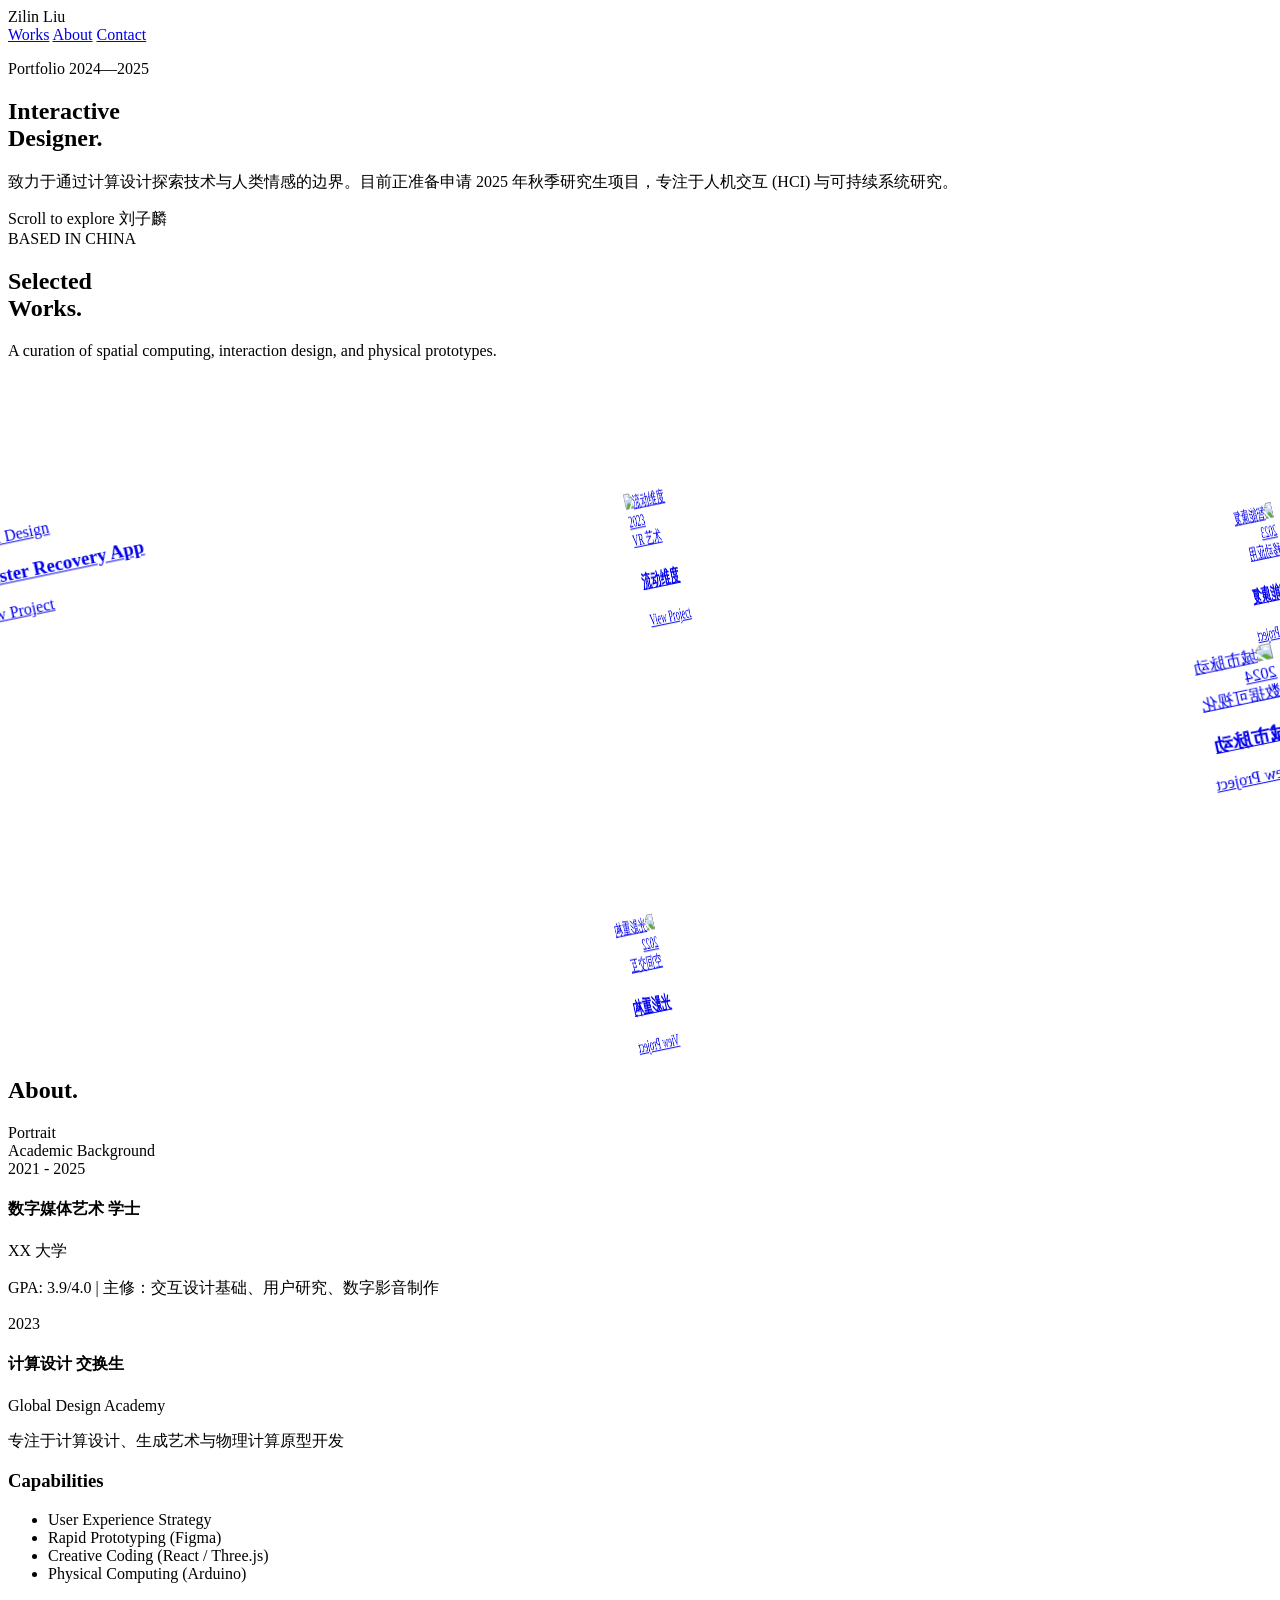
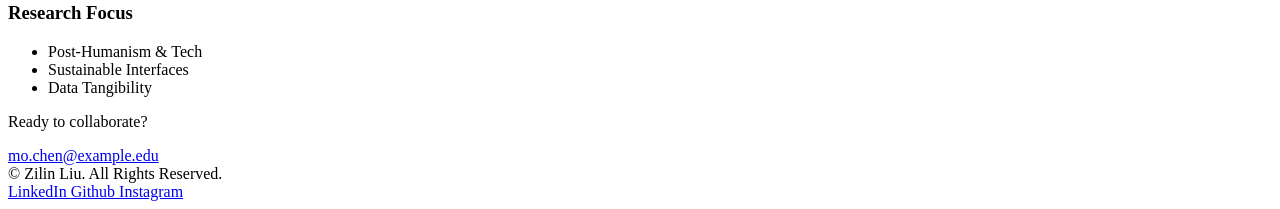
==== index.html @ a8d69fbc "initial commit" ====
<!DOCTYPE html>
<html lang="zh-CN" class="scroll-smooth">
<head>
    <meta charset="UTF-8">
    <meta name="viewport" content="width=device-width, initial-scale=1.0">
    <title>Zilin Liu - Design Portfolio</title>
    
    <!-- 引入 Tailwind CSS CDN -->
    <script src="https://cdn.tailwindcss.com"></script>
    
    <!-- 自定义配置 Tailwind，如果你有特殊颜色或配置可以写在这里 -->
    <script>
        tailwind.config = {
            theme: {
                extend: {
                    fontFamily: {
                        sans: ['Inter', 'system-ui', 'sans-serif'],
                    }
                }
            }
        }
    </script>

    <!-- 引入 Lucide 图标库 -->
    <script src="https://unpkg.com/lucide@latest"></script>

    <!-- 自定义 CSS 动画和 3D 透视 -->
    <style>
        .perspective-2500 { perspective: 2500px; }
        .preserve-3d { transform-style: preserve-3d; }
        
        @keyframes rotate { 
            from { transform: rotateY(0deg); } 
            to { transform: rotateY(360deg); } 
        }
        
        .animate-slow-rotate { 
            animation: rotate 35s linear infinite; 
        }
        
        .animate-slow-rotate:hover { 
            animation-play-state: paused; 
        }

        /* 隐藏滚动条让视觉更干净 (可选) */
        ::-webkit-scrollbar {
            width: 8px;
        }
        ::-webkit-scrollbar-track {
            background: #fafafa;
        }
        ::-webkit-scrollbar-thumb {
            background: #d4d4d8;
            border-radius: 4px;
        }
        ::-webkit-scrollbar-thumb:hover {
            background: #a1a1aa;
        }
    </style>
</head>
<body class="min-h-screen bg-zinc-50 text-zinc-900 font-sans selection:bg-zinc-900 selection:text-white overflow-x-hidden">

    <!-- 极简网格导航 -->
    <nav id="navbar" class="fixed top-0 w-full z-50 bg-transparent transition-all duration-300">
        <div class="flex h-16 text-xs font-bold uppercase tracking-widest">
            <div class="w-1/3 md:w-1/4 flex items-center justify-center border-r border-transparent nav-border hover:bg-zinc-100 cursor-pointer transition-colors" onclick="window.scrollTo(0,0)">
                Zilin Liu
            </div>
            <div class="flex-1 flex justify-end">
                <a href="#works" class="flex items-center px-8 border-transparent nav-border hover:bg-zinc-100 transition-colors">Works</a>
                <a href="#about" class="flex items-center px-8 border-transparent nav-border border-l hover:bg-zinc-100 transition-colors">About</a>
                <a href="#contact" class="flex items-center px-8 border-transparent nav-border border-l hover:bg-zinc-100 transition-colors">Contact</a>
            </div>
        </div>
    </nav>

    <!-- Hero Section (Editorial Style) -->
    <section class="pt-32 pb-20 px-6 min-h-[90vh] flex flex-col justify-between max-w-7xl mx-auto">
        <div class="mt-20">
            <div class="overflow-hidden mb-4">
                <p class="hero-text text-[10px] font-bold uppercase tracking-[0.4em] text-zinc-500">Portfolio 2024—2025</p>
            </div>
            <div class="grid grid-cols-1 md:grid-cols-12 gap-8 items-end">
                <div class="md:col-span-8 overflow-hidden">
                    <h1 class="hero-text text-6xl md:text-[8rem] font-medium tracking-tighter leading-[0.85] uppercase">
                        Interactive<br/>Designer<span class="text-zinc-400">.</span>
                    </h1>
                </div>
                <div class="md:col-span-4 pb-4 overflow-hidden">
                    <p class="hero-text text-sm leading-relaxed text-zinc-600 font-medium border-l border-zinc-300 pl-6">
                        致力于通过计算设计探索技术与人类情感的边界。目前正准备申请 2025 年秋季研究生项目，专注于人机交互 (HCI) 与可持续系统研究。
                    </p>
                </div>
            </div>
        </div>

        <div class="hero-line w-full h-[1px] bg-zinc-200 mt-20 mb-8"></div>
        
        <div class="flex justify-between items-center text-[10px] font-bold uppercase tracking-widest text-zinc-400">
            <span class="hero-text flex items-center"><i data-lucide="arrow-down" class="w-3 h-3 mr-2 animate-bounce"></i> Scroll to explore</span>
            <span class="hero-text text-right">刘子麟 <br/> BASED IN CHINA</span>
        </div>
    </section>

    <!-- 3D Works Section (Dark Mode for contrast) -->
    <section id="works" class="relative bg-zinc-950 text-white overflow-hidden py-32">
        <!-- 背景网格纹理 -->
        <div class="absolute inset-0 bg-[linear-gradient(rgba(255,255,255,0.02)_1px,transparent_1px),linear-gradient(90deg,rgba(255,255,255,0.02)_1px,transparent_1px)] bg-[size:4rem_4rem] [mask-image:radial-gradient(ellipse_60%_50%_at_50%_50%,#000_70%,transparent_100%)]"></div>
        
        <div class="max-w-7xl mx-auto px-6 relative z-10 flex flex-col md:flex-row justify-between items-end mb-24 border-b border-zinc-800 pb-12">
            <h2 class="reveal text-5xl md:text-7xl font-medium tracking-tighter">Selected<br/>Works<span class="text-zinc-500">.</span></h2>
            <p class="reveal text-[10px] uppercase tracking-[0.3em] text-zinc-400 mt-6 md:mt-0 max-w-xs md:text-right">
                A curation of spatial computing, interaction design, and physical prototypes.
            </p>
        </div>

        <!-- 3D Stage Container -->
        <div class="carousel-stage w-full h-[600px] flex items-center justify-center perspective-[2500px] mt-10">
            <div class="relative w-full h-full flex items-center justify-center transition-transform duration-1000" style="transform: rotateX(-12deg) rotateZ(-12deg)">
                <div class="relative w-[240px] h-[340px] preserve-3d animate-slow-rotate group">
                    
                    <!-- 项目 1 -->
                     <a href="project1/index.html" class="absolute inset-0 preserve-3d transition-all duration-700 hover:z-50 block" style="transform: rotateY(0deg) translateZ(400px)">
                    <div class="absolute inset-0 preserve-3d transition-all duration-700 hover:z-50" style="transform: rotateY(0deg) translateZ(400px)">
                        <div class="w-full h-full bg-zinc-900 rounded-none overflow-hidden border border-zinc-800 transition-all duration-500 hover:scale-110 hover:-translate-y-8 group/card hover:shadow-[0_0_40px_rgba(255,255,255,0.1)] flex flex-col">
                            <div class="flex-1 overflow-hidden relative">
                                <img src="images/header.png" />
                            </div>
                            <div class="p-5 bg-zinc-950 border-t border-zinc-800 flex flex-col justify-between shrink-0 h-[35%]">
                                <div>
                                    <span class="text-[8px] font-bold uppercase tracking-[0.2em] text-zinc-500 mb-1 block">UI/UX Design</span>
                                    <h3 class="text-sm font-medium text-zinc-100 truncate">Disaster Recovery App</h3>
                                </div>
                                <div class="text-[9px] font-bold uppercase tracking-widest text-zinc-400 opacity-0 group-hover/card:opacity-100 transition-all flex items-center">
                                    View Project <i data-lucide="arrow-up-right" class="w-3 h-3 ml-1"></i>
                                </div>
                            </div>
                        </div>
                    </div>
                        </a>

                    <!-- 项目 2 -->
                     <a href="project2/index.html" class="absolute inset-0 preserve-3d transition-all duration-700 hover:z-50 block" style="transform: rotateY(0deg) translateZ(400px)">
                    <div class="absolute inset-0 preserve-3d transition-all duration-700 hover:z-50" style="transform: rotateY(60deg) translateZ(400px)">
                        <div class="w-full h-full bg-zinc-900 rounded-none overflow-hidden border border-zinc-800 transition-all duration-500 hover:scale-110 hover:-translate-y-8 group/card hover:shadow-[0_0_40px_rgba(255,255,255,0.1)] flex flex-col">
                            <div class="flex-1 overflow-hidden relative">
                                <img src="https://images.unsplash.com/photo-1478416272538-5f7e51dc5400?q=80&w=800&auto=format&fit=crop" alt="流动维度" class="w-full h-full object-cover grayscale opacity-70 group-hover/card:grayscale-0 group-hover/card:opacity-100 transition-all duration-700" />
                                <div class="absolute top-3 right-3 bg-black/50 backdrop-blur-md text-white text-[8px] px-2 py-1 uppercase tracking-widest">2023</div>
                            </div>
                            <div class="p-5 bg-zinc-950 border-t border-zinc-800 flex flex-col justify-between shrink-0 h-[35%]">
                                <div>
                                    <span class="text-[8px] font-bold uppercase tracking-[0.2em] text-zinc-500 mb-1 block">VR 艺术</span>
                                    <h3 class="text-sm font-medium text-zinc-100 truncate">流动维度</h3>
                                </div>
                                <div class="text-[9px] font-bold uppercase tracking-widest text-zinc-400 opacity-0 group-hover/card:opacity-100 transition-all flex items-center">
                                    View Project <i data-lucide="arrow-up-right" class="w-3 h-3 ml-1"></i>
                                </div>
                            </div>
                        </div>
                    </div>
                    </a>

                    <!-- 项目 3 -->
                     <a href="project1/index.html" class="absolute inset-0 preserve-3d transition-all duration-700 hover:z-50 block" style="transform: rotateY(0deg) translateZ(400px)">
                    <div class="absolute inset-0 preserve-3d transition-all duration-700 hover:z-50" style="transform: rotateY(120deg) translateZ(400px)">
                        <div class="w-full h-full bg-zinc-900 rounded-none overflow-hidden border border-zinc-800 transition-all duration-500 hover:scale-110 hover:-translate-y-8 group/card hover:shadow-[0_0_40px_rgba(255,255,255,0.1)] flex flex-col">
                            <div class="flex-1 overflow-hidden relative">
                                <img src="https://images.unsplash.com/photo-1576091160550-2173dba999ef?q=80&w=800&auto=format&fit=crop" alt="智能康复" class="w-full h-full object-cover grayscale opacity-70 group-hover/card:grayscale-0 group-hover/card:opacity-100 transition-all duration-700" />
                                <div class="absolute top-3 right-3 bg-black/50 backdrop-blur-md text-white text-[8px] px-2 py-1 uppercase tracking-widest">2023</div>
                            </div>
                            <div class="p-5 bg-zinc-950 border-t border-zinc-800 flex flex-col justify-between shrink-0 h-[35%]">
                                <div>
                                    <span class="text-[8px] font-bold uppercase tracking-[0.2em] text-zinc-500 mb-1 block">移动应用</span>
                                    <h3 class="text-sm font-medium text-zinc-100 truncate">智能康复</h3>
                                </div>
                                <div class="text-[9px] font-bold uppercase tracking-widest text-zinc-400 opacity-0 group-hover/card:opacity-100 transition-all flex items-center">
                                    View Project <i data-lucide="arrow-up-right" class="w-3 h-3 ml-1"></i>
                                </div>
                            </div>
                        </div>
                    </div>
                    </a>

                    <!-- 项目 4 -->
                     <a href="project4/index.html" class="absolute inset-0 preserve-3d transition-all duration-700 hover:z-50 block" style="transform: rotateY(0deg) translateZ(400px)">
                    <div class="absolute inset-0 preserve-3d transition-all duration-700 hover:z-50" style="transform: rotateY(180deg) translateZ(400px)">
                        <div class="w-full h-full bg-zinc-900 rounded-none overflow-hidden border border-zinc-800 transition-all duration-500 hover:scale-110 hover:-translate-y-8 group/card hover:shadow-[0_0_40px_rgba(255,255,255,0.1)] flex flex-col">
                            <div class="flex-1 overflow-hidden relative">
                                <img src="https://images.unsplash.com/photo-1551288049-bbda38a10ad5?q=80&w=800&auto=format&fit=crop" alt="城市脉动" class="w-full h-full object-cover grayscale opacity-70 group-hover/card:grayscale-0 group-hover/card:opacity-100 transition-all duration-700" />
                                <div class="absolute top-3 right-3 bg-black/50 backdrop-blur-md text-white text-[8px] px-2 py-1 uppercase tracking-widest">2024</div>
                            </div>
                            <div class="p-5 bg-zinc-950 border-t border-zinc-800 flex flex-col justify-between shrink-0 h-[35%]">
                                <div>
                                    <span class="text-[8px] font-bold uppercase tracking-[0.2em] text-zinc-500 mb-1 block">数据可视化</span>
                                    <h3 class="text-sm font-medium text-zinc-100 truncate">城市脉动</h3>
                                </div>
                                <div class="text-[9px] font-bold uppercase tracking-widest text-zinc-400 opacity-0 group-hover/card:opacity-100 transition-all flex items-center">
                                    View Project <i data-lucide="arrow-up-right" class="w-3 h-3 ml-1"></i>
                                </div>
                            </div>
                        </div>
                    </div>
                    </a>

                    <!-- 项目 5 -->
                     <a href="project1/index.html" class="absolute inset-0 preserve-3d transition-all duration-700 hover:z-50 block" style="transform: rotateY(0deg) translateZ(400px)">
                    <div class="absolute inset-0 preserve-3d transition-all duration-700 hover:z-50" style="transform: rotateY(240deg) translateZ(400px)">
                        <div class="w-full h-full bg-zinc-900 rounded-none overflow-hidden border border-zinc-800 transition-all duration-500 hover:scale-110 hover:-translate-y-8 group/card hover:shadow-[0_0_40px_rgba(255,255,255,0.1)] flex flex-col">
                            <div class="flex-1 overflow-hidden relative">
                                <img src="https://images.unsplash.com/photo-1550684848-fac1c5b4e853?q=80&w=800&auto=format&fit=crop" alt="光影重构" class="w-full h-full object-cover grayscale opacity-70 group-hover/card:grayscale-0 group-hover/card:opacity-100 transition-all duration-700" />
                                <div class="absolute top-3 right-3 bg-black/50 backdrop-blur-md text-white text-[8px] px-2 py-1 uppercase tracking-widest">2022</div>
                            </div>
                            <div class="p-5 bg-zinc-950 border-t border-zinc-800 flex flex-col justify-between shrink-0 h-[35%]">
                                <div>
                                    <span class="text-[8px] font-bold uppercase tracking-[0.2em] text-zinc-500 mb-1 block">空间交互</span>
                                    <h3 class="text-sm font-medium text-zinc-100 truncate">光影重构</h3>
                                </div>
                                <div class="text-[9px] font-bold uppercase tracking-widest text-zinc-400 opacity-0 group-hover/card:opacity-100 transition-all flex items-center">
                                    View Project <i data-lucide="arrow-up-right" class="w-3 h-3 ml-1"></i>
                                </div>
                            </div>
                        </div>
                    </div>
                    </a>

                </div>
            </div>
        </div>
    </section>

    <!-- About Section (Academic / CV Style) -->
    <section id="about" class="py-32 max-w-7xl mx-auto px-6">
        <h2 class="reveal text-5xl md:text-7xl font-medium tracking-tighter mb-16 border-b border-zinc-200 pb-12">About<span class="text-zinc-400">.</span></h2>
        
        <div class="grid grid-cols-1 md:grid-cols-12 gap-x-12 gap-y-20">
            <div class="md:col-span-4 reveal">
                <div class="aspect-[3/4] bg-zinc-200 relative overflow-hidden group">
                    <div class="absolute inset-0 bg-zinc-900/5 group-hover:bg-transparent transition-colors duration-500 z-10"></div>
                    <!-- 头像占位 -->
                    <div class="w-full h-full flex flex-col items-center justify-center bg-zinc-100 text-zinc-300">
                        <i data-lucide="user" class="w-16 h-16 mb-4 stroke-1"></i>
                        <span class="text-xs uppercase tracking-widest">Portrait</span>
                    </div>
                </div>
            </div>

            <div class="md:col-span-8 flex flex-col justify-between">
                <!-- Education Table -->
                <div class="mb-16">
                    <div class="flex items-center text-[10px] font-bold uppercase tracking-[0.3em] text-zinc-400 mb-8 pb-4 border-b border-zinc-200 reveal">
                        <i data-lucide="graduation-cap" class="mr-3 w-4 h-4"></i> Academic Background
                    </div>
                    <div class="space-y-0">
                        
                        <div class="reveal group flex flex-col md:flex-row md:items-baseline justify-between py-6 border-b border-zinc-200 hover:bg-white transition-colors px-4 -mx-4">
                            <div class="md:w-1/3">
                                <span class="text-xs font-mono text-zinc-400">2021 - 2025</span>
                                <h4 class="text-lg font-bold mt-1 text-zinc-900">数字媒体艺术 学士</h4>
                            </div>
                            <div class="md:w-2/3 md:pl-8 mt-2 md:mt-0">
                                <p class="text-zinc-900 font-medium mb-1">XX 大学</p>
                                <p class="text-xs text-zinc-500 leading-relaxed">GPA: 3.9/4.0 | 主修：交互设计基础、用户研究、数字影音制作</p>
                            </div>
                        </div>

                        <div class="reveal group flex flex-col md:flex-row md:items-baseline justify-between py-6 border-b border-zinc-200 hover:bg-white transition-colors px-4 -mx-4">
                            <div class="md:w-1/3">
                                <span class="text-xs font-mono text-zinc-400">2023</span>
                                <h4 class="text-lg font-bold mt-1 text-zinc-900">计算设计 交换生</h4>
                            </div>
                            <div class="md:w-2/3 md:pl-8 mt-2 md:mt-0">
                                <p class="text-zinc-900 font-medium mb-1">Global Design Academy</p>
                                <p class="text-xs text-zinc-500 leading-relaxed">专注于计算设计、生成艺术与物理计算原型开发</p>
                            </div>
                        </div>

                    </div>
                </div>

                <!-- Skills Grid -->
                <div class="grid grid-cols-1 sm:grid-cols-2 gap-12 reveal">
                    <div>
                        <h3 class="text-[10px] font-bold uppercase tracking-[0.2em] text-zinc-400 mb-6 pb-2 border-b border-zinc-200">Capabilities</h3>
                        <ul class="text-xs space-y-3 font-medium text-zinc-700 uppercase tracking-wide">
                            <li>User Experience Strategy</li>
                            <li>Rapid Prototyping (Figma)</li>
                            <li>Creative Coding (React / Three.js)</li>
                            <li>Physical Computing (Arduino)</li>
                        </ul>
                    </div>
                    <div>
                        <h3 class="text-[10px] font-bold uppercase tracking-[0.2em] text-zinc-400 mb-6 pb-2 border-b border-zinc-200">Research Focus</h3>
                        <ul class="text-xs space-y-3 font-medium text-zinc-700 uppercase tracking-wide">
                            <li>Post-Humanism & Tech</li>
                            <li>Sustainable Interfaces</li>
                            <li>Data Tangibility</li>
                        </ul>
                    </div>
                </div>
            </div>
        </div>
    </section>

    <!-- Contact / Footer -->
    <section id="contact" class="border-t border-zinc-200 pt-32 pb-12 px-6 max-w-7xl mx-auto">
        <div class="flex flex-col items-center text-center mb-32 reveal">
            <p class="text-[10px] font-bold uppercase tracking-[0.3em] text-zinc-400 mb-8">Ready to collaborate?</p>
            <a href="mailto:zilin.liu@example.edu" class="text-4xl md:text-7xl font-medium tracking-tighter hover:text-zinc-500 transition-colors">
                mo.chen@example.edu
            </a>
        </div>

        <div class="flex flex-col md:flex-row justify-between items-center text-[10px] font-bold uppercase tracking-widest text-zinc-400 border-t border-zinc-200 pt-8 reveal">
            <div class="mb-4 md:mb-0">
                © <span id="current-year"></span> Zilin Liu. All Rights Reserved.
            </div>
            <div class="flex space-x-8">
                <a href="#" class="hover:text-zinc-900 transition-colors flex items-center">
                    LinkedIn <i data-lucide="arrow-up-right" class="w-2 h-2 ml-1"></i>
                </a>
                <a href="#" class="hover:text-zinc-900 transition-colors flex items-center">
                    Github <i data-lucide="arrow-up-right" class="w-2 h-2 ml-1"></i>
                </a>
                <a href="#" class="hover:text-zinc-900 transition-colors flex items-center">
                    Instagram <i data-lucide="arrow-up-right" class="w-2 h-2 ml-1"></i>
                </a>
            </div>
        </div>
    </section>

    <!-- 引入 GSAP 相关脚本 -->
    <script src="https://cdnjs.cloudflare.com/ajax/libs/gsap/3.12.2/gsap.min.js"></script>
    <script src="https://cdnjs.cloudflare.com/ajax/libs/gsap/3.12.2/ScrollTrigger.min.js"></script>

    <!-- 交互与动画初始化脚本 -->
    <script>
        // 1. 初始化 Lucide 图标
        lucide.createIcons();

        // 2. 动态设置当前年份
        document.getElementById('current-year').textContent = new Date().getFullYear();

        // 3. 导航栏滚动效果
        const navbar = document.getElementById('navbar');
        const navBorders = document.querySelectorAll('.nav-border');

        window.addEventListener('scroll', () => {
            if (window.scrollY > 50) {
                navbar.classList.add('bg-zinc-50/90', 'backdrop-blur-sm', 'border-b', 'border-zinc-200');
                navBorders.forEach(el => el.classList.remove('border-transparent'));
                navBorders.forEach(el => el.classList.add('border-zinc-200'));
            } else {
                navbar.classList.remove('bg-zinc-50/90', 'backdrop-blur-sm', 'border-b', 'border-zinc-200');
                navBorders.forEach(el => el.classList.add('border-transparent'));
                navBorders.forEach(el => el.classList.remove('border-zinc-200'));
            }
        });

        // 4. GSAP 动画
        document.addEventListener('DOMContentLoaded', (event) => {
            gsap.registerPlugin(ScrollTrigger);

            // Hero 进场动画
            gsap.from(".hero-text", { 
                y: 100, 
                opacity: 0, 
                duration: 1.5, 
                stagger: 0.1, 
                ease: "expo.out", 
                delay: 0.2 
            });
            gsap.from(".hero-line", { 
                scaleX: 0, 
                transformOrigin: "left center", 
                duration: 1.5, 
                ease: "expo.out", 
                delay: 0.5 
            });

            // 滚动浮现
            gsap.utils.toArray('.reveal').forEach(item => {
                gsap.fromTo(item, 
                    { y: 50, opacity: 0 },
                    { 
                        y: 0, 
                        opacity: 1, 
                        duration: 1.2, 
                        ease: "power3.out", 
                        scrollTrigger: { 
                            trigger: item, 
                            start: "top 85%" 
                        } 
                    }
                );
            });

            // 3D 容器视差
            gsap.to(".carousel-stage", {
                y: 50, 
                ease: "none",
                scrollTrigger: { 
                    trigger: "#works", 
                    start: "top bottom", 
                    end: "bottom top", 
                    scrub: true 
                }
            });
        });
    </script>
</body>
</html>
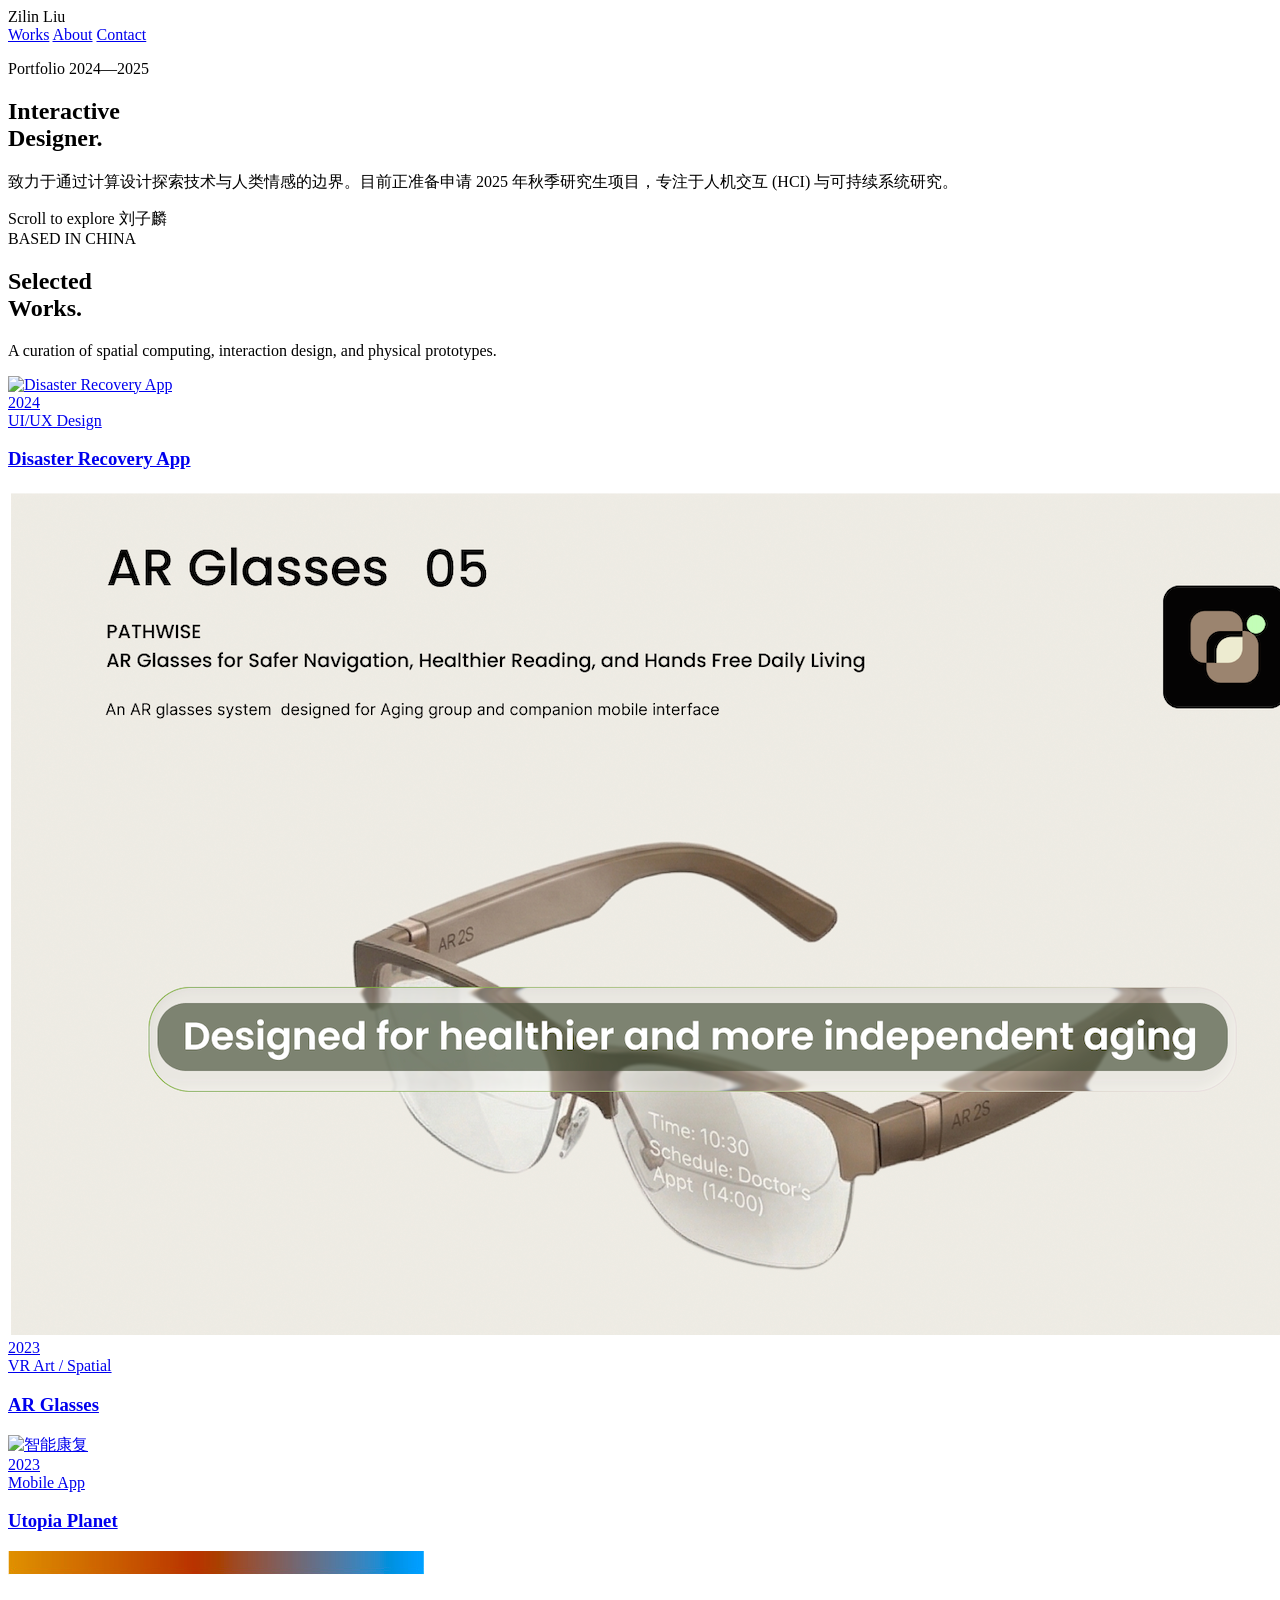
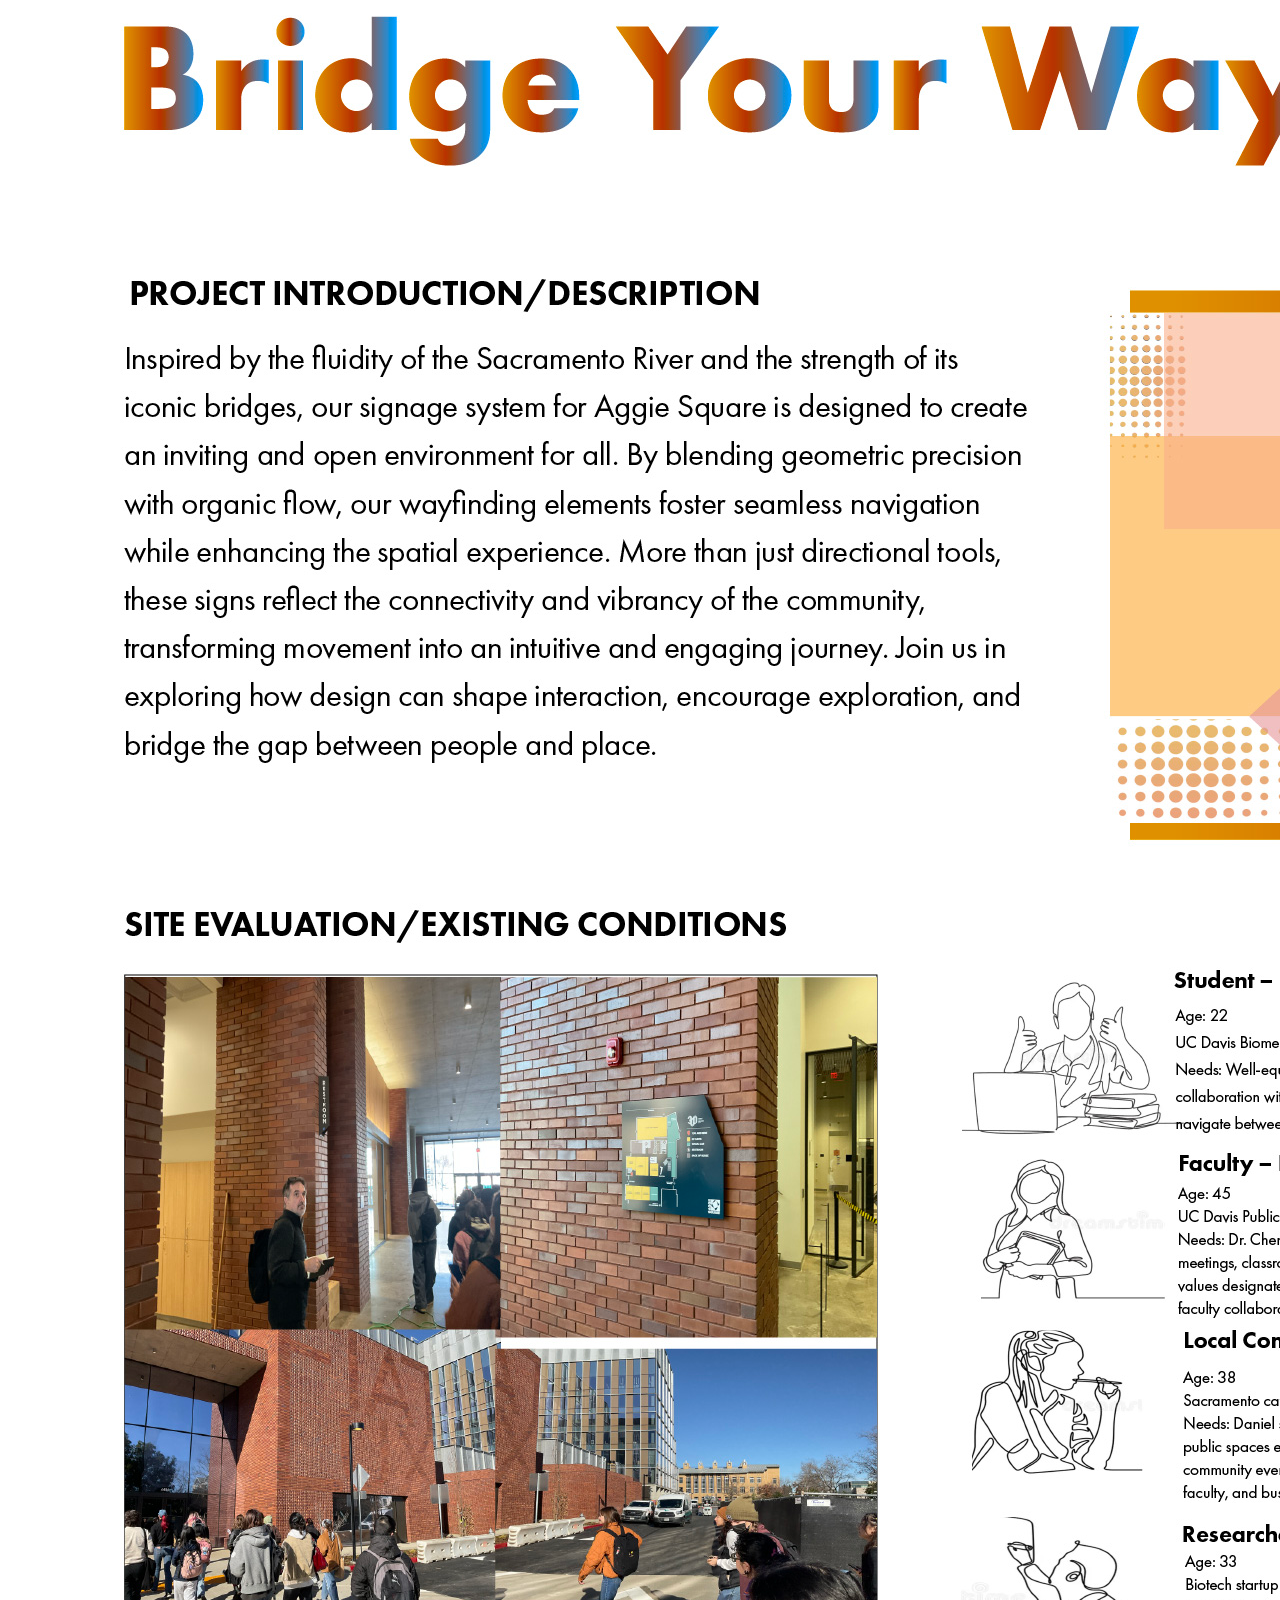
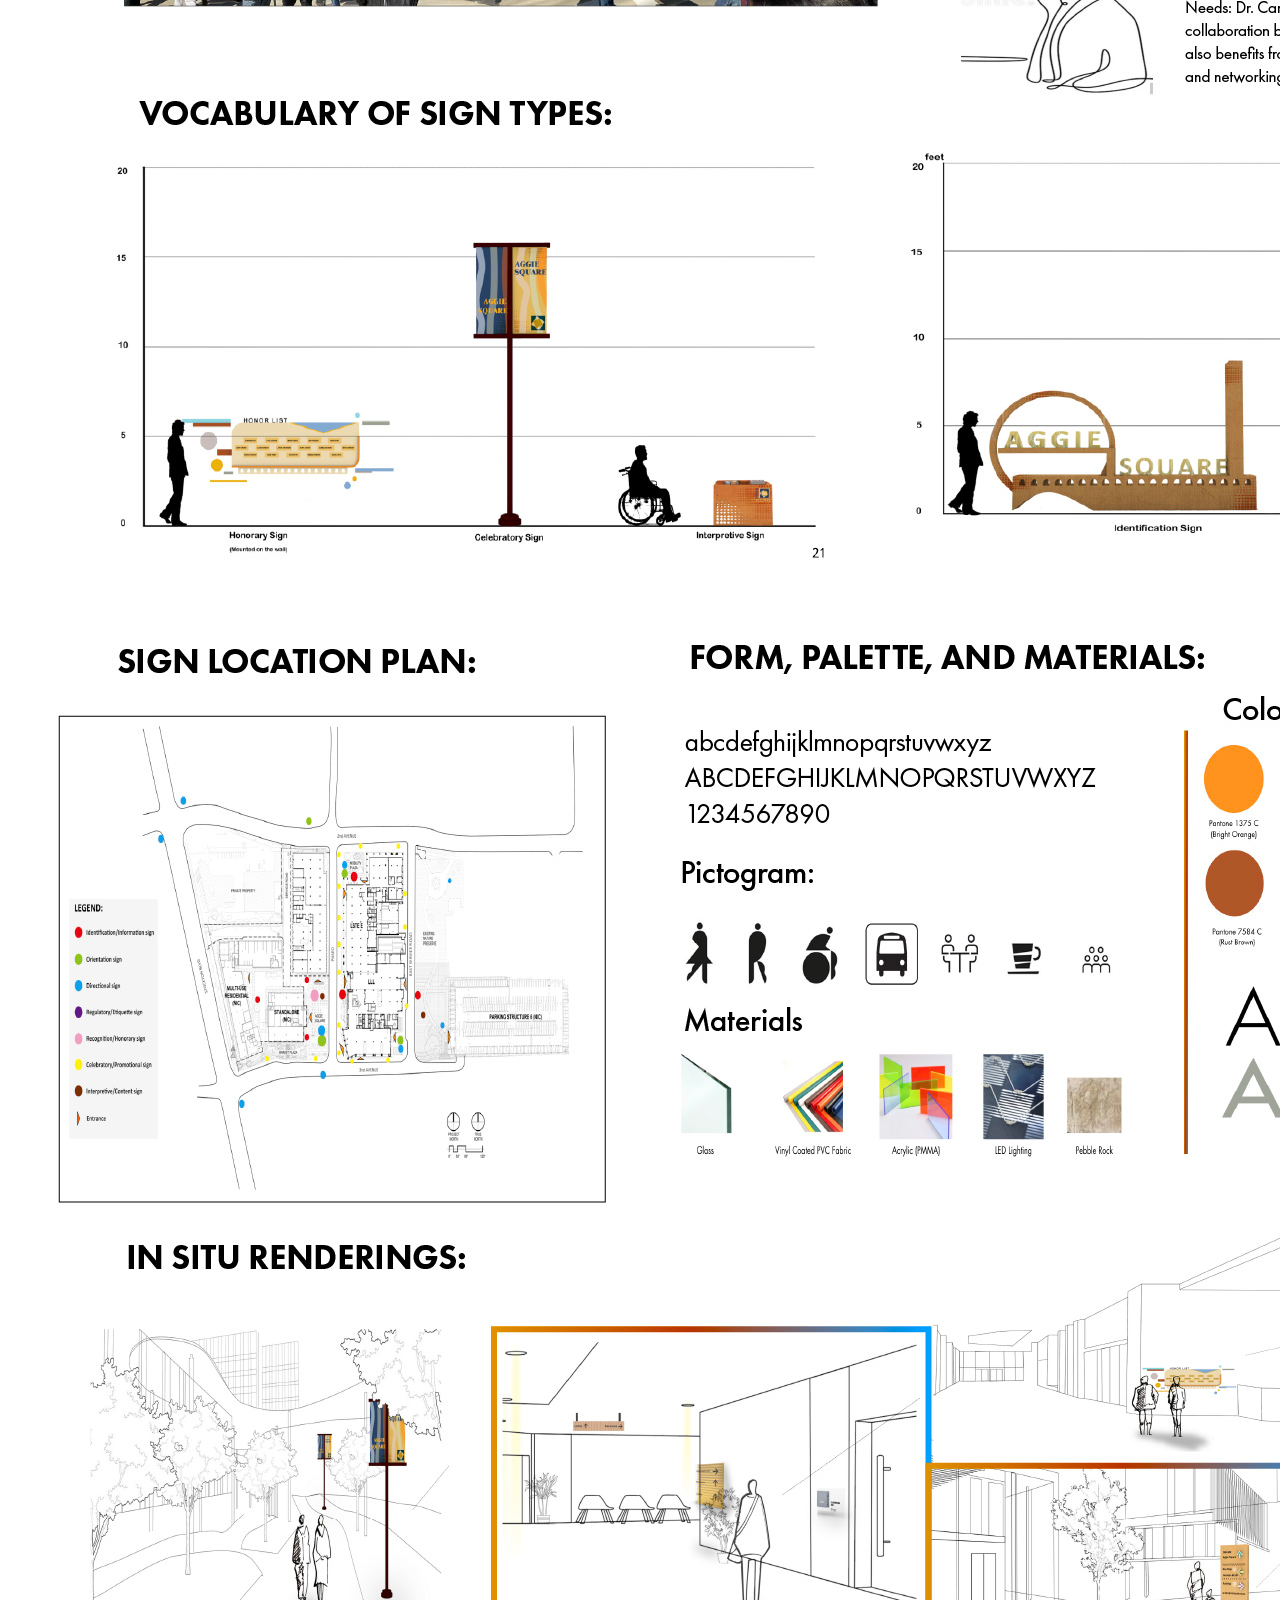
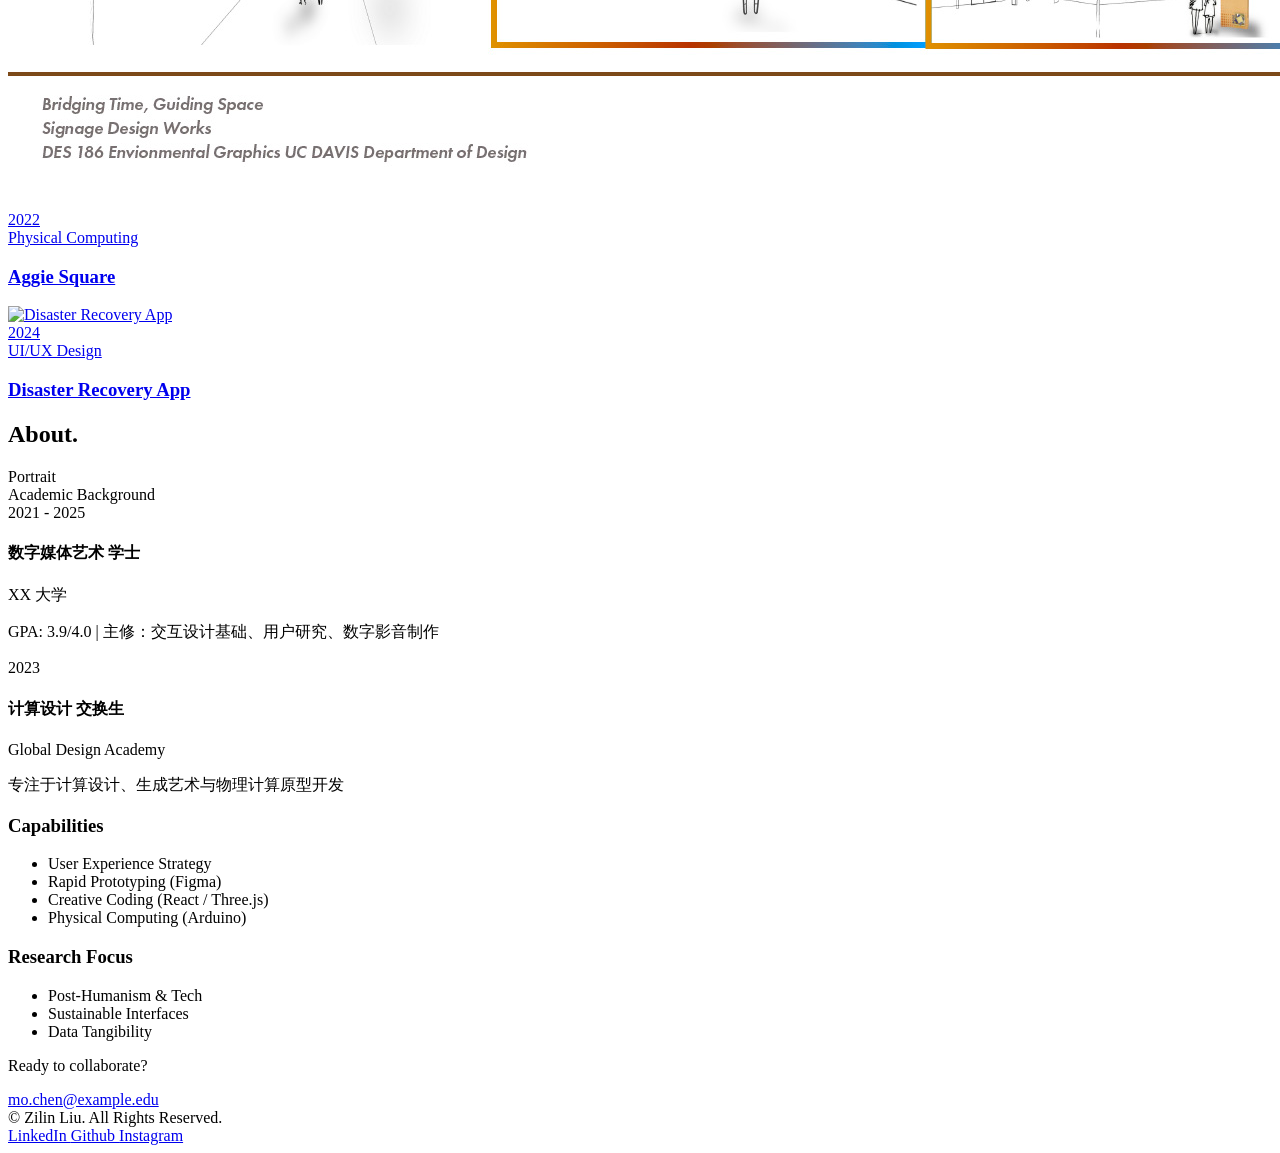
==== commit 9aa75242: "adding new" ====
--- a/index.html
+++ b/index.html
@@ -8,7 +8,7 @@
     <!-- 引入 Tailwind CSS CDN -->
     <script src="https://cdn.tailwindcss.com"></script>
     
-    <!-- 自定义配置 Tailwind，如果你有特殊颜色或配置可以写在这里 -->
+    <!-- 自定义配置 Tailwind -->
     <script>
         tailwind.config = {
             theme: {
@@ -24,24 +24,8 @@
     <!-- 引入 Lucide 图标库 -->
     <script src="https://unpkg.com/lucide@latest"></script>
 
-    <!-- 自定义 CSS 动画和 3D 透视 -->
+    <!-- 自定义 CSS (已移除复杂的 3D 动画配置) -->
     <style>
-        .perspective-2500 { perspective: 2500px; }
-        .preserve-3d { transform-style: preserve-3d; }
-        
-        @keyframes rotate { 
-            from { transform: rotateY(0deg); } 
-            to { transform: rotateY(360deg); } 
-        }
-        
-        .animate-slow-rotate { 
-            animation: rotate 35s linear infinite; 
-        }
-        
-        .animate-slow-rotate:hover { 
-            animation-play-state: paused; 
-        }
-
         /* 隐藏滚动条让视觉更干净 (可选) */
         ::-webkit-scrollbar {
             width: 8px;
@@ -55,6 +39,11 @@
         }
         ::-webkit-scrollbar-thumb:hover {
             background: #a1a1aa;
+        }
+        
+        /* 图片遮罩层过渡 */
+        .image-overlay {
+            transition: background-color 0.5s ease;
         }
     </style>
 </head>
@@ -102,128 +91,114 @@
         </div>
     </section>
 
-    <!-- 3D Works Section (Dark Mode for contrast) -->
+    <!-- 平面化作品展示部分 (Dark Mode) -->
     <section id="works" class="relative bg-zinc-950 text-white overflow-hidden py-32">
         <!-- 背景网格纹理 -->
         <div class="absolute inset-0 bg-[linear-gradient(rgba(255,255,255,0.02)_1px,transparent_1px),linear-gradient(90deg,rgba(255,255,255,0.02)_1px,transparent_1px)] bg-[size:4rem_4rem] [mask-image:radial-gradient(ellipse_60%_50%_at_50%_50%,#000_70%,transparent_100%)]"></div>
         
-        <div class="max-w-7xl mx-auto px-6 relative z-10 flex flex-col md:flex-row justify-between items-end mb-24 border-b border-zinc-800 pb-12">
-            <h2 class="reveal text-5xl md:text-7xl font-medium tracking-tighter">Selected<br/>Works<span class="text-zinc-500">.</span></h2>
-            <p class="reveal text-[10px] uppercase tracking-[0.3em] text-zinc-400 mt-6 md:mt-0 max-w-xs md:text-right">
-                A curation of spatial computing, interaction design, and physical prototypes.
-            </p>
-        </div>
-
-        <!-- 3D Stage Container -->
-        <div class="carousel-stage w-full h-[600px] flex items-center justify-center perspective-[2500px] mt-10">
-            <div class="relative w-full h-full flex items-center justify-center transition-transform duration-1000" style="transform: rotateX(-12deg) rotateZ(-12deg)">
-                <div class="relative w-[240px] h-[340px] preserve-3d animate-slow-rotate group">
-                    
-                    <!-- 项目 1 -->
-                     <a href="project1/index.html" class="absolute inset-0 preserve-3d transition-all duration-700 hover:z-50 block" style="transform: rotateY(0deg) translateZ(400px)">
-                    <div class="absolute inset-0 preserve-3d transition-all duration-700 hover:z-50" style="transform: rotateY(0deg) translateZ(400px)">
-                        <div class="w-full h-full bg-zinc-900 rounded-none overflow-hidden border border-zinc-800 transition-all duration-500 hover:scale-110 hover:-translate-y-8 group/card hover:shadow-[0_0_40px_rgba(255,255,255,0.1)] flex flex-col">
-                            <div class="flex-1 overflow-hidden relative">
-                                <img src="images/header.png" />
-                            </div>
-                            <div class="p-5 bg-zinc-950 border-t border-zinc-800 flex flex-col justify-between shrink-0 h-[35%]">
-                                <div>
-                                    <span class="text-[8px] font-bold uppercase tracking-[0.2em] text-zinc-500 mb-1 block">UI/UX Design</span>
-                                    <h3 class="text-sm font-medium text-zinc-100 truncate">Disaster Recovery App</h3>
-                                </div>
-                                <div class="text-[9px] font-bold uppercase tracking-widest text-zinc-400 opacity-0 group-hover/card:opacity-100 transition-all flex items-center">
-                                    View Project <i data-lucide="arrow-up-right" class="w-3 h-3 ml-1"></i>
-                                </div>
-                            </div>
-                        </div>
-                    </div>
-                        </a>
-
-                    <!-- 项目 2 -->
-                     <a href="project2/index.html" class="absolute inset-0 preserve-3d transition-all duration-700 hover:z-50 block" style="transform: rotateY(0deg) translateZ(400px)">
-                    <div class="absolute inset-0 preserve-3d transition-all duration-700 hover:z-50" style="transform: rotateY(60deg) translateZ(400px)">
-                        <div class="w-full h-full bg-zinc-900 rounded-none overflow-hidden border border-zinc-800 transition-all duration-500 hover:scale-110 hover:-translate-y-8 group/card hover:shadow-[0_0_40px_rgba(255,255,255,0.1)] flex flex-col">
-                            <div class="flex-1 overflow-hidden relative">
-                                <img src="https://images.unsplash.com/photo-1478416272538-5f7e51dc5400?q=80&w=800&auto=format&fit=crop" alt="流动维度" class="w-full h-full object-cover grayscale opacity-70 group-hover/card:grayscale-0 group-hover/card:opacity-100 transition-all duration-700" />
-                                <div class="absolute top-3 right-3 bg-black/50 backdrop-blur-md text-white text-[8px] px-2 py-1 uppercase tracking-widest">2023</div>
-                            </div>
-                            <div class="p-5 bg-zinc-950 border-t border-zinc-800 flex flex-col justify-between shrink-0 h-[35%]">
-                                <div>
-                                    <span class="text-[8px] font-bold uppercase tracking-[0.2em] text-zinc-500 mb-1 block">VR 艺术</span>
-                                    <h3 class="text-sm font-medium text-zinc-100 truncate">流动维度</h3>
-                                </div>
-                                <div class="text-[9px] font-bold uppercase tracking-widest text-zinc-400 opacity-0 group-hover/card:opacity-100 transition-all flex items-center">
-                                    View Project <i data-lucide="arrow-up-right" class="w-3 h-3 ml-1"></i>
-                                </div>
-                            </div>
-                        </div>
-                    </div>
-                    </a>
-
-                    <!-- 项目 3 -->
-                     <a href="project1/index.html" class="absolute inset-0 preserve-3d transition-all duration-700 hover:z-50 block" style="transform: rotateY(0deg) translateZ(400px)">
-                    <div class="absolute inset-0 preserve-3d transition-all duration-700 hover:z-50" style="transform: rotateY(120deg) translateZ(400px)">
-                        <div class="w-full h-full bg-zinc-900 rounded-none overflow-hidden border border-zinc-800 transition-all duration-500 hover:scale-110 hover:-translate-y-8 group/card hover:shadow-[0_0_40px_rgba(255,255,255,0.1)] flex flex-col">
-                            <div class="flex-1 overflow-hidden relative">
-                                <img src="https://images.unsplash.com/photo-1576091160550-2173dba999ef?q=80&w=800&auto=format&fit=crop" alt="智能康复" class="w-full h-full object-cover grayscale opacity-70 group-hover/card:grayscale-0 group-hover/card:opacity-100 transition-all duration-700" />
-                                <div class="absolute top-3 right-3 bg-black/50 backdrop-blur-md text-white text-[8px] px-2 py-1 uppercase tracking-widest">2023</div>
-                            </div>
-                            <div class="p-5 bg-zinc-950 border-t border-zinc-800 flex flex-col justify-between shrink-0 h-[35%]">
-                                <div>
-                                    <span class="text-[8px] font-bold uppercase tracking-[0.2em] text-zinc-500 mb-1 block">移动应用</span>
-                                    <h3 class="text-sm font-medium text-zinc-100 truncate">智能康复</h3>
-                                </div>
-                                <div class="text-[9px] font-bold uppercase tracking-widest text-zinc-400 opacity-0 group-hover/card:opacity-100 transition-all flex items-center">
-                                    View Project <i data-lucide="arrow-up-right" class="w-3 h-3 ml-1"></i>
-                                </div>
-                            </div>
-                        </div>
-                    </div>
-                    </a>
-
-                    <!-- 项目 4 -->
-                     <a href="project4/index.html" class="absolute inset-0 preserve-3d transition-all duration-700 hover:z-50 block" style="transform: rotateY(0deg) translateZ(400px)">
-                    <div class="absolute inset-0 preserve-3d transition-all duration-700 hover:z-50" style="transform: rotateY(180deg) translateZ(400px)">
-                        <div class="w-full h-full bg-zinc-900 rounded-none overflow-hidden border border-zinc-800 transition-all duration-500 hover:scale-110 hover:-translate-y-8 group/card hover:shadow-[0_0_40px_rgba(255,255,255,0.1)] flex flex-col">
-                            <div class="flex-1 overflow-hidden relative">
-                                <img src="https://images.unsplash.com/photo-1551288049-bbda38a10ad5?q=80&w=800&auto=format&fit=crop" alt="城市脉动" class="w-full h-full object-cover grayscale opacity-70 group-hover/card:grayscale-0 group-hover/card:opacity-100 transition-all duration-700" />
-                                <div class="absolute top-3 right-3 bg-black/50 backdrop-blur-md text-white text-[8px] px-2 py-1 uppercase tracking-widest">2024</div>
-                            </div>
-                            <div class="p-5 bg-zinc-950 border-t border-zinc-800 flex flex-col justify-between shrink-0 h-[35%]">
-                                <div>
-                                    <span class="text-[8px] font-bold uppercase tracking-[0.2em] text-zinc-500 mb-1 block">数据可视化</span>
-                                    <h3 class="text-sm font-medium text-zinc-100 truncate">城市脉动</h3>
-                                </div>
-                                <div class="text-[9px] font-bold uppercase tracking-widest text-zinc-400 opacity-0 group-hover/card:opacity-100 transition-all flex items-center">
-                                    View Project <i data-lucide="arrow-up-right" class="w-3 h-3 ml-1"></i>
-                                </div>
-                            </div>
-                        </div>
-                    </div>
-                    </a>
-
-                    <!-- 项目 5 -->
-                     <a href="project1/index.html" class="absolute inset-0 preserve-3d transition-all duration-700 hover:z-50 block" style="transform: rotateY(0deg) translateZ(400px)">
-                    <div class="absolute inset-0 preserve-3d transition-all duration-700 hover:z-50" style="transform: rotateY(240deg) translateZ(400px)">
-                        <div class="w-full h-full bg-zinc-900 rounded-none overflow-hidden border border-zinc-800 transition-all duration-500 hover:scale-110 hover:-translate-y-8 group/card hover:shadow-[0_0_40px_rgba(255,255,255,0.1)] flex flex-col">
-                            <div class="flex-1 overflow-hidden relative">
-                                <img src="https://images.unsplash.com/photo-1550684848-fac1c5b4e853?q=80&w=800&auto=format&fit=crop" alt="光影重构" class="w-full h-full object-cover grayscale opacity-70 group-hover/card:grayscale-0 group-hover/card:opacity-100 transition-all duration-700" />
-                                <div class="absolute top-3 right-3 bg-black/50 backdrop-blur-md text-white text-[8px] px-2 py-1 uppercase tracking-widest">2022</div>
-                            </div>
-                            <div class="p-5 bg-zinc-950 border-t border-zinc-800 flex flex-col justify-between shrink-0 h-[35%]">
-                                <div>
-                                    <span class="text-[8px] font-bold uppercase tracking-[0.2em] text-zinc-500 mb-1 block">空间交互</span>
-                                    <h3 class="text-sm font-medium text-zinc-100 truncate">光影重构</h3>
-                                </div>
-                                <div class="text-[9px] font-bold uppercase tracking-widest text-zinc-400 opacity-0 group-hover/card:opacity-100 transition-all flex items-center">
-                                    View Project <i data-lucide="arrow-up-right" class="w-3 h-3 ml-1"></i>
-                                </div>
-                            </div>
-                        </div>
-                    </div>
-                    </a>
-
-                </div>
+        <div class="max-w-7xl mx-auto px-6 relative z-10">
+            
+            <!-- 头部标题 -->
+            <div class="flex flex-col md:flex-row justify-between items-end mb-24 border-b border-zinc-800 pb-12">
+                <h2 class="reveal text-5xl md:text-7xl font-medium tracking-tighter">Selected<br/>Works<span class="text-zinc-500">.</span></h2>
+                <p class="reveal text-[10px] uppercase tracking-[0.3em] text-zinc-400 mt-6 md:mt-0 max-w-xs md:text-right">
+                    A curation of spatial computing, interaction design, and physical prototypes.
+                </p>
+            </div>
+
+            <!-- 简单的错落网格布局 -->
+            <div class="grid grid-cols-1 md:grid-cols-2 gap-x-12 gap-y-24">
+                
+                <!-- 项目 1 -->
+                <a href="project1/index.html" class="group block reveal">
+                    <div class="relative overflow-hidden aspect-[4/3] bg-zinc-900 mb-6">
+                        <div class="absolute inset-0 bg-black/20 image-overlay group-hover:bg-transparent z-10"></div>
+                        <img src="images/header.png" alt="Disaster Recovery App" class="w-full h-full object-cover grayscale opacity-80 group-hover:grayscale-0 group-hover:opacity-100 group-hover:scale-105 transition-all duration-700" />
+                        <div class="absolute top-4 right-4 z-20 bg-zinc-900/50 backdrop-blur-md text-white text-[10px] px-3 py-1 uppercase tracking-widest border border-zinc-700/50">2024</div>
+                    </div>
+                    <div class="flex justify-between items-start">
+                        <div>
+                            <span class="text-[10px] font-bold uppercase tracking-[0.2em] text-zinc-500 mb-2 block">UI/UX Design</span>
+                            <h3 class="text-2xl font-medium text-zinc-100">Disaster Recovery App</h3>
+                        </div>
+                        <div class="w-10 h-10 rounded-full border border-zinc-800 flex items-center justify-center group-hover:bg-white group-hover:text-black transition-colors duration-300 shrink-0">
+                            <i data-lucide="arrow-up-right" class="w-4 h-4"></i>
+                        </div>
+                    </div>
+                </a>
+
+                <!-- 项目 2 (带有 md:mt-32 制造错落感) -->
+                <a href="project2/index.html" class="group block reveal md:mt-32">
+                    <div class="relative overflow-hidden aspect-[4/3] bg-zinc-900 mb-6">
+                        <div class="absolute inset-0 bg-black/20 image-overlay group-hover:bg-transparent z-10"></div>
+                        <img src="images/glasses.png" alt="流动维度" class="w-full h-full object-cover grayscale opacity-80 group-hover:grayscale-0 group-hover:opacity-100 group-hover:scale-105 transition-all duration-700" />
+                        <div class="absolute top-4 right-4 z-20 bg-zinc-900/50 backdrop-blur-md text-white text-[10px] px-3 py-1 uppercase tracking-widest border border-zinc-700/50">2023</div>
+                    </div>
+                    <div class="flex justify-between items-start">
+                        <div>
+                            <span class="text-[10px] font-bold uppercase tracking-[0.2em] text-zinc-500 mb-2 block">VR Art / Spatial</span>
+                            <h3 class="text-2xl font-medium text-zinc-100">AR Glasses</h3>
+                        </div>
+                        <div class="w-10 h-10 rounded-full border border-zinc-800 flex items-center justify-center group-hover:bg-white group-hover:text-black transition-colors duration-300 shrink-0">
+                            <i data-lucide="arrow-up-right" class="w-4 h-4"></i>
+                        </div>
+                    </div>
+                </a>
+
+                <!-- 项目 3 -->
+                <a href="project3/index.html" class="group block reveal">
+                    <div class="relative overflow-hidden aspect-[4/3] bg-zinc-900 mb-6">
+                        <div class="absolute inset-0 bg-black/20 image-overlay group-hover:bg-transparent z-10"></div>
+                        <img src="images/planet.png" alt="智能康复" class="w-full h-full object-cover grayscale opacity-80 group-hover:grayscale-0 group-hover:opacity-100 group-hover:scale-105 transition-all duration-700" />
+                        <div class="absolute top-4 right-4 z-20 bg-zinc-900/50 backdrop-blur-md text-white text-[10px] px-3 py-1 uppercase tracking-widest border border-zinc-700/50">2023</div>
+                    </div>
+                    <div class="flex justify-between items-start">
+                        <div>
+                            <span class="text-[10px] font-bold uppercase tracking-[0.2em] text-zinc-500 mb-2 block">Mobile App</span>
+                            <h3 class="text-2xl font-medium text-zinc-100">Utopia Planet</h3>
+                        </div>
+                        <div class="w-10 h-10 rounded-full border border-zinc-800 flex items-center justify-center group-hover:bg-white group-hover:text-black transition-colors duration-300 shrink-0">
+                            <i data-lucide="arrow-up-right" class="w-4 h-4"></i>
+                        </div>
+                    </div>
+                </a>
+
+                <!-- 项目 4 (错落) -->
+                <a href="project4/index.html" class="group block reveal md:mt-32">
+                    <div class="relative overflow-hidden aspect-[4/3] bg-zinc-900 mb-6">
+                        <div class="absolute inset-0 bg-black/20 image-overlay group-hover:bg-transparent z-10"></div>
+                        <img src="images/poster.jpg" alt="光影重构" class="w-full h-full object-cover grayscale opacity-80 group-hover:grayscale-0 group-hover:opacity-100 group-hover:scale-105 transition-all duration-700" />
+                        <div class="absolute top-4 right-4 z-20 bg-zinc-900/50 backdrop-blur-md text-white text-[10px] px-3 py-1 uppercase tracking-widest border border-zinc-700/50">2022</div>
+                    </div>
+                    <div class="flex justify-between items-start">
+                        <div>
+                            <span class="text-[10px] font-bold uppercase tracking-[0.2em] text-zinc-500 mb-2 block">Physical Computing</span>
+                            <h3 class="text-2xl font-medium text-zinc-100">Aggie Square</h3>
+                        </div>
+                        <div class="w-10 h-10 rounded-full border border-zinc-800 flex items-center justify-center group-hover:bg-white group-hover:text-black transition-colors duration-300 shrink-0">
+                            <i data-lucide="arrow-up-right" class="w-4 h-4"></i>
+                        </div>
+                    </div>
+                </a>
+
+                <!-- 项目 5 -->
+                <a href="project1/index.html" class="group block reveal">
+                    <div class="relative overflow-hidden aspect-[4/3] bg-zinc-900 mb-6">
+                        <div class="absolute inset-0 bg-black/20 image-overlay group-hover:bg-transparent z-10"></div>
+                        <img src="images/header.png" alt="Disaster Recovery App" class="w-full h-full object-cover grayscale opacity-80 group-hover:grayscale-0 group-hover:opacity-100 group-hover:scale-105 transition-all duration-700" />
+                        <div class="absolute top-4 right-4 z-20 bg-zinc-900/50 backdrop-blur-md text-white text-[10px] px-3 py-1 uppercase tracking-widest border border-zinc-700/50">2024</div>
+                    </div>
+                    <div class="flex justify-between items-start">
+                        <div>
+                            <span class="text-[10px] font-bold uppercase tracking-[0.2em] text-zinc-500 mb-2 block">UI/UX Design</span>
+                            <h3 class="text-2xl font-medium text-zinc-100">Disaster Recovery App</h3>
+                        </div>
+                        <div class="w-10 h-10 rounded-full border border-zinc-800 flex items-center justify-center group-hover:bg-white group-hover:text-black transition-colors duration-300 shrink-0">
+                            <i data-lucide="arrow-up-right" class="w-4 h-4"></i>
+                        </div>
+                    </div>
+                </a>
+
             </div>
         </div>
     </section>
@@ -377,7 +352,7 @@
                 delay: 0.5 
             });
 
-            // 滚动浮现
+            // 滚动浮现 (适用于排版模块及作品卡片)
             gsap.utils.toArray('.reveal').forEach(item => {
                 gsap.fromTo(item, 
                     { y: 50, opacity: 0 },
@@ -393,18 +368,8 @@
                     }
                 );
             });
-
-            // 3D 容器视差
-            gsap.to(".carousel-stage", {
-                y: 50, 
-                ease: "none",
-                scrollTrigger: { 
-                    trigger: "#works", 
-                    start: "top bottom", 
-                    end: "bottom top", 
-                    scrub: true 
-                }
-            });
+            
+            // 已移除 3D 轮播相关的 GSAP 代码
         });
     </script>
 </body>
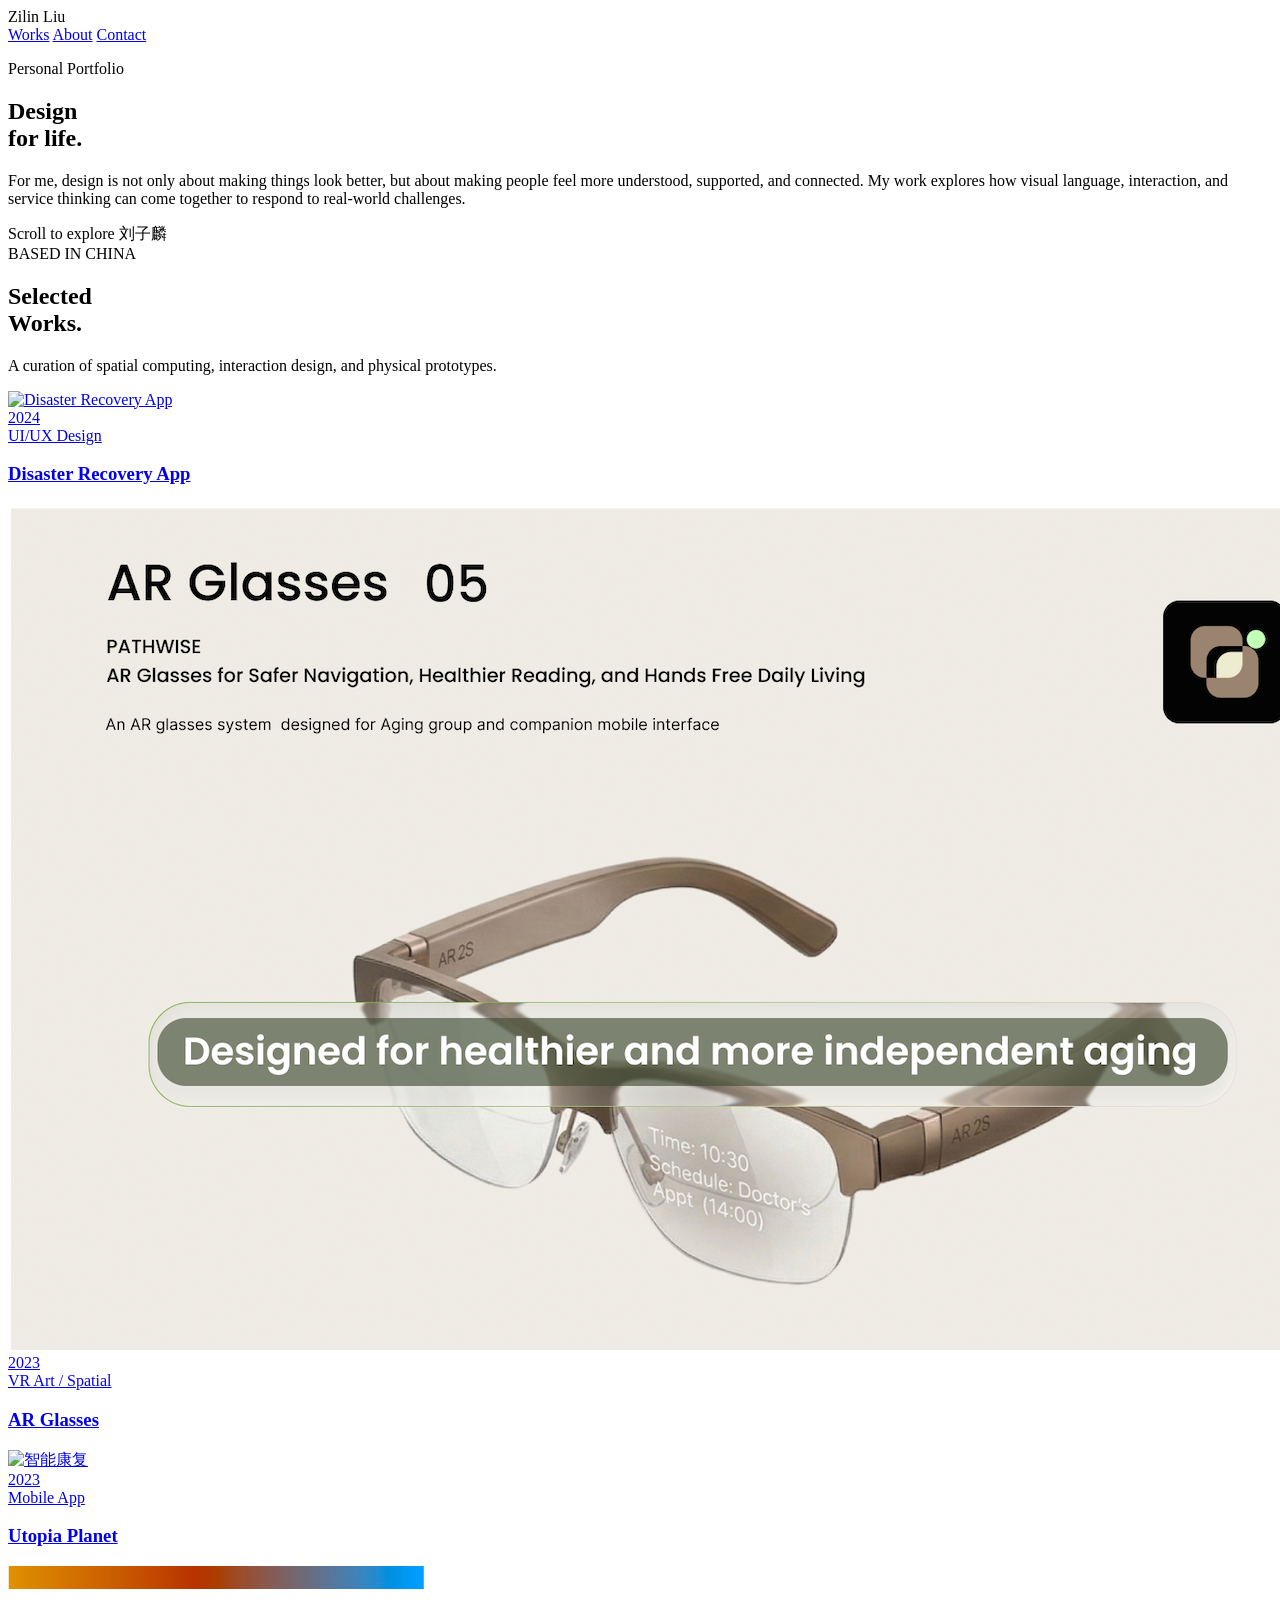
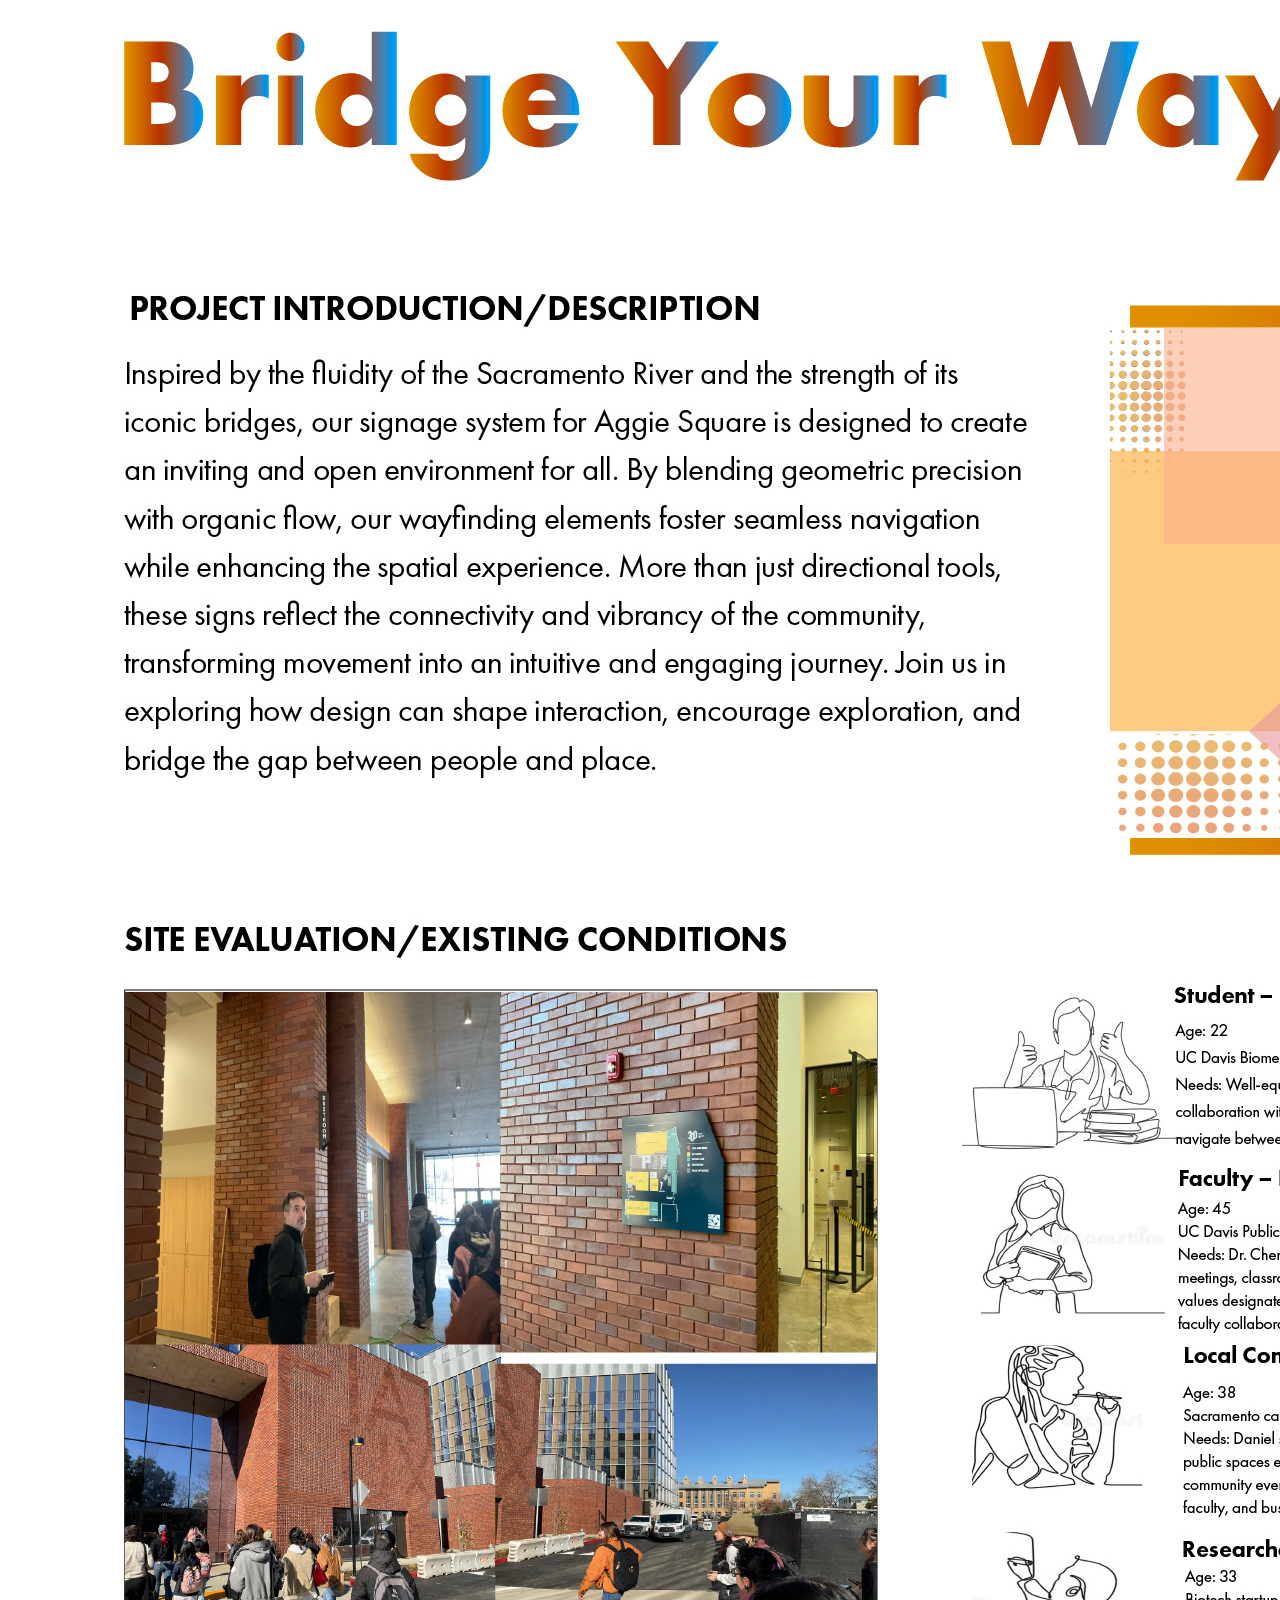
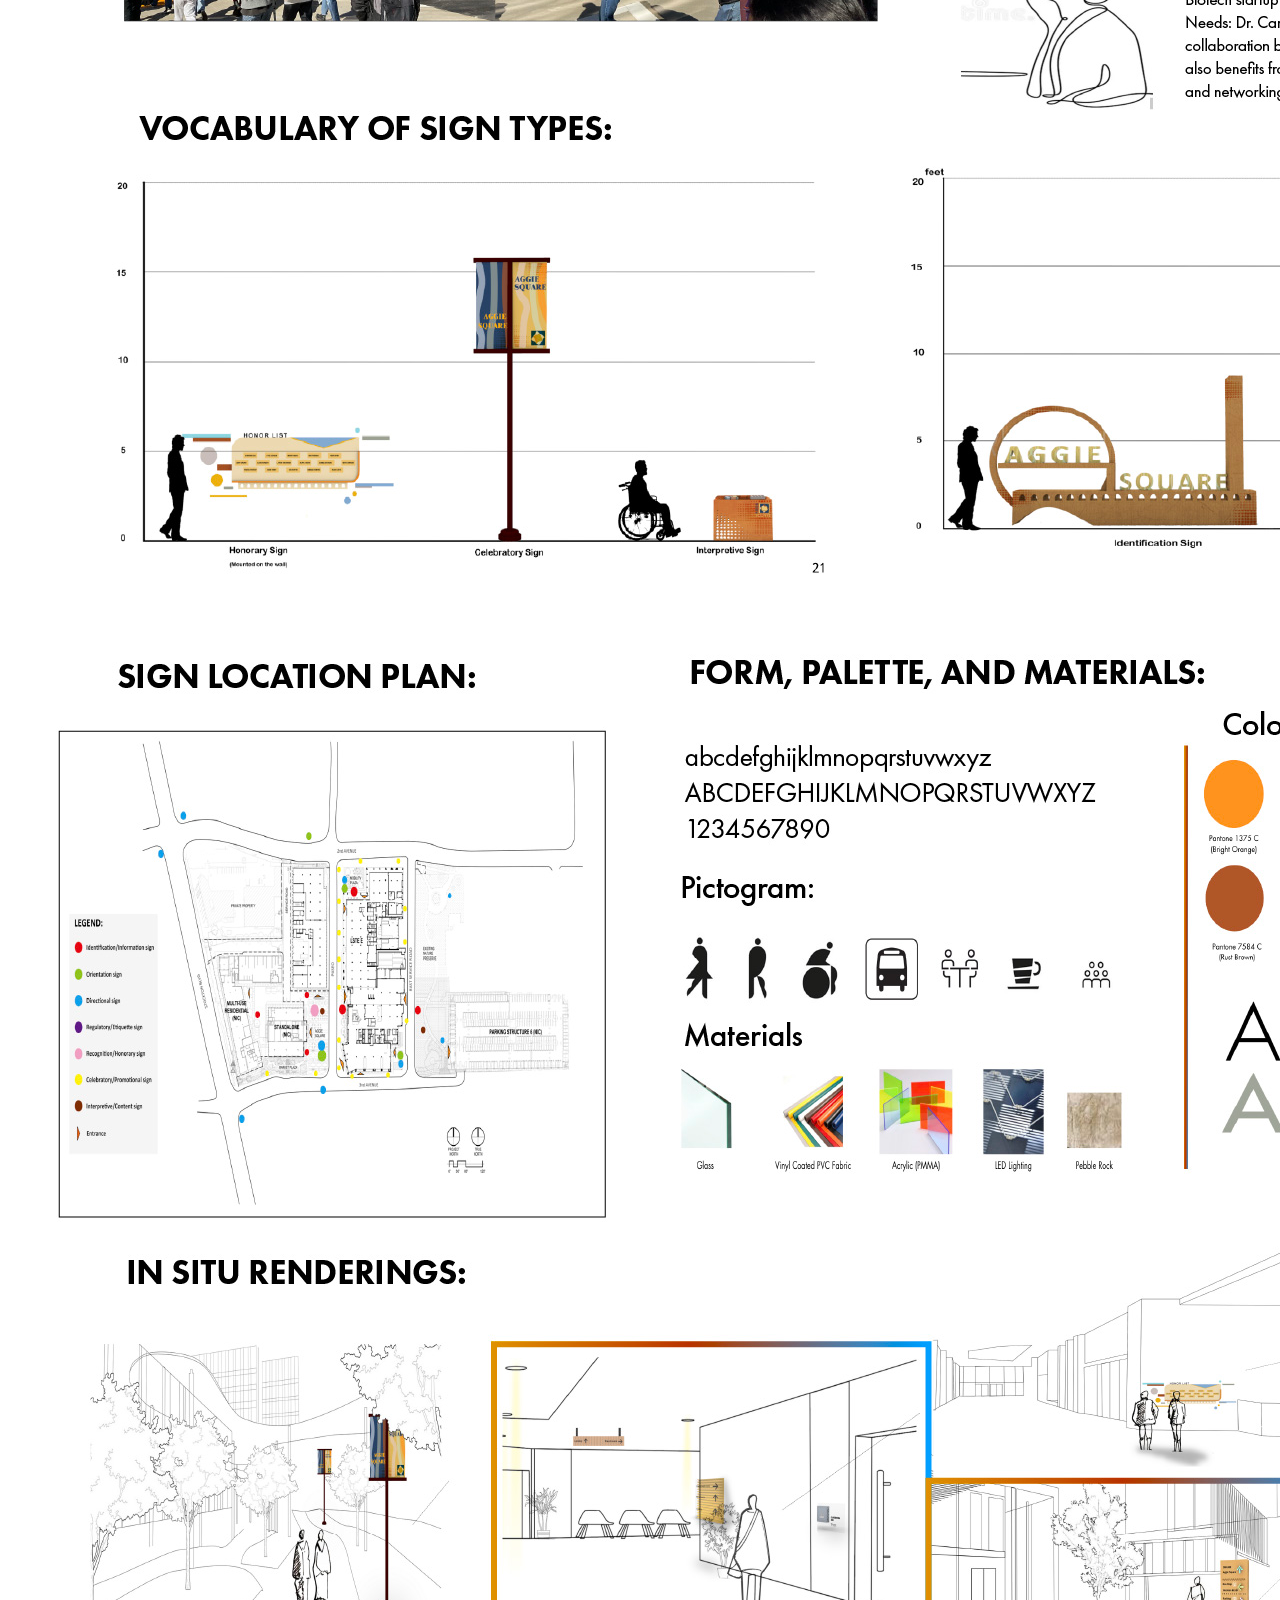
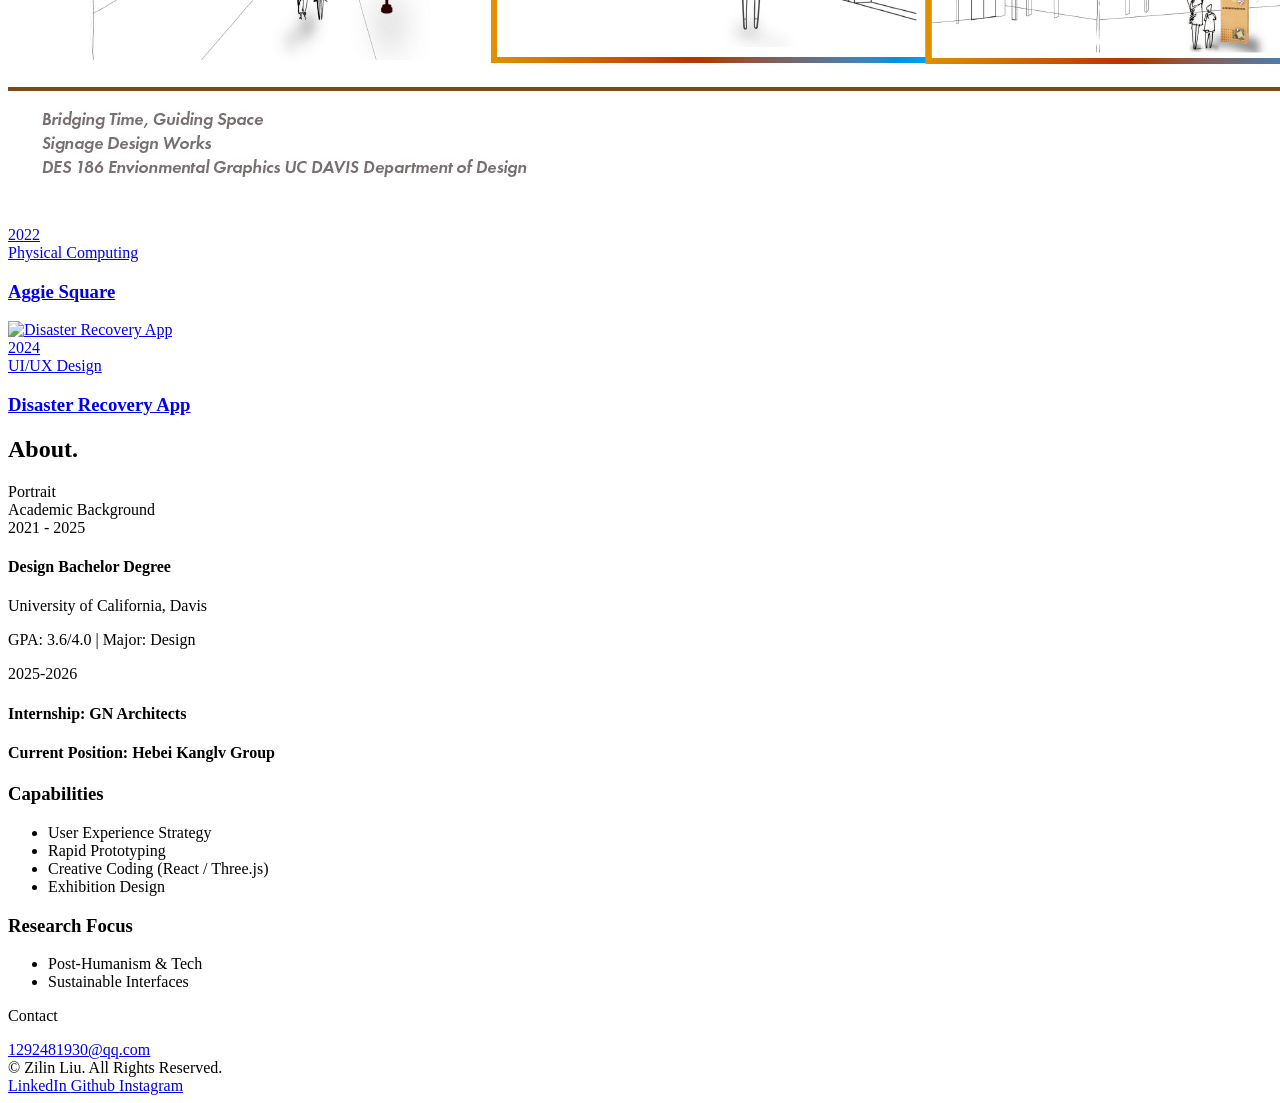
==== commit e9d1ff50: "adding content" ====
--- a/index.html
+++ b/index.html
@@ -67,17 +67,17 @@
     <section class="pt-32 pb-20 px-6 min-h-[90vh] flex flex-col justify-between max-w-7xl mx-auto">
         <div class="mt-20">
             <div class="overflow-hidden mb-4">
-                <p class="hero-text text-[10px] font-bold uppercase tracking-[0.4em] text-zinc-500">Portfolio 2024—2025</p>
+                <p class="hero-text text-[10px] font-bold uppercase tracking-[0.4em] text-zinc-500">Personal Portfolio</p>
             </div>
             <div class="grid grid-cols-1 md:grid-cols-12 gap-8 items-end">
                 <div class="md:col-span-8 overflow-hidden">
                     <h1 class="hero-text text-6xl md:text-[8rem] font-medium tracking-tighter leading-[0.85] uppercase">
-                        Interactive<br/>Designer<span class="text-zinc-400">.</span>
+                        Design<br/>for life<span class="text-zinc-400">.</span>
                     </h1>
                 </div>
                 <div class="md:col-span-4 pb-4 overflow-hidden">
                     <p class="hero-text text-sm leading-relaxed text-zinc-600 font-medium border-l border-zinc-300 pl-6">
-                        致力于通过计算设计探索技术与人类情感的边界。目前正准备申请 2025 年秋季研究生项目，专注于人机交互 (HCI) 与可持续系统研究。
+                        For me, design is not only about making things look better, but about making people feel more understood, supported, and connected. My work explores how visual language, interaction, and service thinking can come together to respond to real-world challenges.
                     </p>
                 </div>
             </div>
@@ -230,22 +230,19 @@
                         <div class="reveal group flex flex-col md:flex-row md:items-baseline justify-between py-6 border-b border-zinc-200 hover:bg-white transition-colors px-4 -mx-4">
                             <div class="md:w-1/3">
                                 <span class="text-xs font-mono text-zinc-400">2021 - 2025</span>
-                                <h4 class="text-lg font-bold mt-1 text-zinc-900">数字媒体艺术 学士</h4>
+                                <h4 class="text-lg font-bold mt-1 text-zinc-900">Design Bachelor Degree</h4>
                             </div>
                             <div class="md:w-2/3 md:pl-8 mt-2 md:mt-0">
-                                <p class="text-zinc-900 font-medium mb-1">XX 大学</p>
-                                <p class="text-xs text-zinc-500 leading-relaxed">GPA: 3.9/4.0 | 主修：交互设计基础、用户研究、数字影音制作</p>
+                                <p class="text-zinc-900 font-medium mb-1">University of California, Davis</p>
+                                <p class="text-xs text-zinc-500 leading-relaxed">GPA: 3.6/4.0 | Major: Design</p>
                             </div>
                         </div>
 
                         <div class="reveal group flex flex-col md:flex-row md:items-baseline justify-between py-6 border-b border-zinc-200 hover:bg-white transition-colors px-4 -mx-4">
                             <div class="md:w-1/3">
-                                <span class="text-xs font-mono text-zinc-400">2023</span>
-                                <h4 class="text-lg font-bold mt-1 text-zinc-900">计算设计 交换生</h4>
-                            </div>
-                            <div class="md:w-2/3 md:pl-8 mt-2 md:mt-0">
-                                <p class="text-zinc-900 font-medium mb-1">Global Design Academy</p>
-                                <p class="text-xs text-zinc-500 leading-relaxed">专注于计算设计、生成艺术与物理计算原型开发</p>
+                                <span class="text-xs font-mono text-zinc-400">2025-2026</span>
+                                <h4 class="text-lg font-bold mt-1 text-zinc-900">Internship: GN Architects</h4>
+                                <h4 class="text-lg font-bold mt-1 text-zinc-900">Current Position: Hebei Kanglv Group</h4>
                             </div>
                         </div>
 
@@ -258,9 +255,9 @@
                         <h3 class="text-[10px] font-bold uppercase tracking-[0.2em] text-zinc-400 mb-6 pb-2 border-b border-zinc-200">Capabilities</h3>
                         <ul class="text-xs space-y-3 font-medium text-zinc-700 uppercase tracking-wide">
                             <li>User Experience Strategy</li>
-                            <li>Rapid Prototyping (Figma)</li>
+                            <li>Rapid Prototyping</li>
                             <li>Creative Coding (React / Three.js)</li>
-                            <li>Physical Computing (Arduino)</li>
+                            <li>Exhibition Design</li>
                         </ul>
                     </div>
                     <div>
@@ -268,7 +265,6 @@
                         <ul class="text-xs space-y-3 font-medium text-zinc-700 uppercase tracking-wide">
                             <li>Post-Humanism & Tech</li>
                             <li>Sustainable Interfaces</li>
-                            <li>Data Tangibility</li>
                         </ul>
                     </div>
                 </div>
@@ -279,9 +275,9 @@
     <!-- Contact / Footer -->
     <section id="contact" class="border-t border-zinc-200 pt-32 pb-12 px-6 max-w-7xl mx-auto">
         <div class="flex flex-col items-center text-center mb-32 reveal">
-            <p class="text-[10px] font-bold uppercase tracking-[0.3em] text-zinc-400 mb-8">Ready to collaborate?</p>
+            <p class="text-[10px] font-bold uppercase tracking-[0.3em] text-zinc-400 mb-8">Contact</p>
             <a href="mailto:zilin.liu@example.edu" class="text-4xl md:text-7xl font-medium tracking-tighter hover:text-zinc-500 transition-colors">
-                mo.chen@example.edu
+                1292481930@qq.com
             </a>
         </div>
 
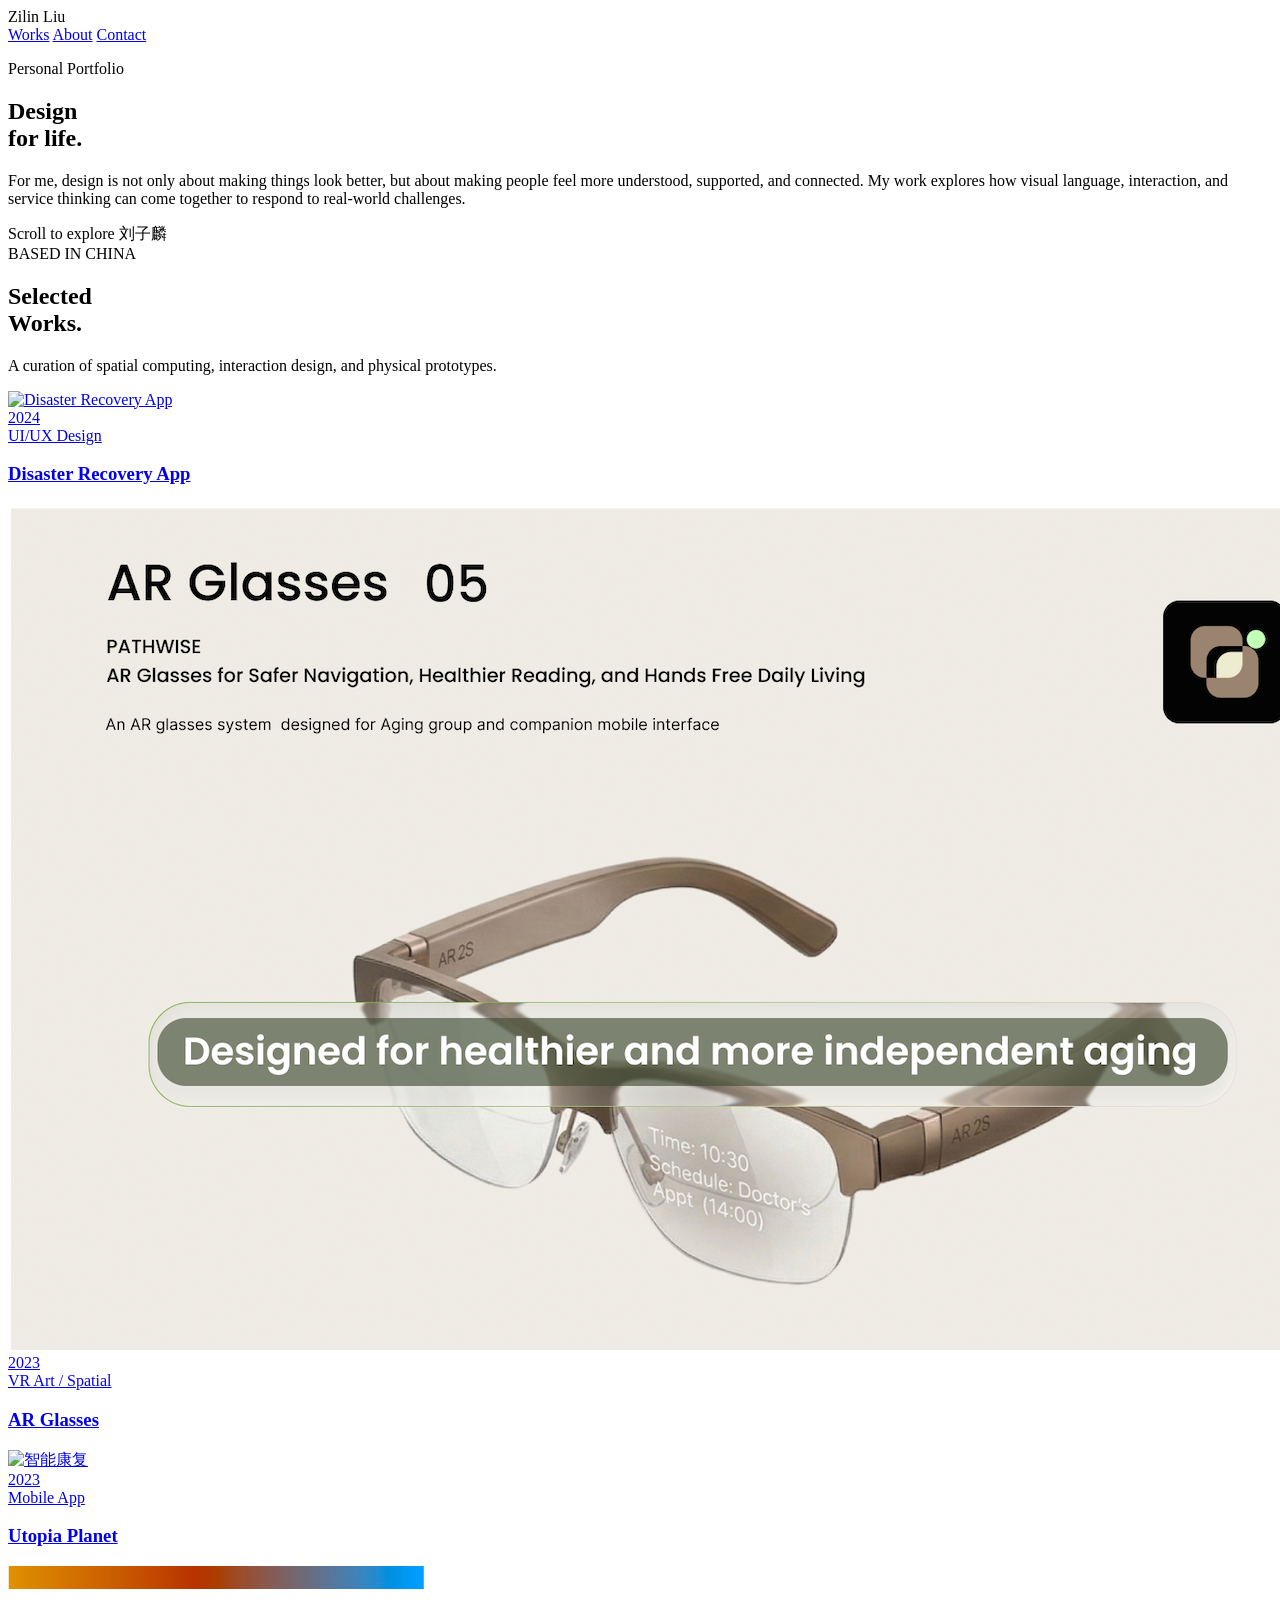
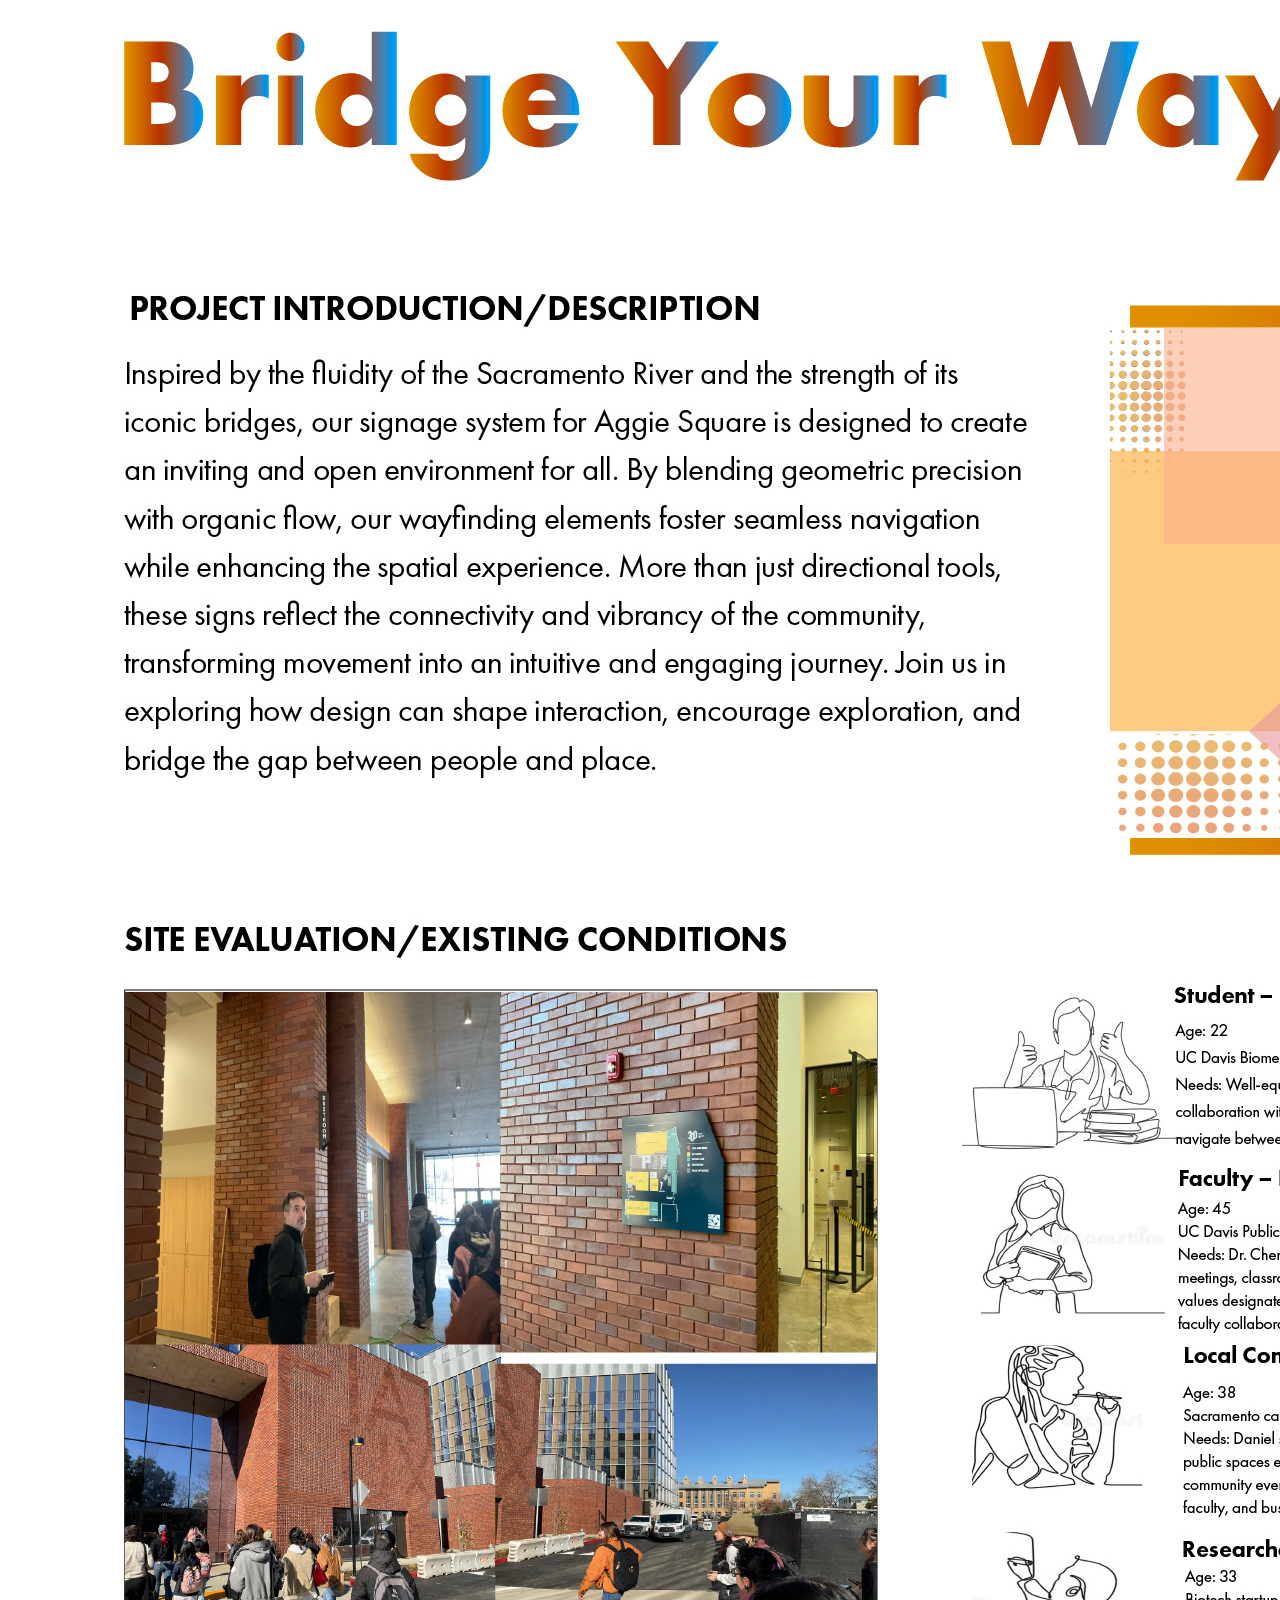
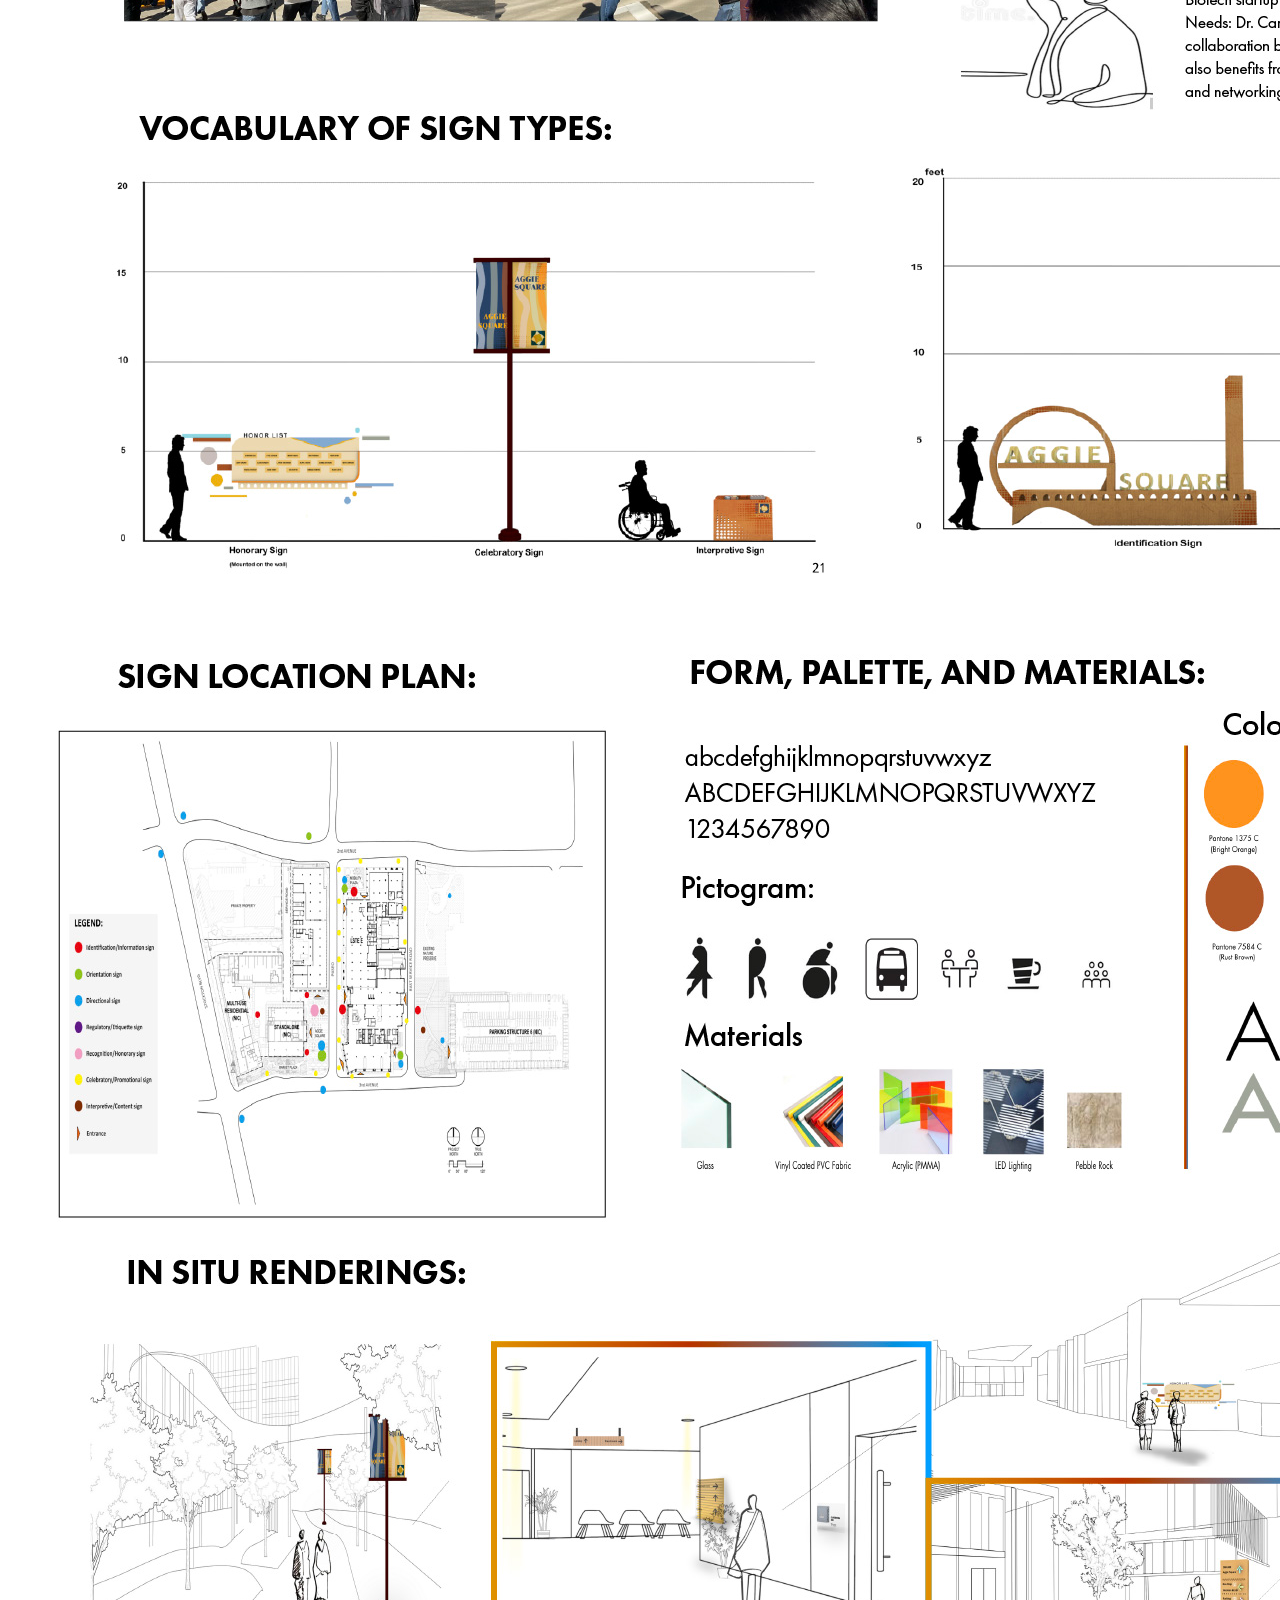
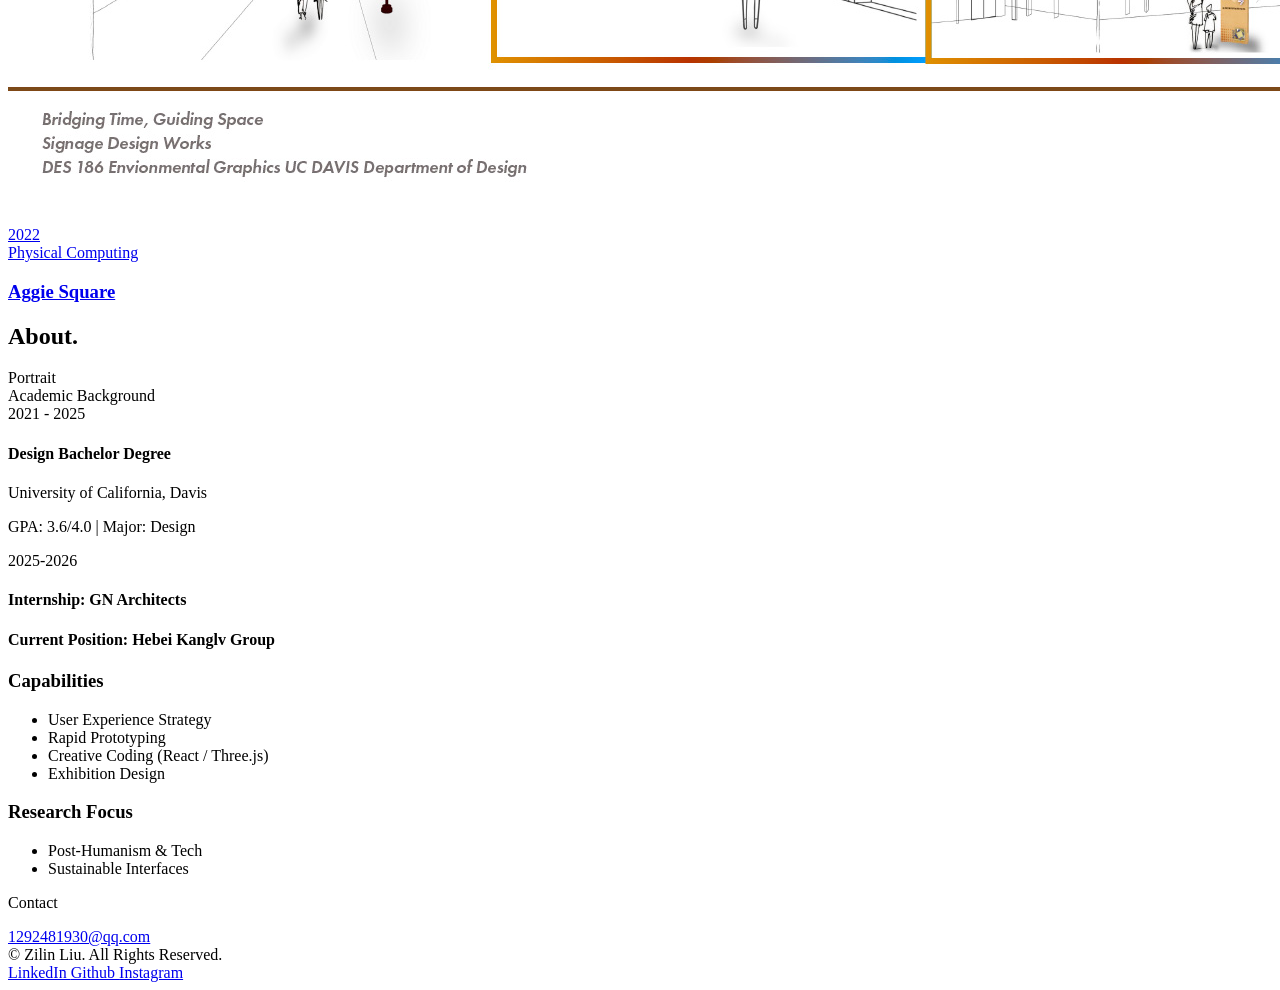
==== commit 4a665e8b: "adding conente" ====
--- a/index.html
+++ b/index.html
@@ -174,24 +174,6 @@
                         <div>
                             <span class="text-[10px] font-bold uppercase tracking-[0.2em] text-zinc-500 mb-2 block">Physical Computing</span>
                             <h3 class="text-2xl font-medium text-zinc-100">Aggie Square</h3>
-                        </div>
-                        <div class="w-10 h-10 rounded-full border border-zinc-800 flex items-center justify-center group-hover:bg-white group-hover:text-black transition-colors duration-300 shrink-0">
-                            <i data-lucide="arrow-up-right" class="w-4 h-4"></i>
-                        </div>
-                    </div>
-                </a>
-
-                <!-- 项目 5 -->
-                <a href="project1/index.html" class="group block reveal">
-                    <div class="relative overflow-hidden aspect-[4/3] bg-zinc-900 mb-6">
-                        <div class="absolute inset-0 bg-black/20 image-overlay group-hover:bg-transparent z-10"></div>
-                        <img src="images/header.png" alt="Disaster Recovery App" class="w-full h-full object-cover grayscale opacity-80 group-hover:grayscale-0 group-hover:opacity-100 group-hover:scale-105 transition-all duration-700" />
-                        <div class="absolute top-4 right-4 z-20 bg-zinc-900/50 backdrop-blur-md text-white text-[10px] px-3 py-1 uppercase tracking-widest border border-zinc-700/50">2024</div>
-                    </div>
-                    <div class="flex justify-between items-start">
-                        <div>
-                            <span class="text-[10px] font-bold uppercase tracking-[0.2em] text-zinc-500 mb-2 block">UI/UX Design</span>
-                            <h3 class="text-2xl font-medium text-zinc-100">Disaster Recovery App</h3>
                         </div>
                         <div class="w-10 h-10 rounded-full border border-zinc-800 flex items-center justify-center group-hover:bg-white group-hover:text-black transition-colors duration-300 shrink-0">
                             <i data-lucide="arrow-up-right" class="w-4 h-4"></i>
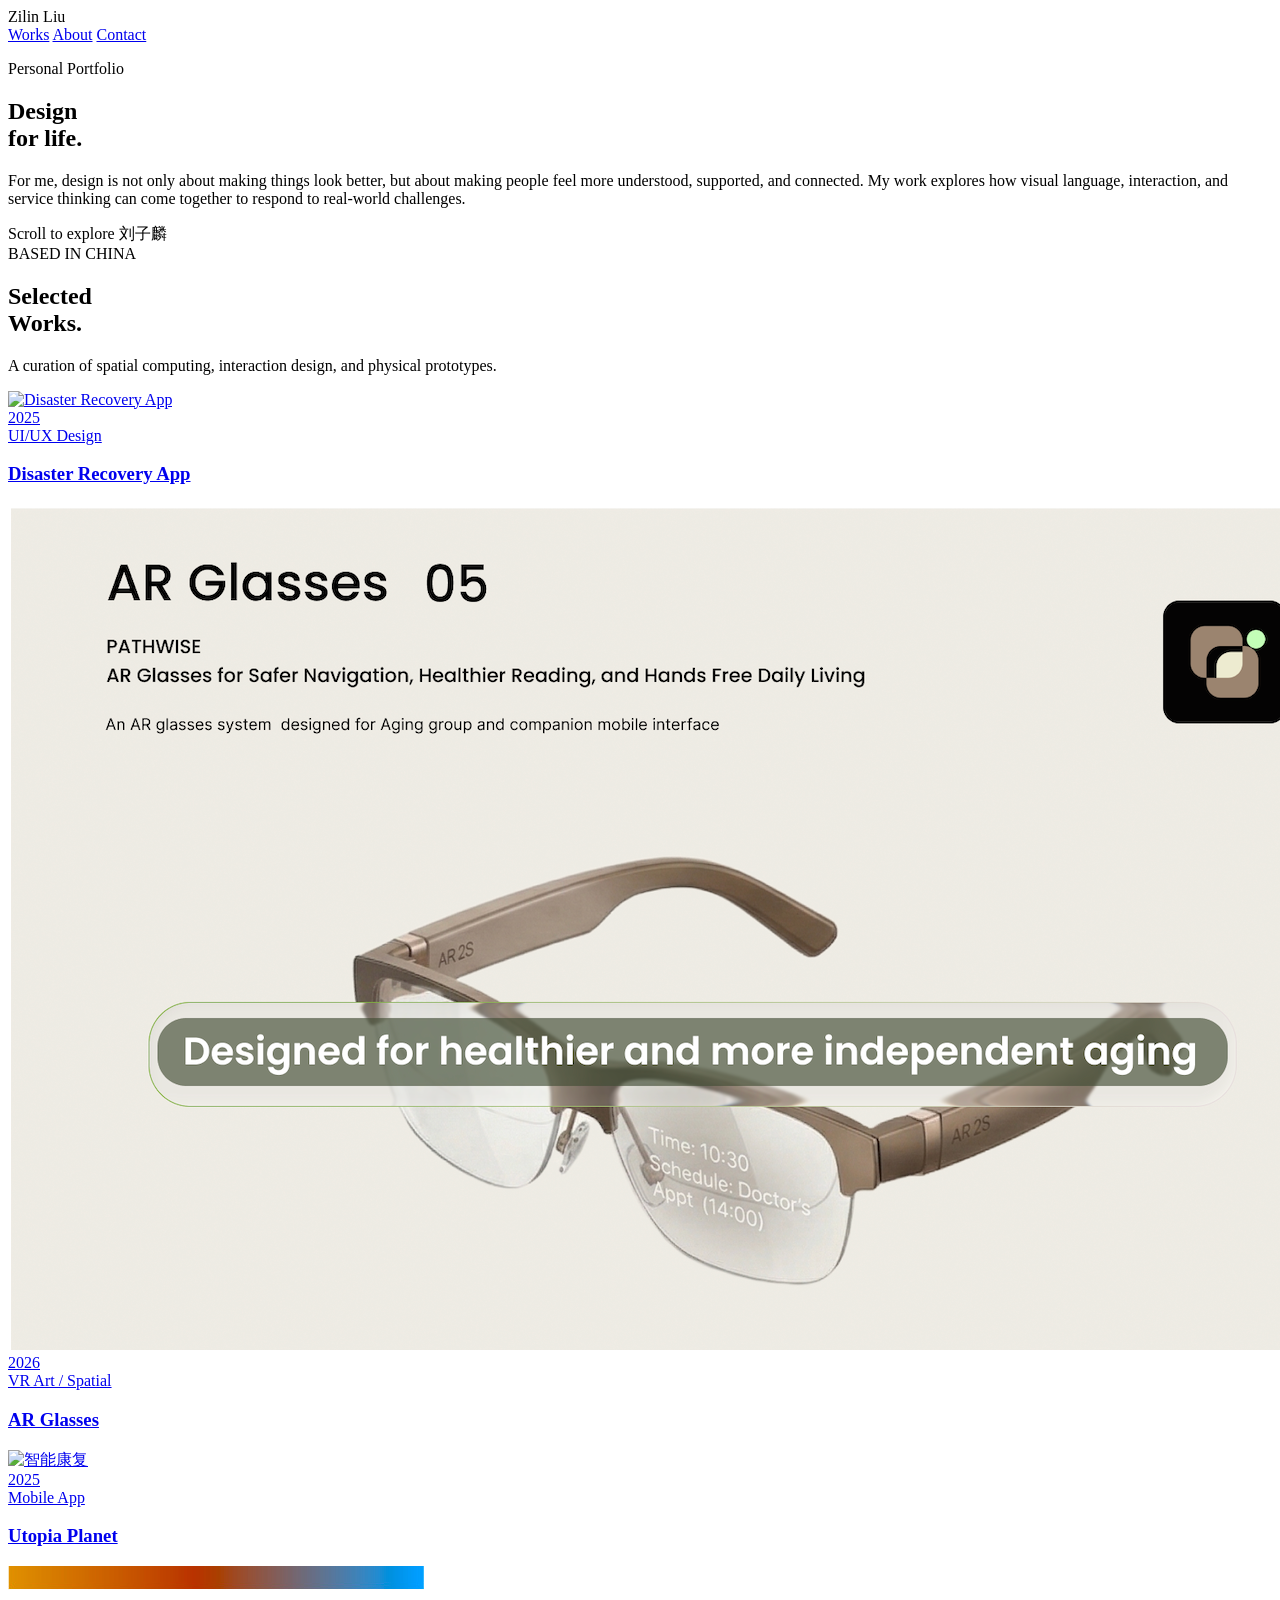
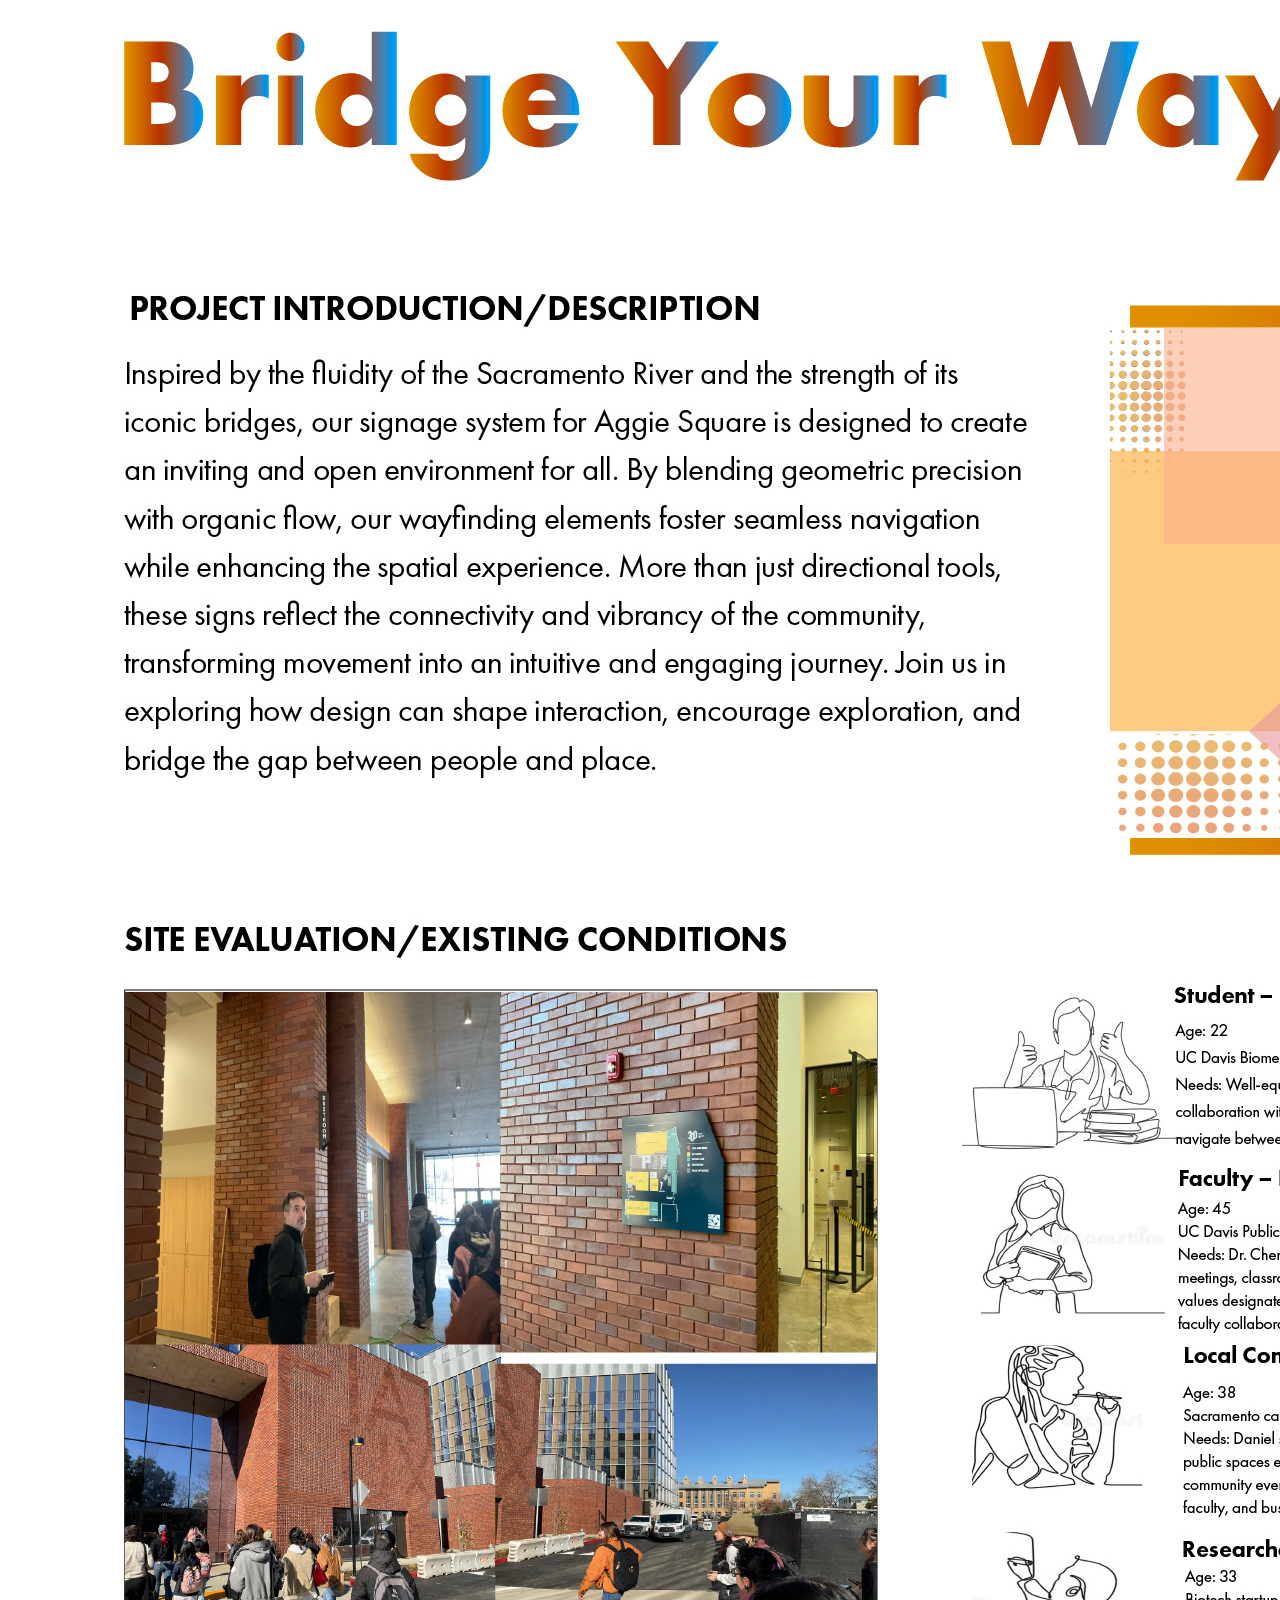
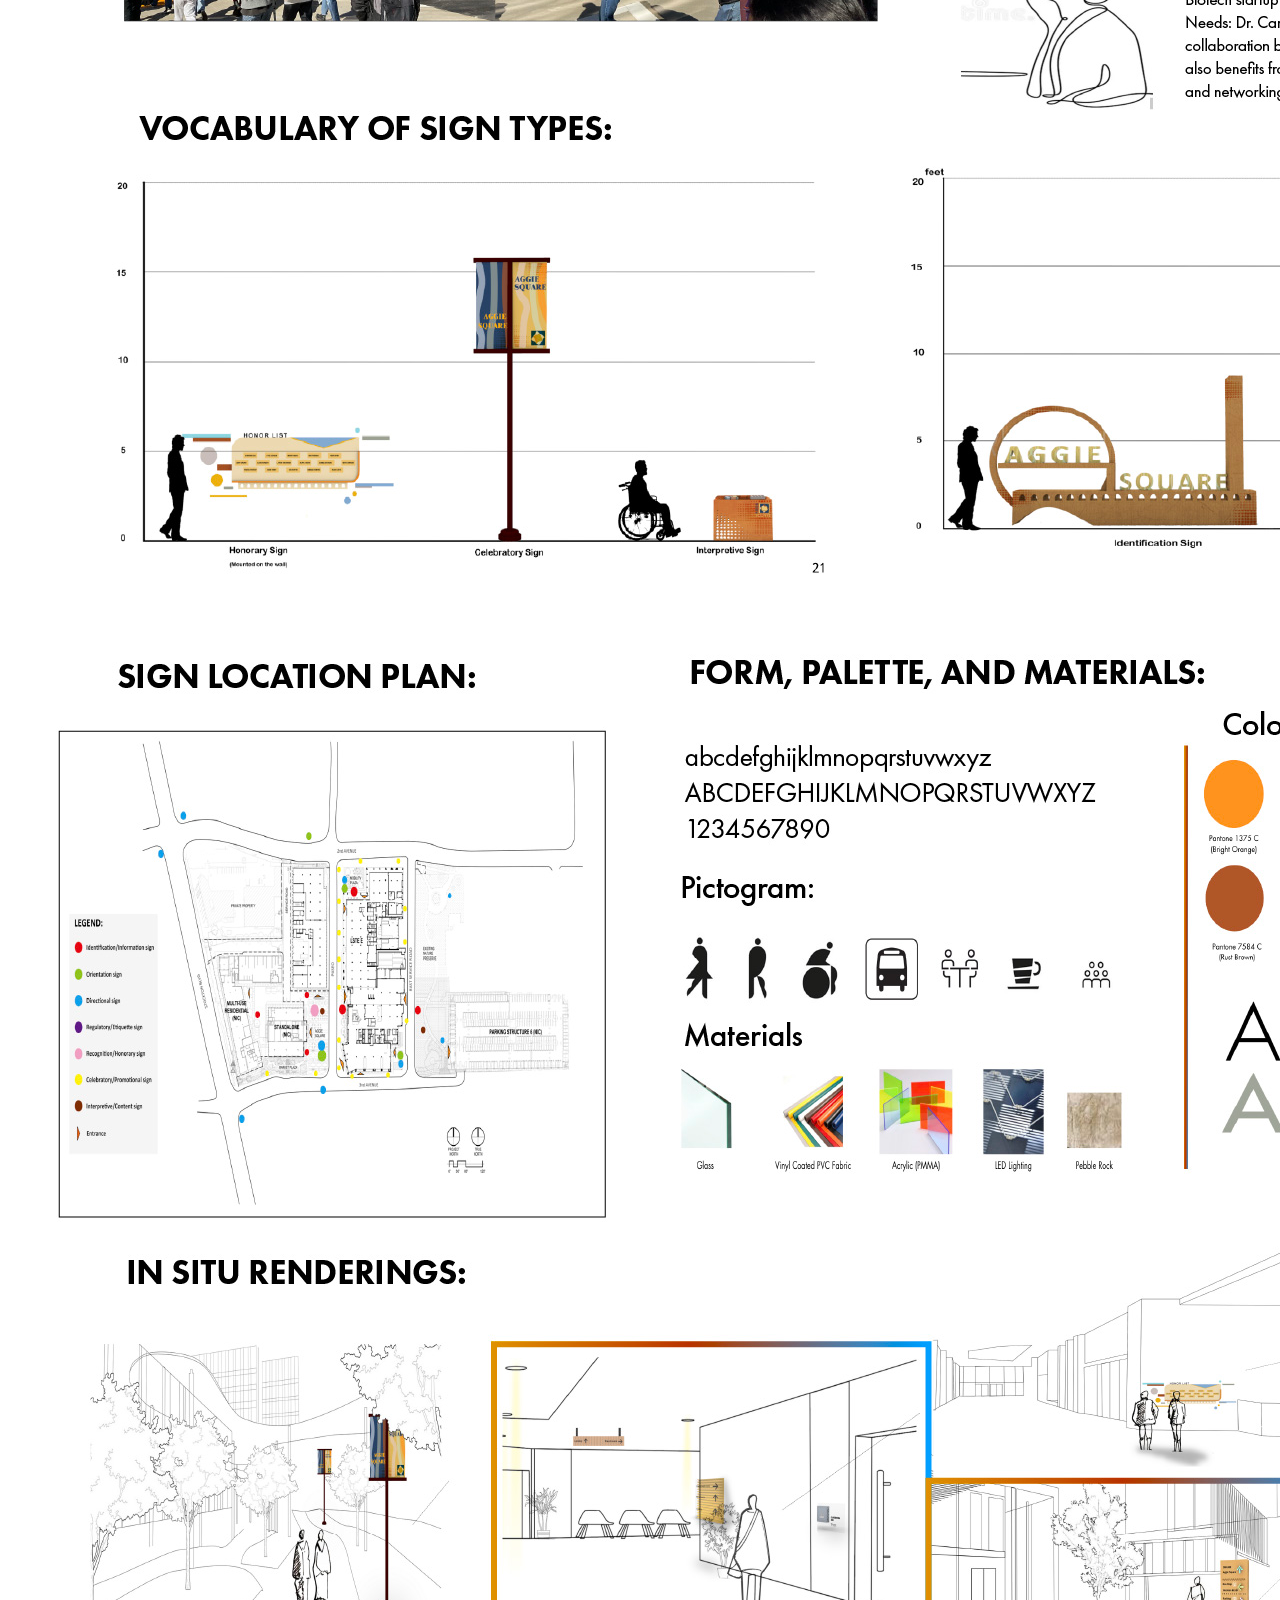
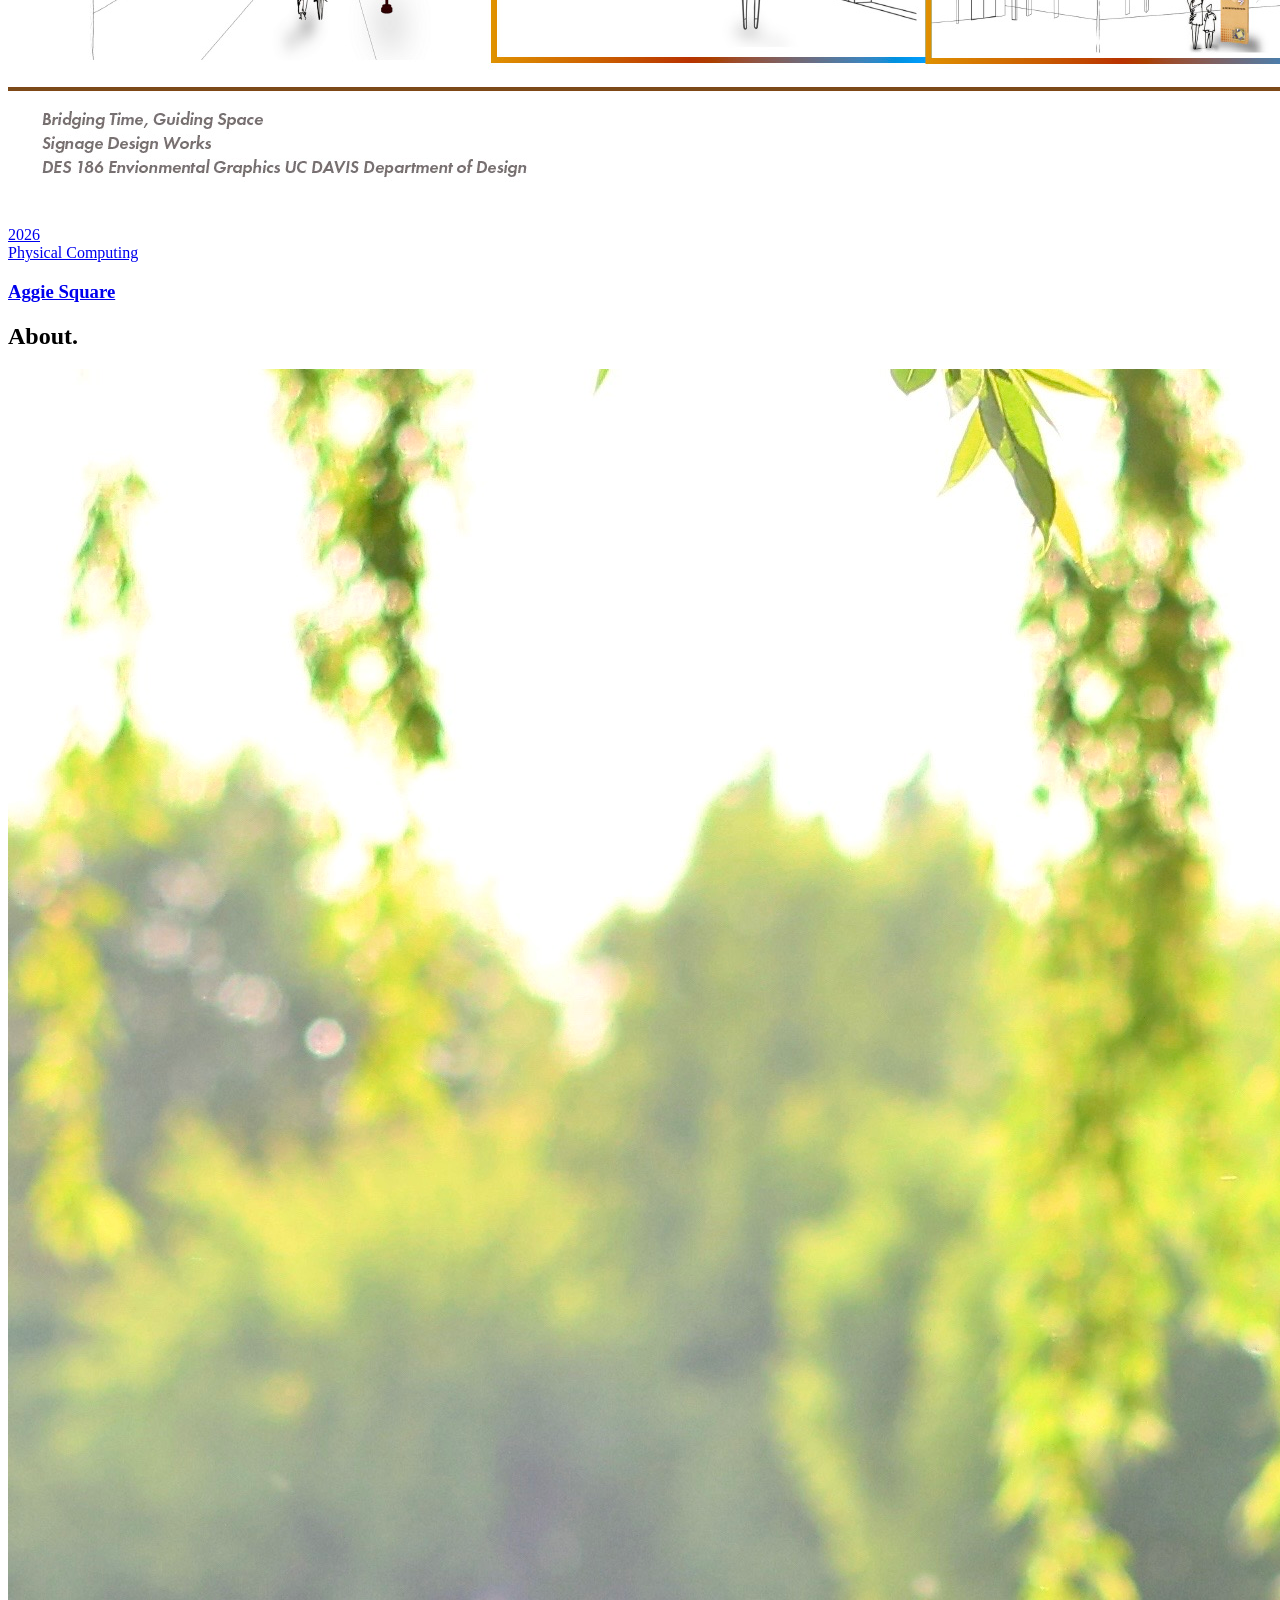
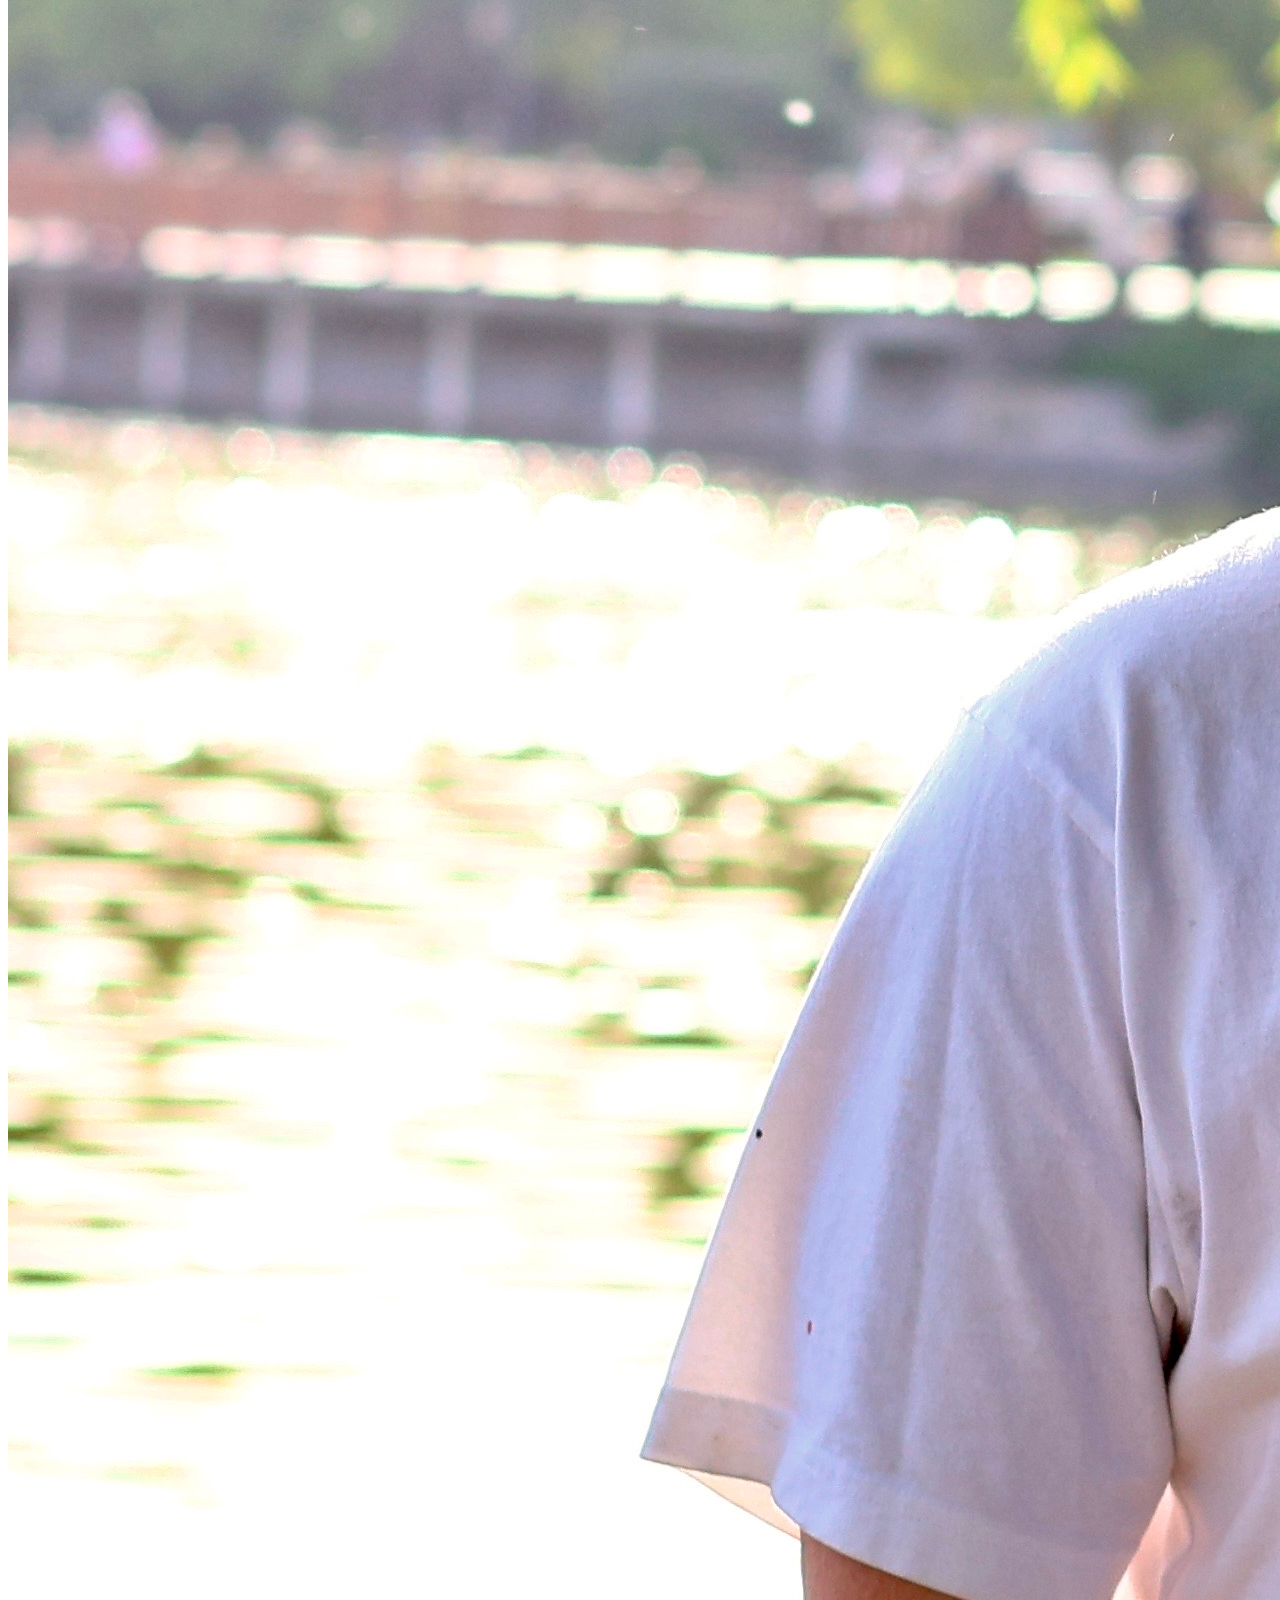
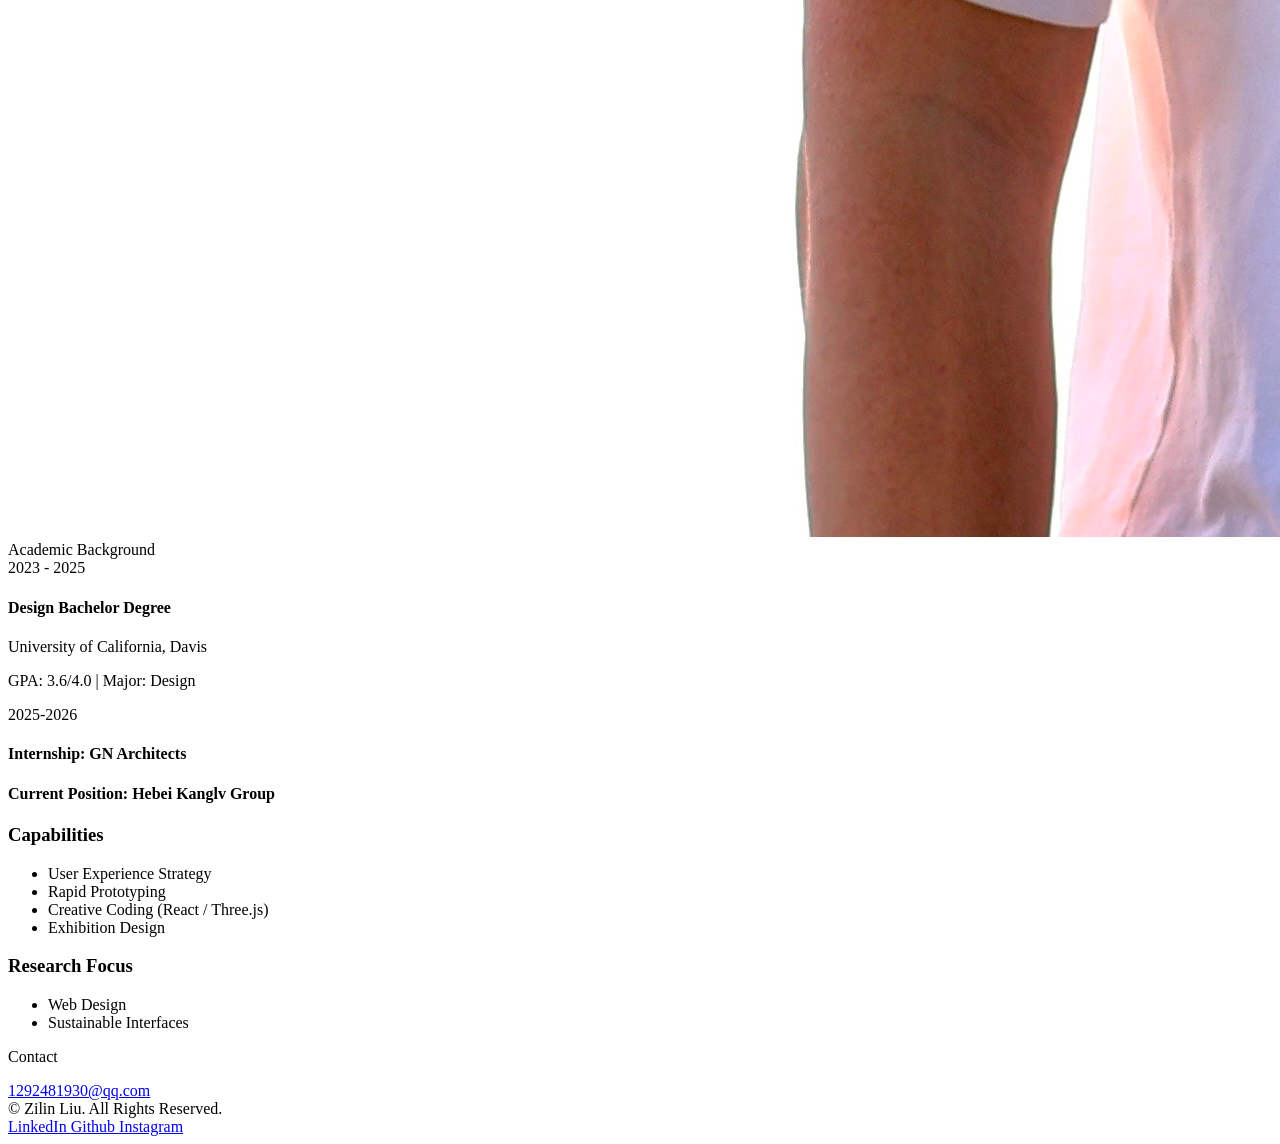
==== commit 0c595068: "add content" ====
--- a/index.html
+++ b/index.html
@@ -114,7 +114,7 @@
                     <div class="relative overflow-hidden aspect-[4/3] bg-zinc-900 mb-6">
                         <div class="absolute inset-0 bg-black/20 image-overlay group-hover:bg-transparent z-10"></div>
                         <img src="images/header.png" alt="Disaster Recovery App" class="w-full h-full object-cover grayscale opacity-80 group-hover:grayscale-0 group-hover:opacity-100 group-hover:scale-105 transition-all duration-700" />
-                        <div class="absolute top-4 right-4 z-20 bg-zinc-900/50 backdrop-blur-md text-white text-[10px] px-3 py-1 uppercase tracking-widest border border-zinc-700/50">2024</div>
+                        <div class="absolute top-4 right-4 z-20 bg-zinc-900/50 backdrop-blur-md text-white text-[10px] px-3 py-1 uppercase tracking-widest border border-zinc-700/50">2025</div>
                     </div>
                     <div class="flex justify-between items-start">
                         <div>
@@ -132,7 +132,7 @@
                     <div class="relative overflow-hidden aspect-[4/3] bg-zinc-900 mb-6">
                         <div class="absolute inset-0 bg-black/20 image-overlay group-hover:bg-transparent z-10"></div>
                         <img src="images/glasses.png" alt="流动维度" class="w-full h-full object-cover grayscale opacity-80 group-hover:grayscale-0 group-hover:opacity-100 group-hover:scale-105 transition-all duration-700" />
-                        <div class="absolute top-4 right-4 z-20 bg-zinc-900/50 backdrop-blur-md text-white text-[10px] px-3 py-1 uppercase tracking-widest border border-zinc-700/50">2023</div>
+                        <div class="absolute top-4 right-4 z-20 bg-zinc-900/50 backdrop-blur-md text-white text-[10px] px-3 py-1 uppercase tracking-widest border border-zinc-700/50">2026</div>
                     </div>
                     <div class="flex justify-between items-start">
                         <div>
@@ -150,7 +150,7 @@
                     <div class="relative overflow-hidden aspect-[4/3] bg-zinc-900 mb-6">
                         <div class="absolute inset-0 bg-black/20 image-overlay group-hover:bg-transparent z-10"></div>
                         <img src="images/planet.png" alt="智能康复" class="w-full h-full object-cover grayscale opacity-80 group-hover:grayscale-0 group-hover:opacity-100 group-hover:scale-105 transition-all duration-700" />
-                        <div class="absolute top-4 right-4 z-20 bg-zinc-900/50 backdrop-blur-md text-white text-[10px] px-3 py-1 uppercase tracking-widest border border-zinc-700/50">2023</div>
+                        <div class="absolute top-4 right-4 z-20 bg-zinc-900/50 backdrop-blur-md text-white text-[10px] px-3 py-1 uppercase tracking-widest border border-zinc-700/50">2025</div>
                     </div>
                     <div class="flex justify-between items-start">
                         <div>
@@ -168,7 +168,7 @@
                     <div class="relative overflow-hidden aspect-[4/3] bg-zinc-900 mb-6">
                         <div class="absolute inset-0 bg-black/20 image-overlay group-hover:bg-transparent z-10"></div>
                         <img src="images/poster.jpg" alt="光影重构" class="w-full h-full object-cover grayscale opacity-80 group-hover:grayscale-0 group-hover:opacity-100 group-hover:scale-105 transition-all duration-700" />
-                        <div class="absolute top-4 right-4 z-20 bg-zinc-900/50 backdrop-blur-md text-white text-[10px] px-3 py-1 uppercase tracking-widest border border-zinc-700/50">2022</div>
+                        <div class="absolute top-4 right-4 z-20 bg-zinc-900/50 backdrop-blur-md text-white text-[10px] px-3 py-1 uppercase tracking-widest border border-zinc-700/50">2026</div>
                     </div>
                     <div class="flex justify-between items-start">
                         <div>
@@ -195,8 +195,7 @@
                     <div class="absolute inset-0 bg-zinc-900/5 group-hover:bg-transparent transition-colors duration-500 z-10"></div>
                     <!-- 头像占位 -->
                     <div class="w-full h-full flex flex-col items-center justify-center bg-zinc-100 text-zinc-300">
-                        <i data-lucide="user" class="w-16 h-16 mb-4 stroke-1"></i>
-                        <span class="text-xs uppercase tracking-widest">Portrait</span>
+                        <img src="images/port.JPG" alt="">
                     </div>
                 </div>
             </div>
@@ -211,7 +210,7 @@
                         
                         <div class="reveal group flex flex-col md:flex-row md:items-baseline justify-between py-6 border-b border-zinc-200 hover:bg-white transition-colors px-4 -mx-4">
                             <div class="md:w-1/3">
-                                <span class="text-xs font-mono text-zinc-400">2021 - 2025</span>
+                                <span class="text-xs font-mono text-zinc-400">2023 - 2025</span>
                                 <h4 class="text-lg font-bold mt-1 text-zinc-900">Design Bachelor Degree</h4>
                             </div>
                             <div class="md:w-2/3 md:pl-8 mt-2 md:mt-0">
@@ -245,7 +244,7 @@
                     <div>
                         <h3 class="text-[10px] font-bold uppercase tracking-[0.2em] text-zinc-400 mb-6 pb-2 border-b border-zinc-200">Research Focus</h3>
                         <ul class="text-xs space-y-3 font-medium text-zinc-700 uppercase tracking-wide">
-                            <li>Post-Humanism & Tech</li>
+                            <li>Web Design</li>
                             <li>Sustainable Interfaces</li>
                         </ul>
                     </div>
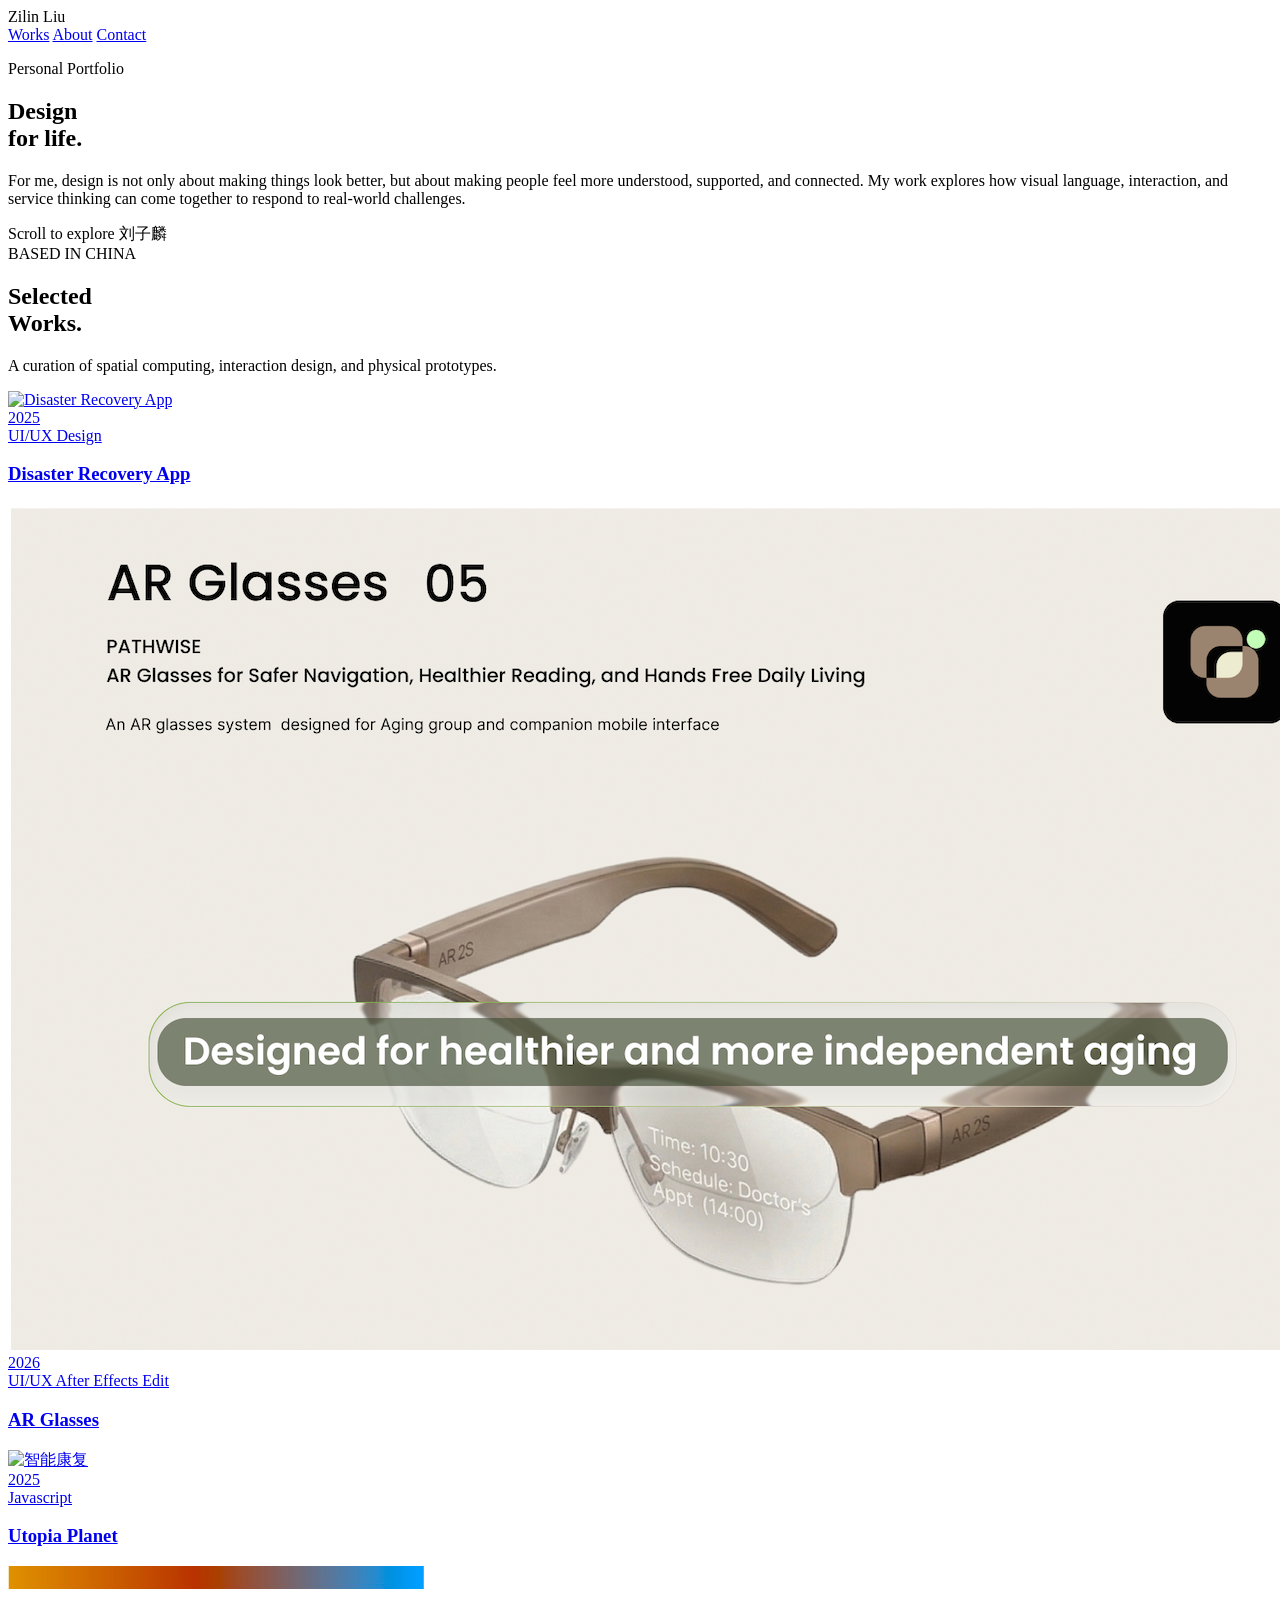
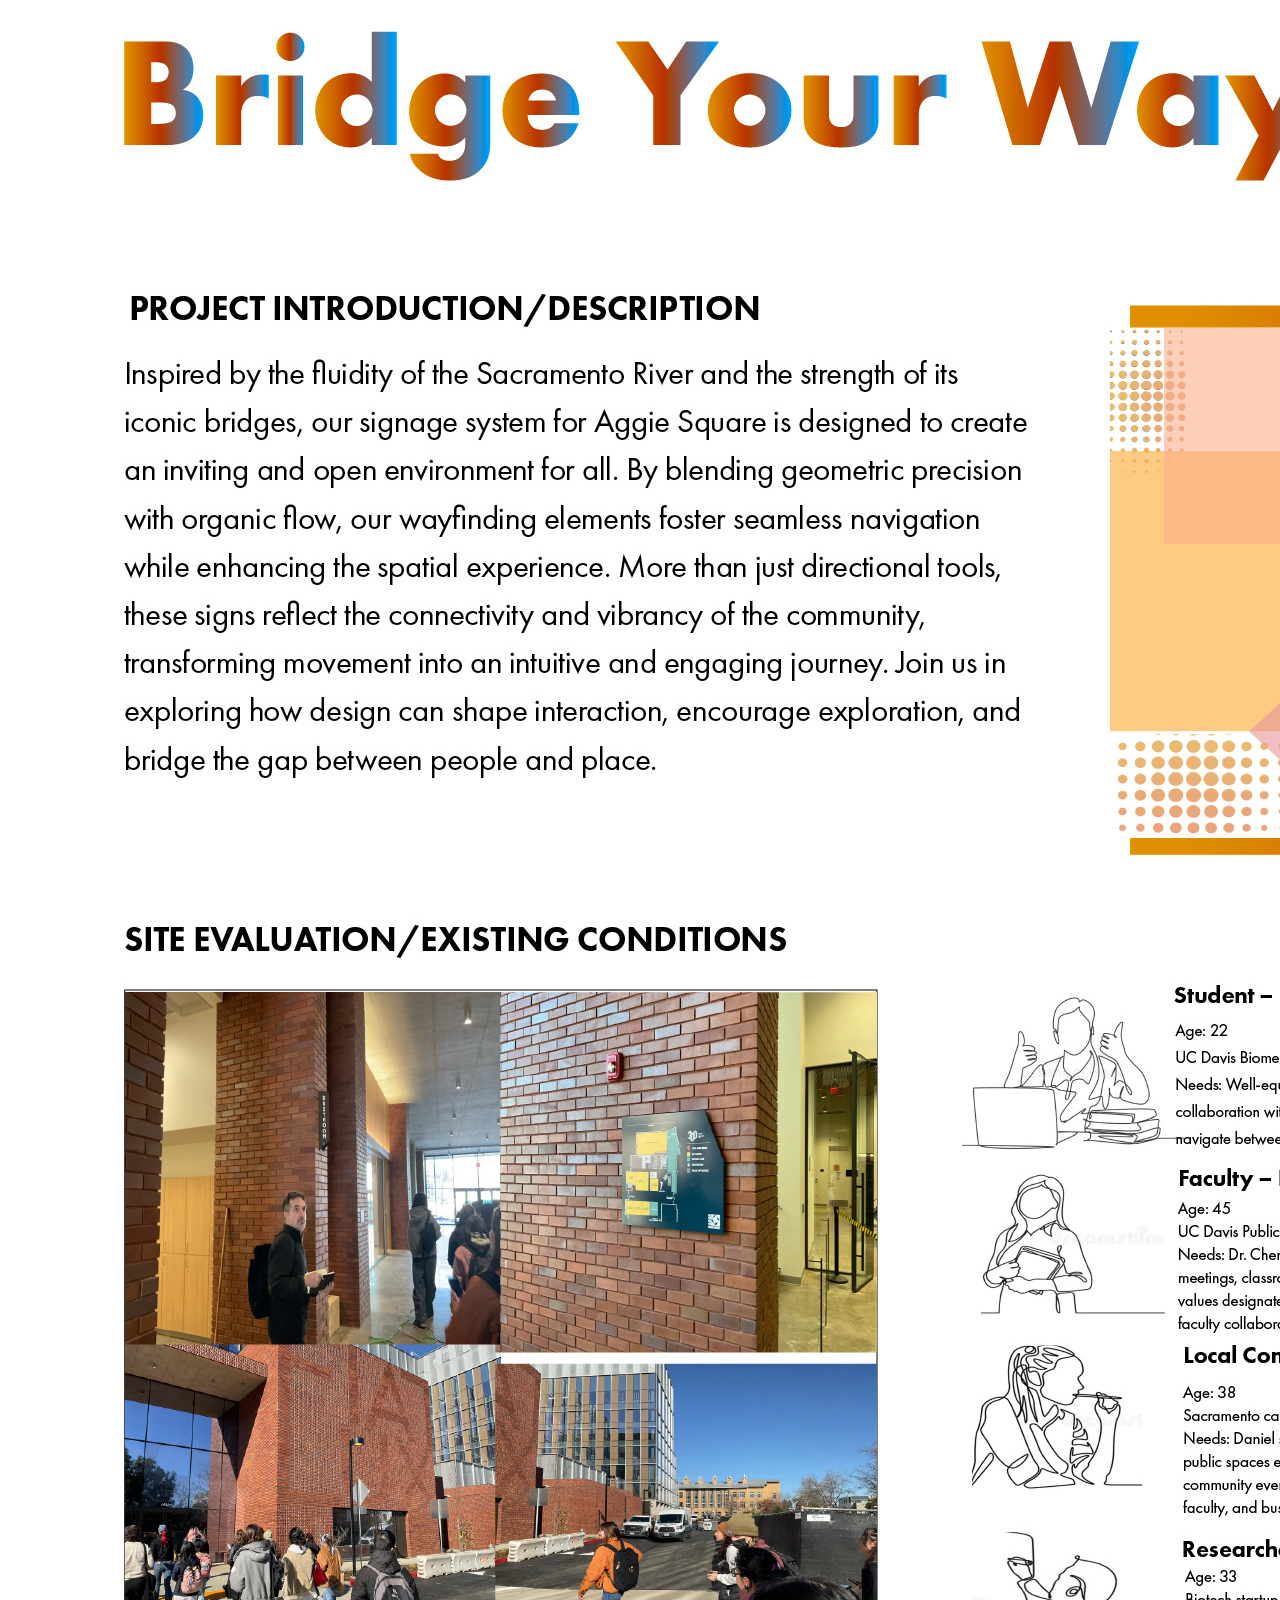
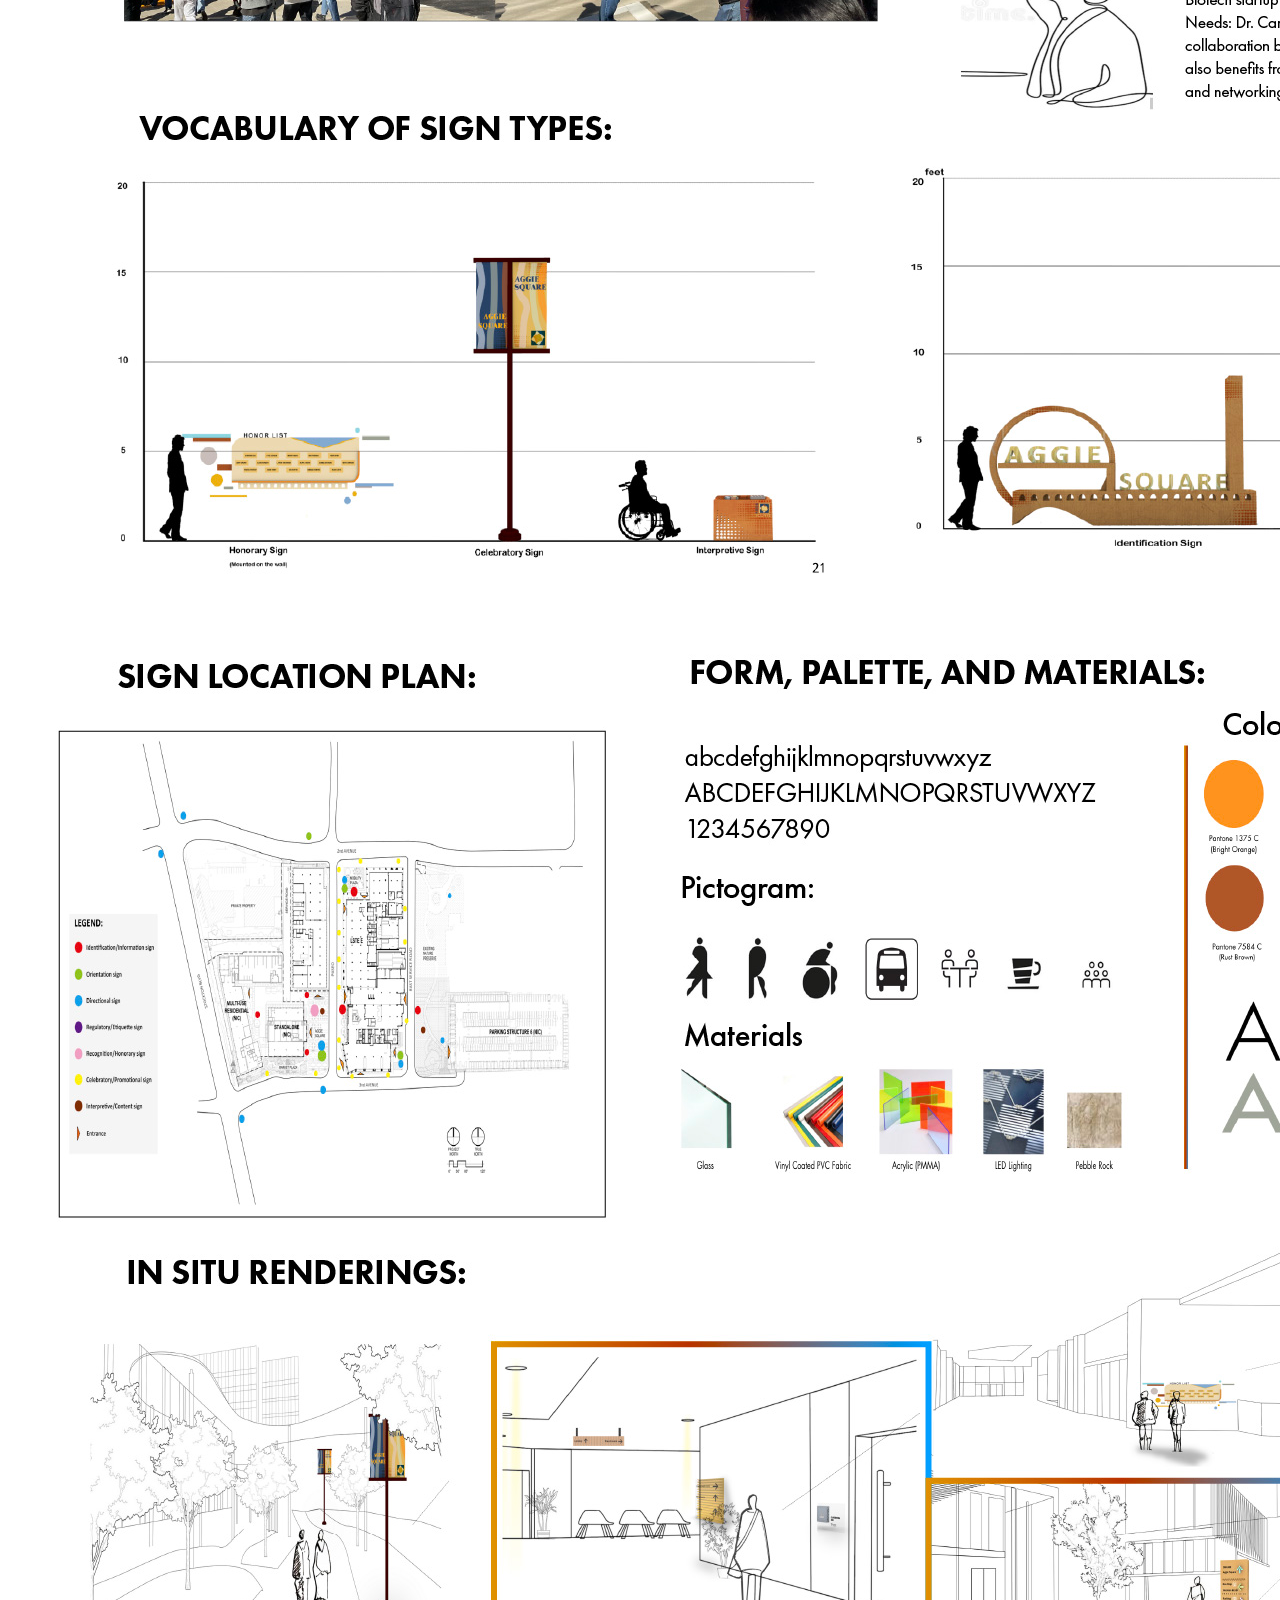
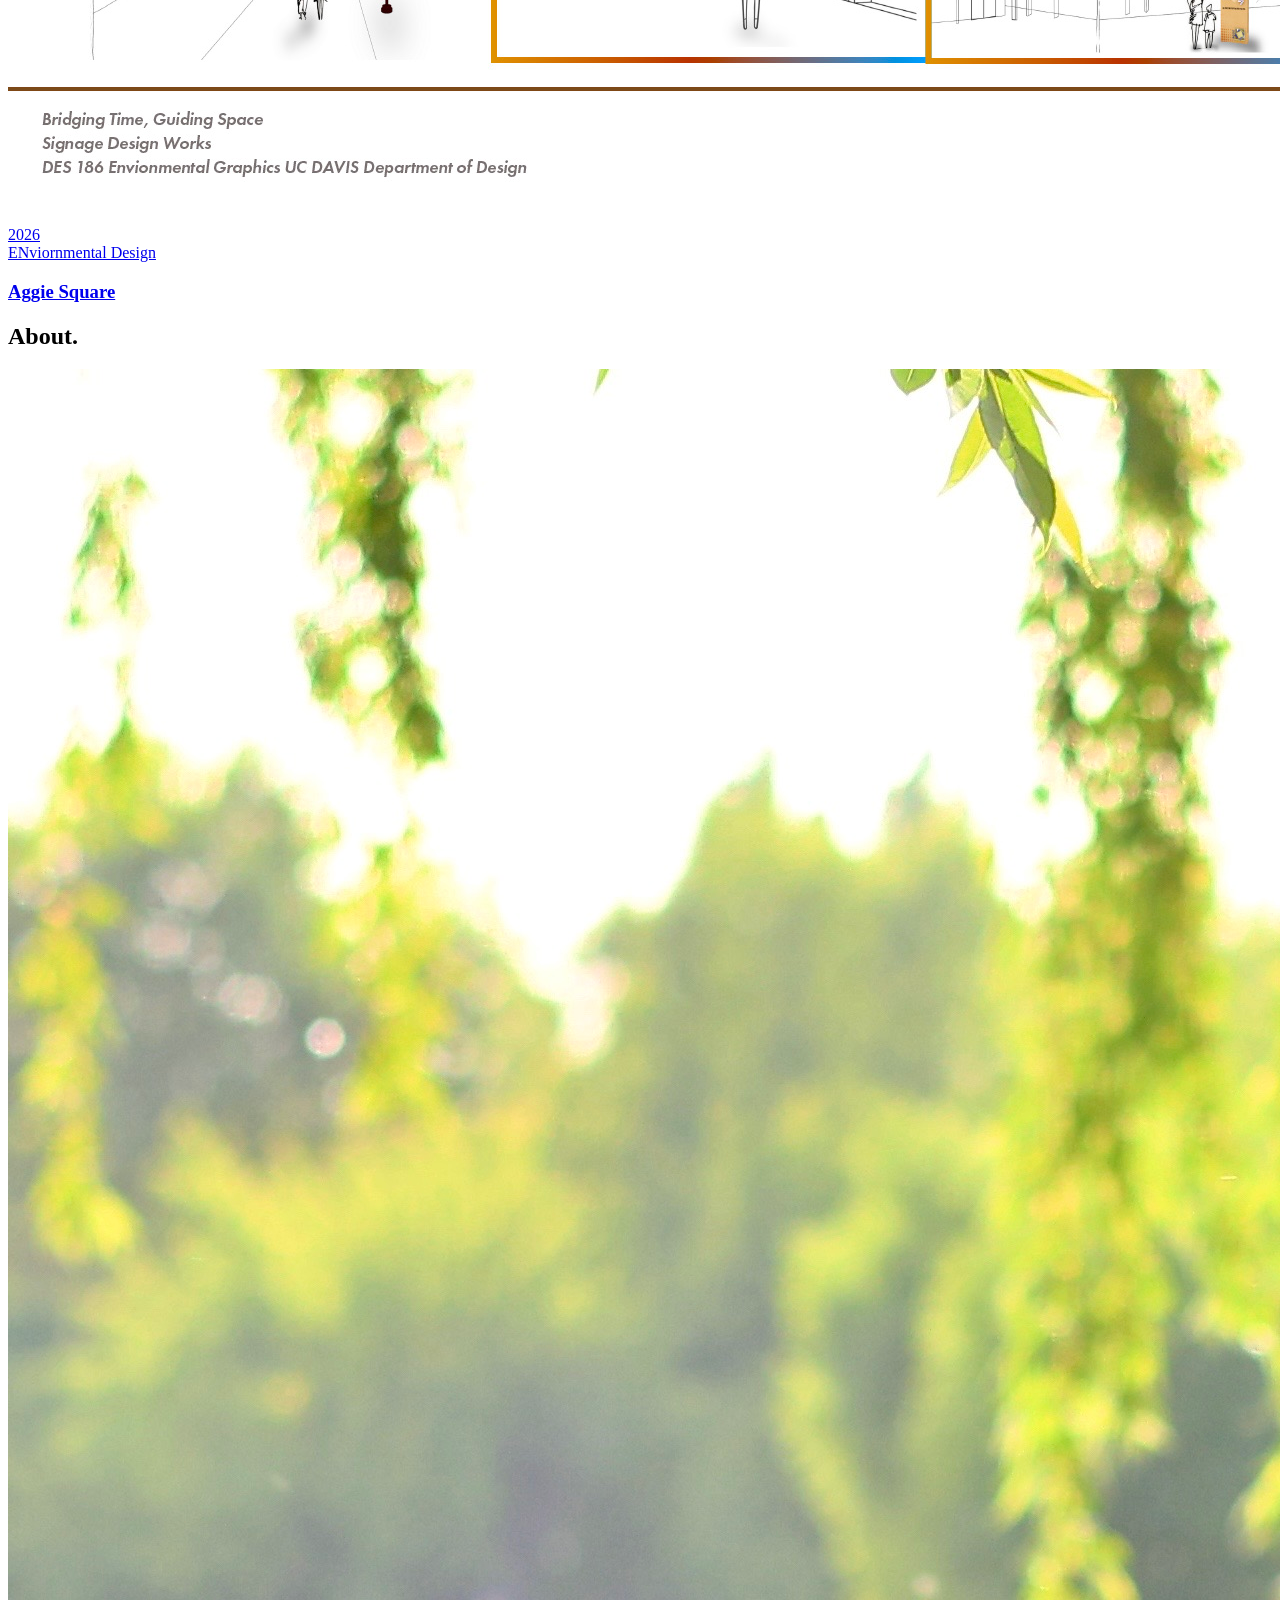
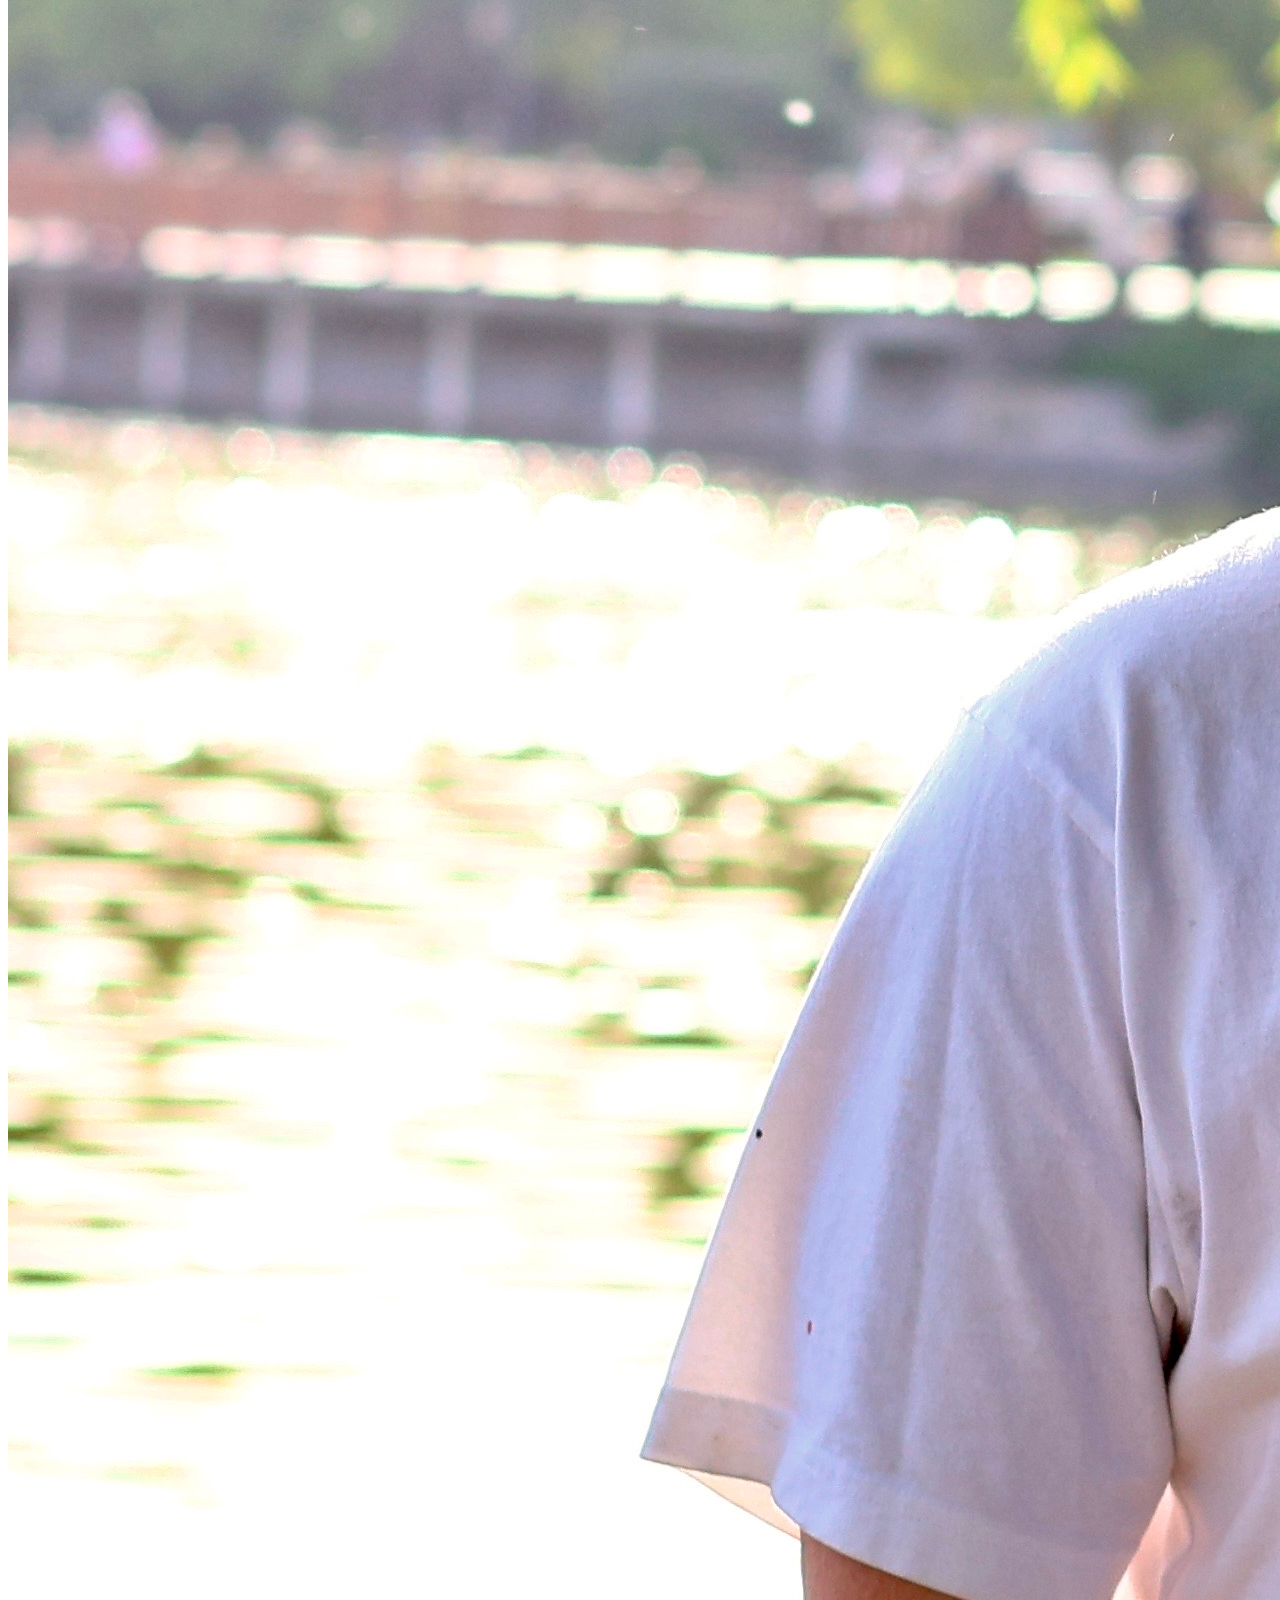
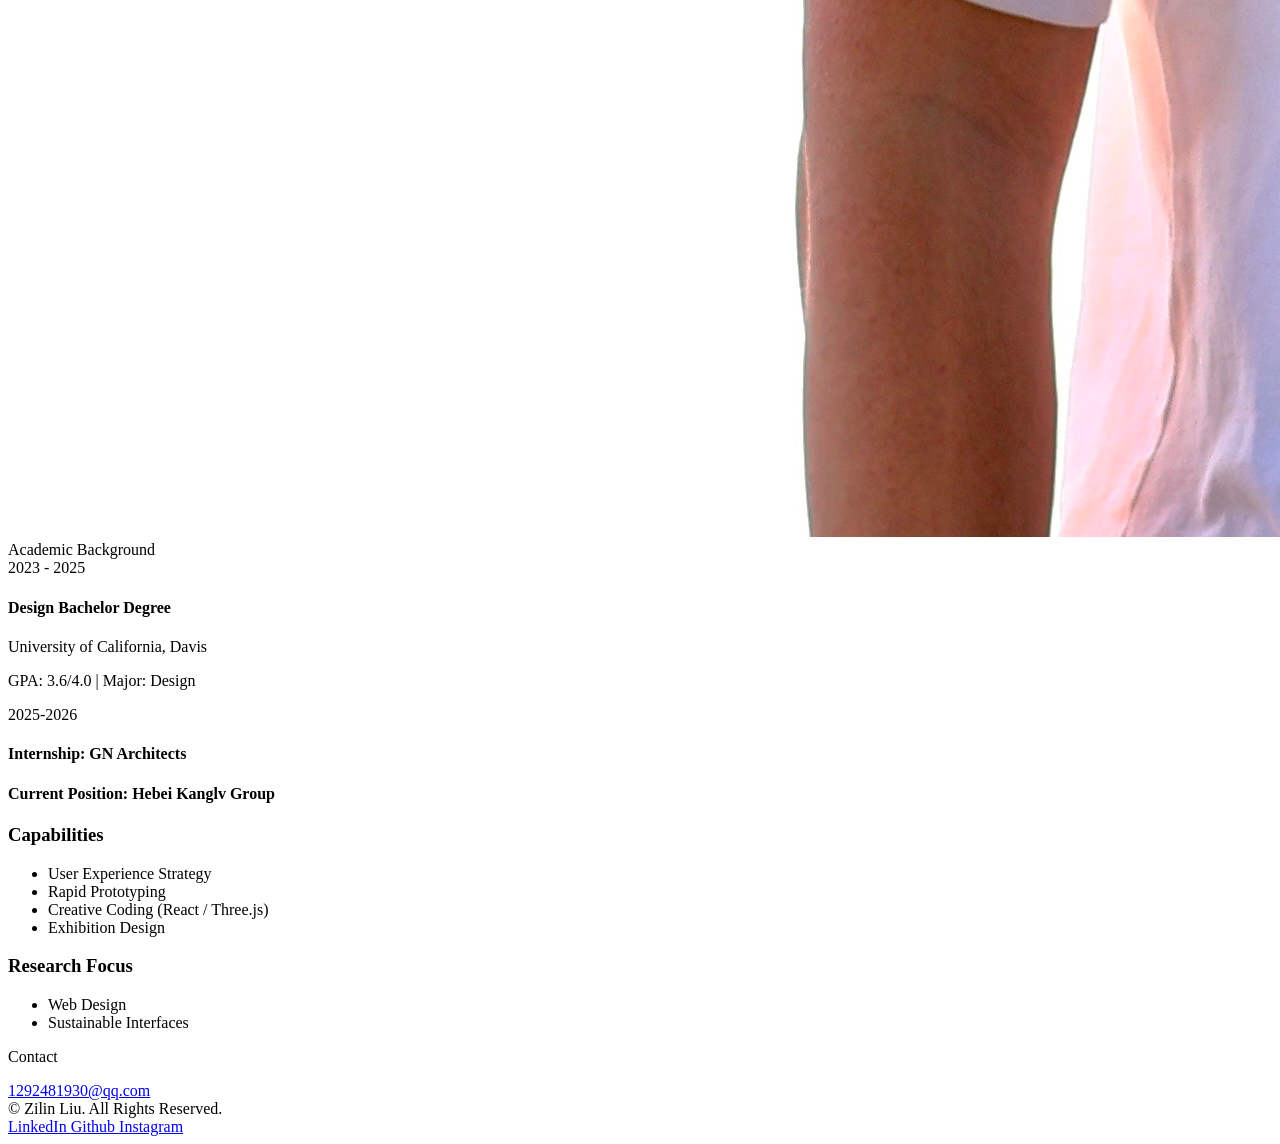
==== commit 0526b73a: "add content" ====
--- a/index.html
+++ b/index.html
@@ -136,7 +136,7 @@
                     </div>
                     <div class="flex justify-between items-start">
                         <div>
-                            <span class="text-[10px] font-bold uppercase tracking-[0.2em] text-zinc-500 mb-2 block">VR Art / Spatial</span>
+                            <span class="text-[10px] font-bold uppercase tracking-[0.2em] text-zinc-500 mb-2 block">UI/UX After Effects Edit</span>
                             <h3 class="text-2xl font-medium text-zinc-100">AR Glasses</h3>
                         </div>
                         <div class="w-10 h-10 rounded-full border border-zinc-800 flex items-center justify-center group-hover:bg-white group-hover:text-black transition-colors duration-300 shrink-0">
@@ -154,7 +154,7 @@
                     </div>
                     <div class="flex justify-between items-start">
                         <div>
-                            <span class="text-[10px] font-bold uppercase tracking-[0.2em] text-zinc-500 mb-2 block">Mobile App</span>
+                            <span class="text-[10px] font-bold uppercase tracking-[0.2em] text-zinc-500 mb-2 block">Javascript</span>
                             <h3 class="text-2xl font-medium text-zinc-100">Utopia Planet</h3>
                         </div>
                         <div class="w-10 h-10 rounded-full border border-zinc-800 flex items-center justify-center group-hover:bg-white group-hover:text-black transition-colors duration-300 shrink-0">
@@ -172,7 +172,7 @@
                     </div>
                     <div class="flex justify-between items-start">
                         <div>
-                            <span class="text-[10px] font-bold uppercase tracking-[0.2em] text-zinc-500 mb-2 block">Physical Computing</span>
+                            <span class="text-[10px] font-bold uppercase tracking-[0.2em] text-zinc-500 mb-2 block">ENviornmental Design</span>
                             <h3 class="text-2xl font-medium text-zinc-100">Aggie Square</h3>
                         </div>
                         <div class="w-10 h-10 rounded-full border border-zinc-800 flex items-center justify-center group-hover:bg-white group-hover:text-black transition-colors duration-300 shrink-0">
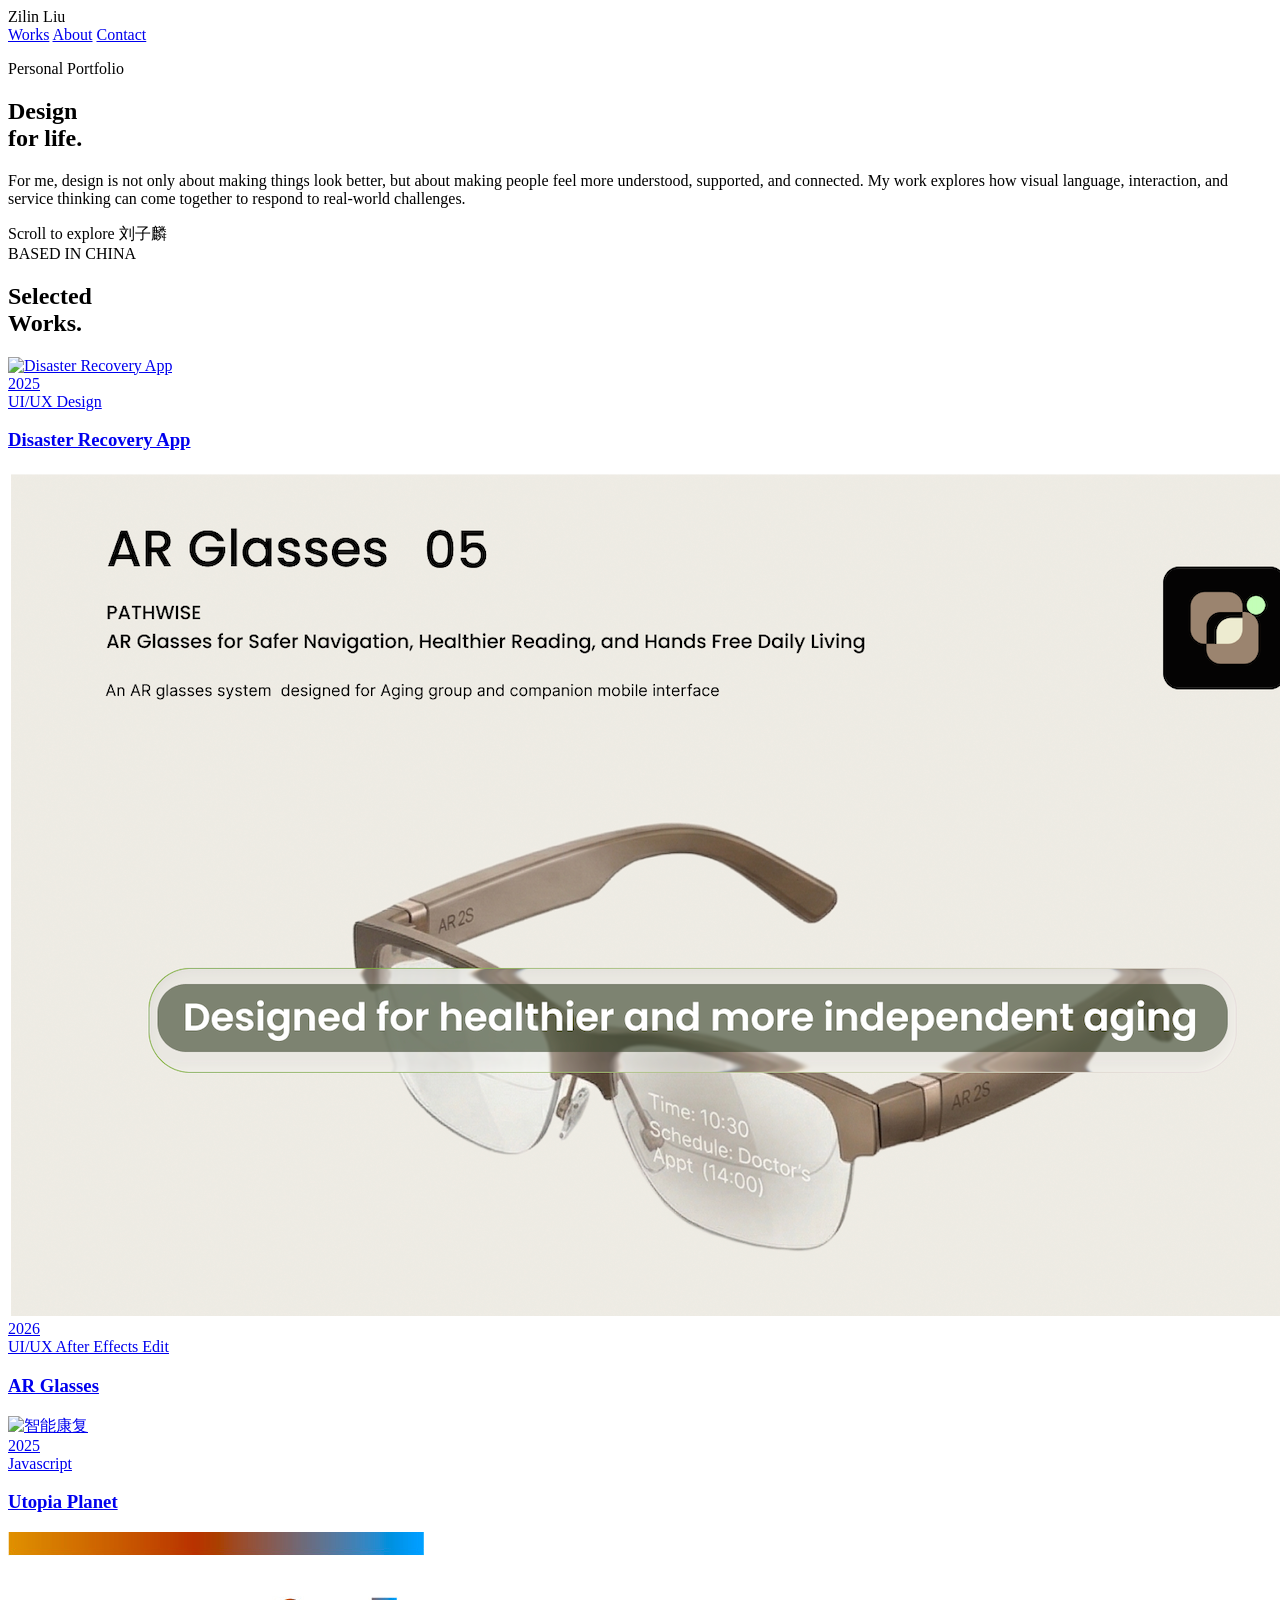
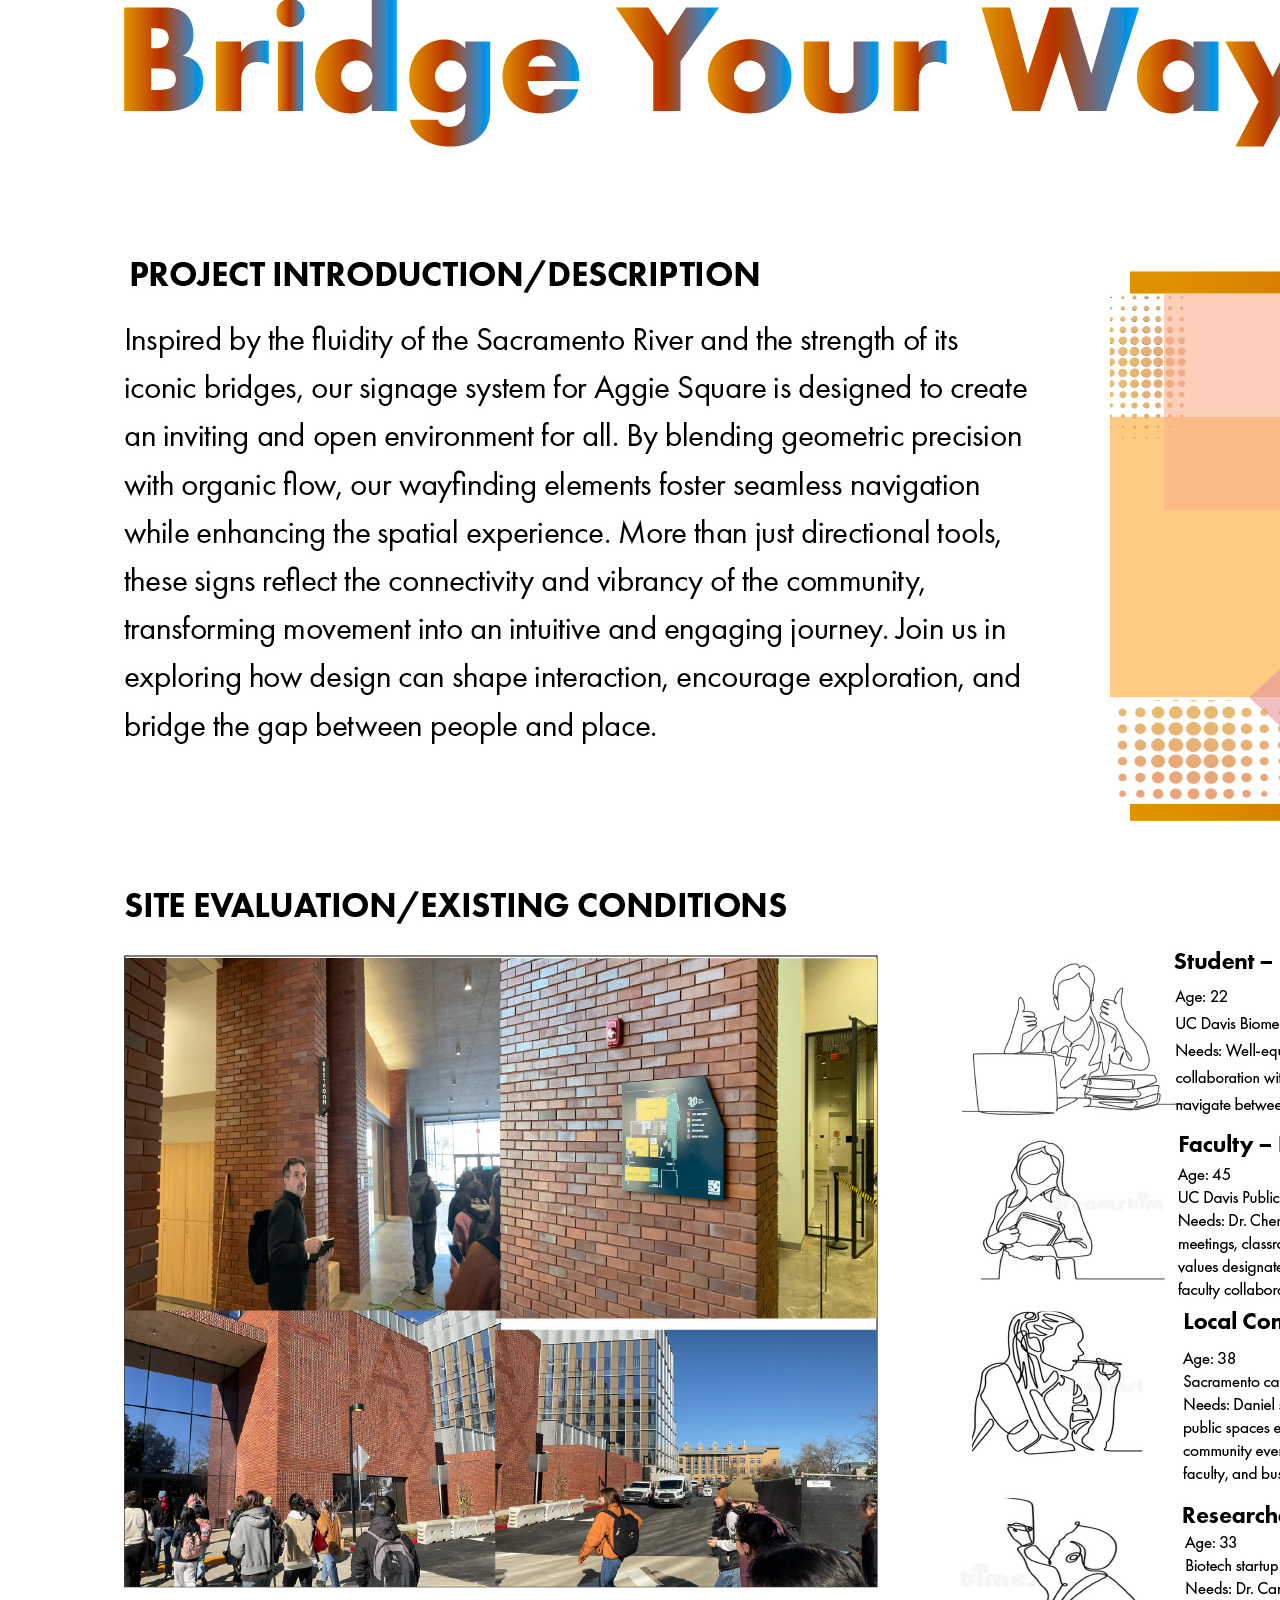
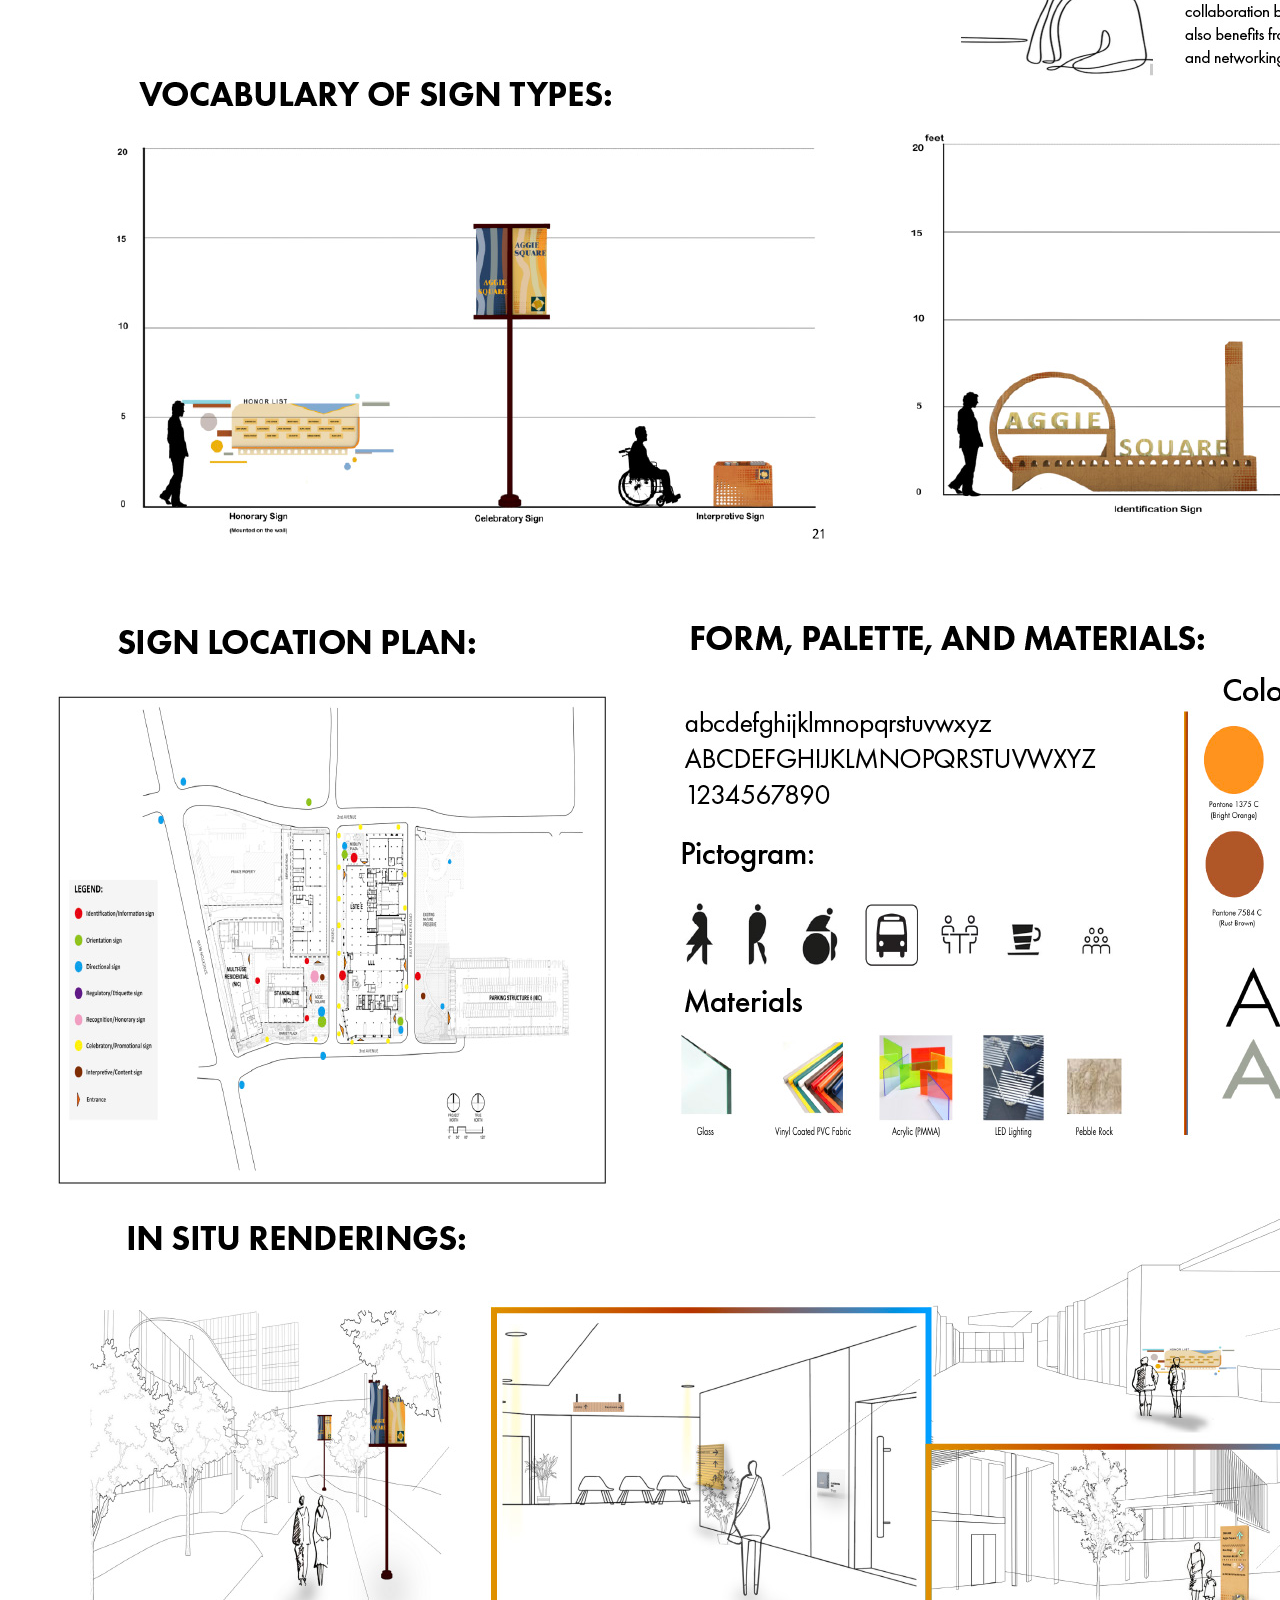
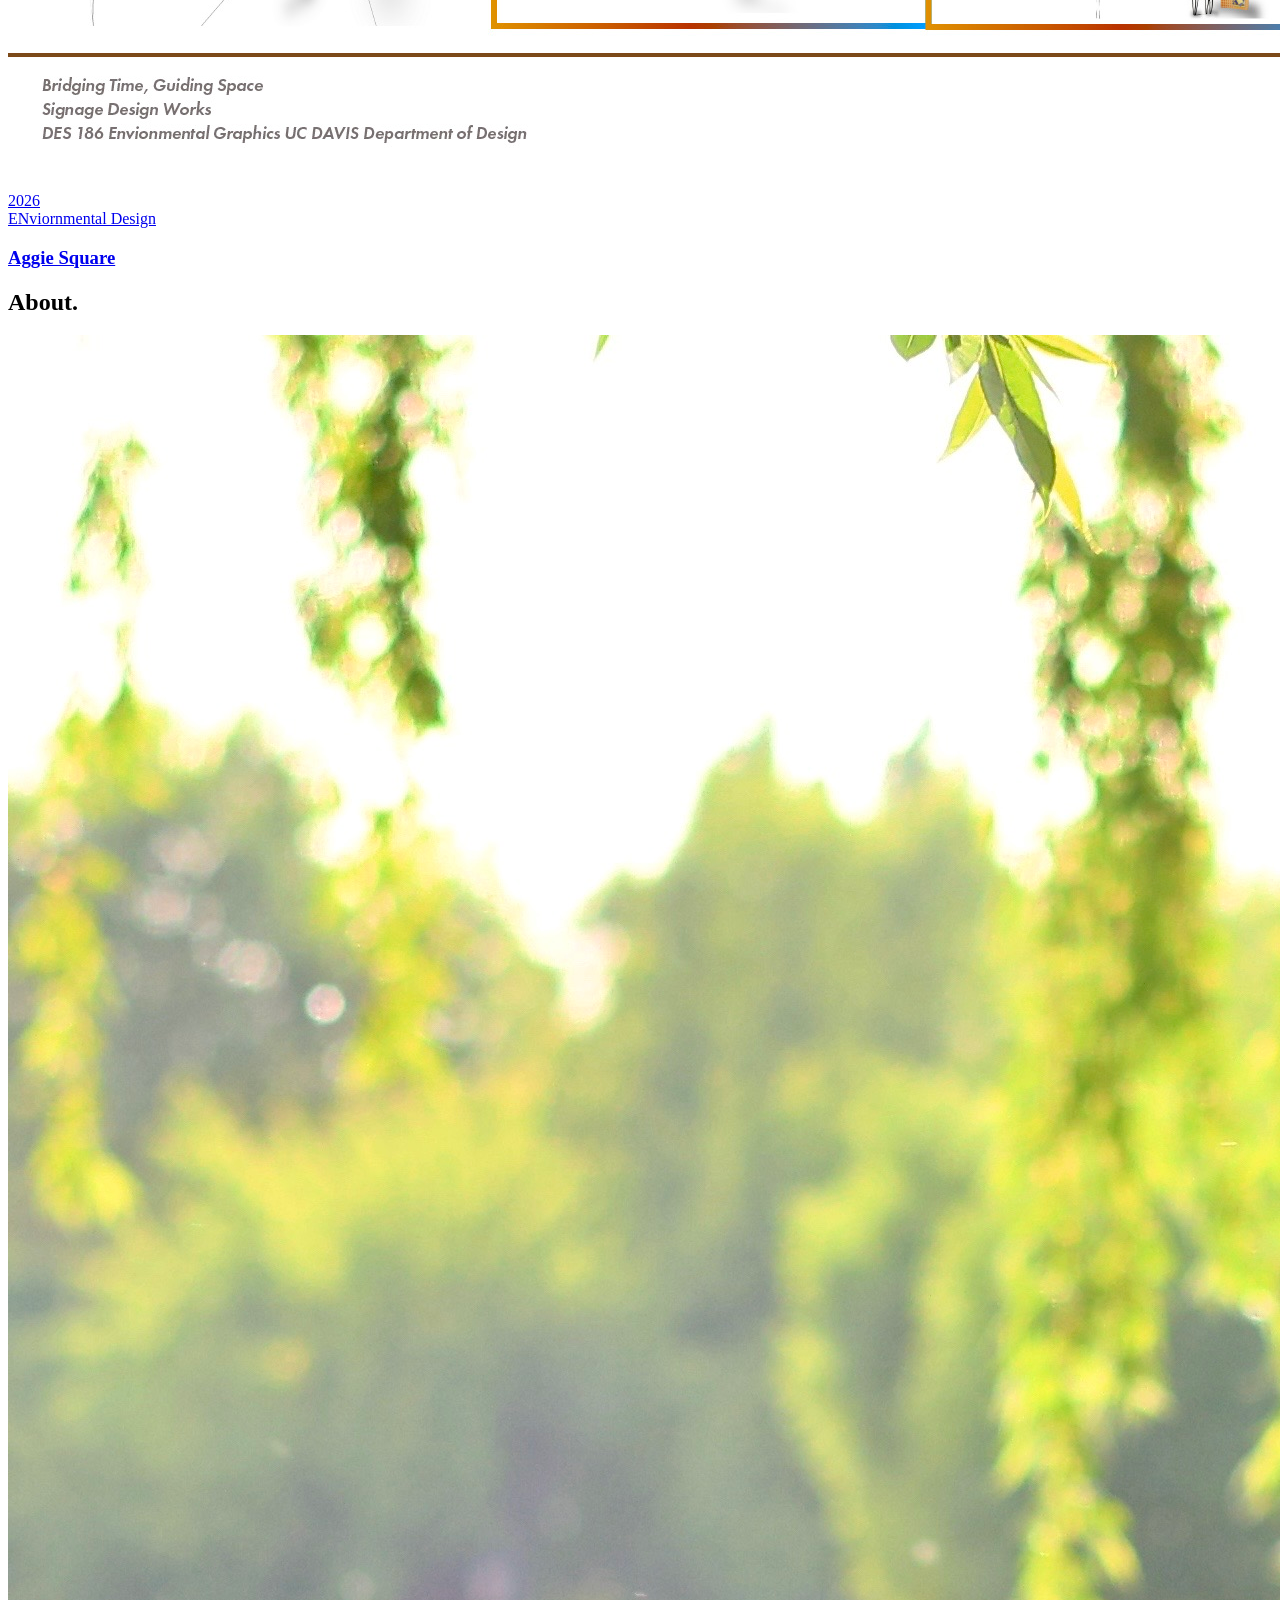
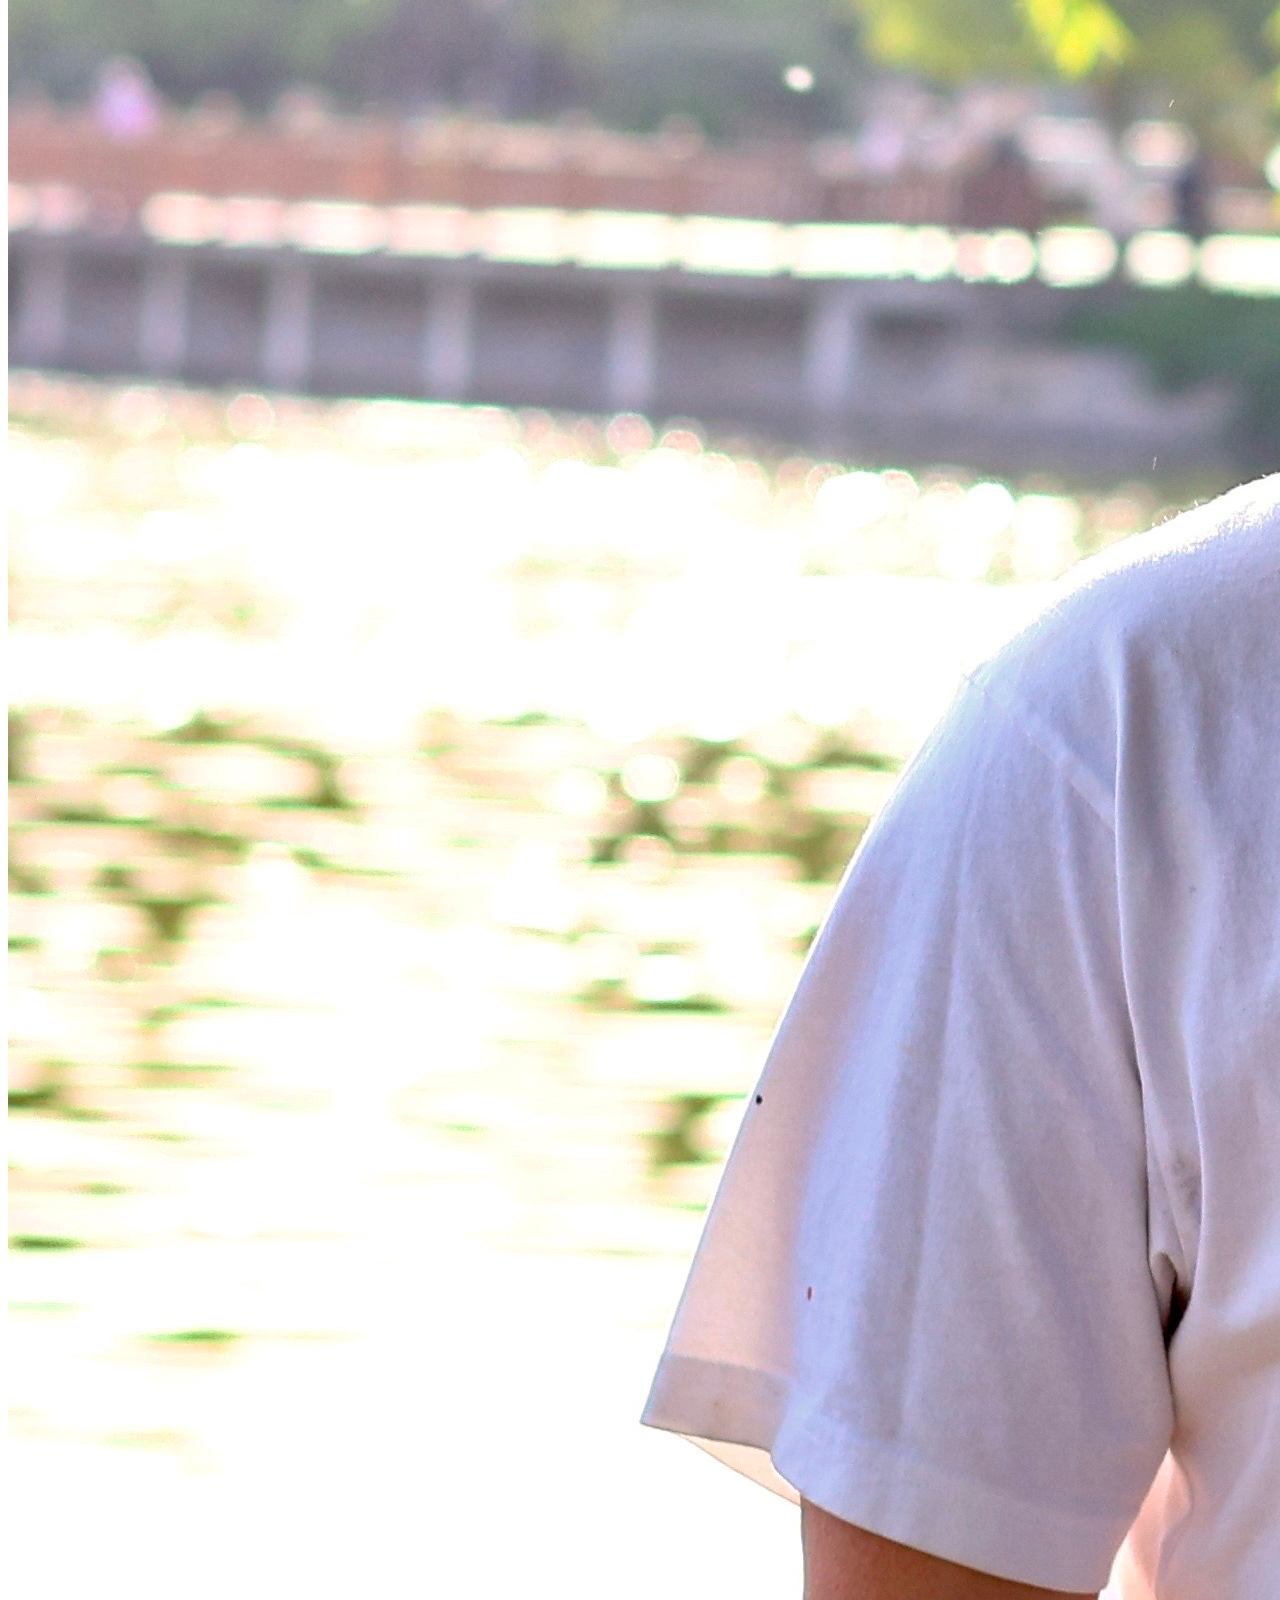
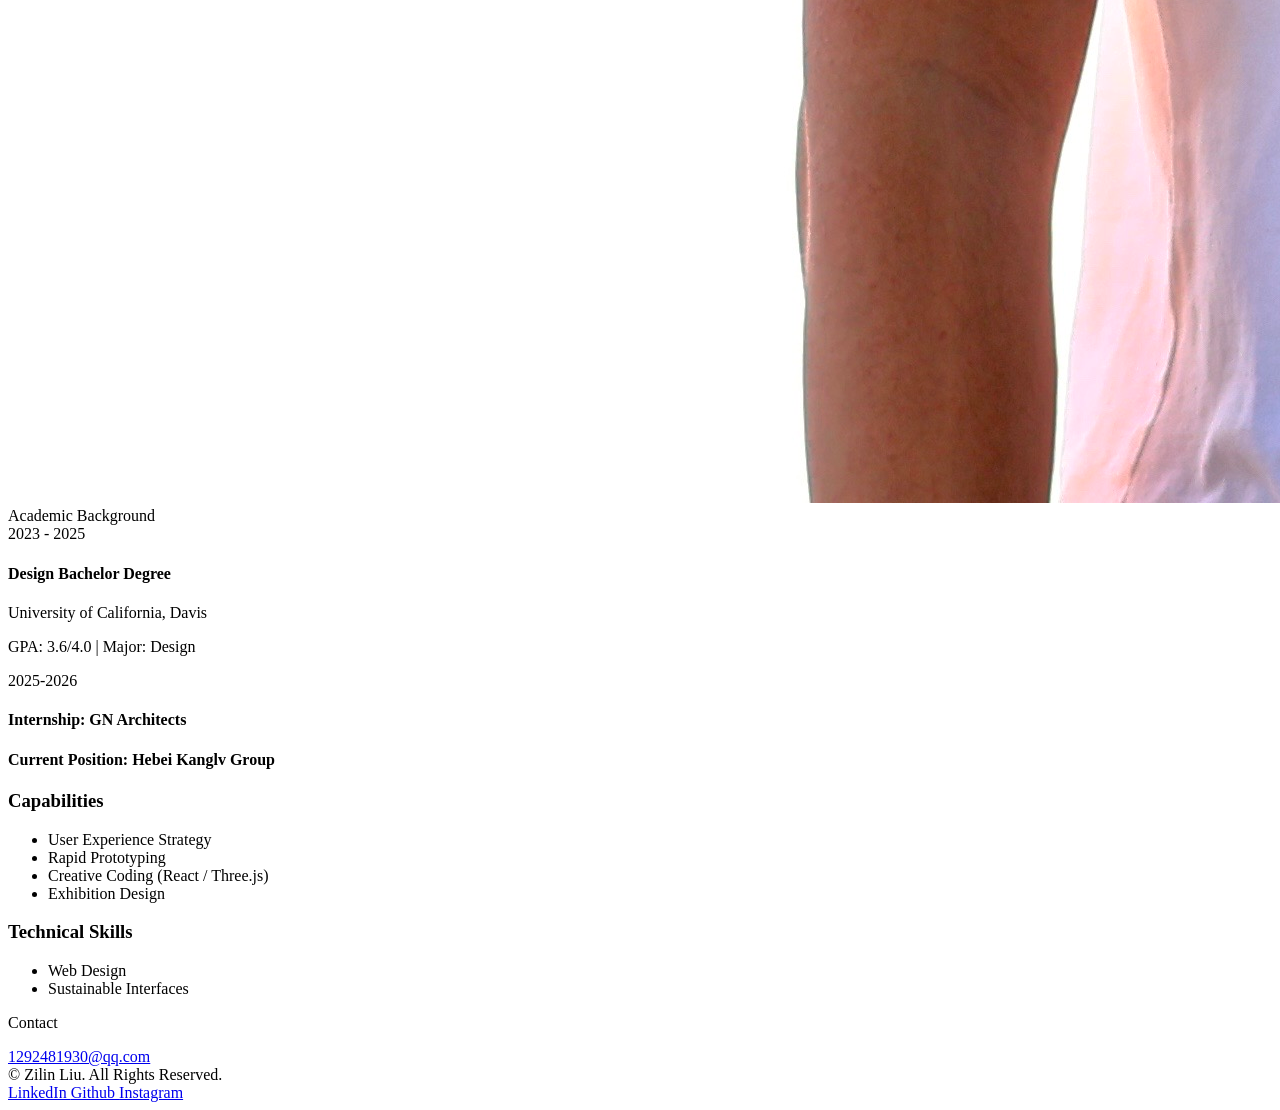
==== commit 52d28113: "add content" ====
--- a/index.html
+++ b/index.html
@@ -101,9 +101,6 @@
             <!-- 头部标题 -->
             <div class="flex flex-col md:flex-row justify-between items-end mb-24 border-b border-zinc-800 pb-12">
                 <h2 class="reveal text-5xl md:text-7xl font-medium tracking-tighter">Selected<br/>Works<span class="text-zinc-500">.</span></h2>
-                <p class="reveal text-[10px] uppercase tracking-[0.3em] text-zinc-400 mt-6 md:mt-0 max-w-xs md:text-right">
-                    A curation of spatial computing, interaction design, and physical prototypes.
-                </p>
             </div>
 
             <!-- 简单的错落网格布局 -->
@@ -242,7 +239,7 @@
                         </ul>
                     </div>
                     <div>
-                        <h3 class="text-[10px] font-bold uppercase tracking-[0.2em] text-zinc-400 mb-6 pb-2 border-b border-zinc-200">Research Focus</h3>
+                        <h3 class="text-[10px] font-bold uppercase tracking-[0.2em] text-zinc-400 mb-6 pb-2 border-b border-zinc-200">Technical Skills</h3>
                         <ul class="text-xs space-y-3 font-medium text-zinc-700 uppercase tracking-wide">
                             <li>Web Design</li>
                             <li>Sustainable Interfaces</li>
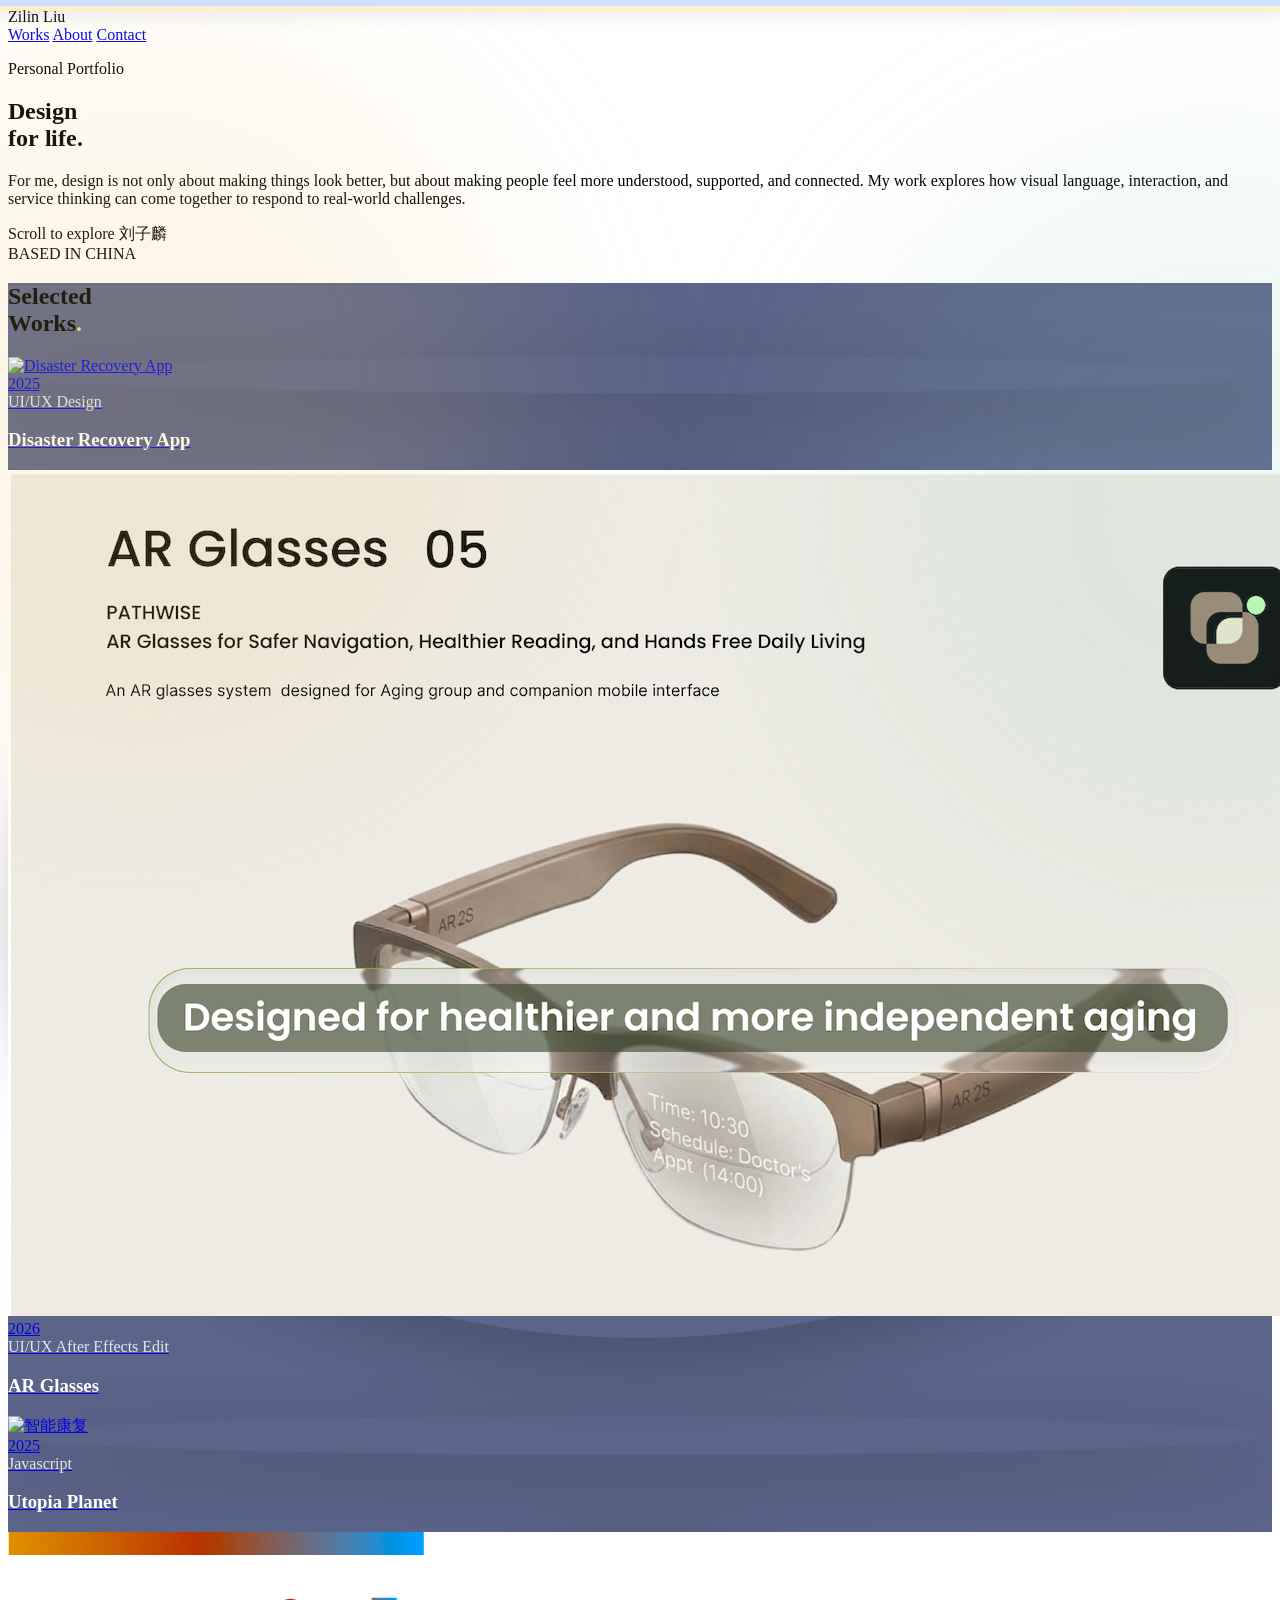
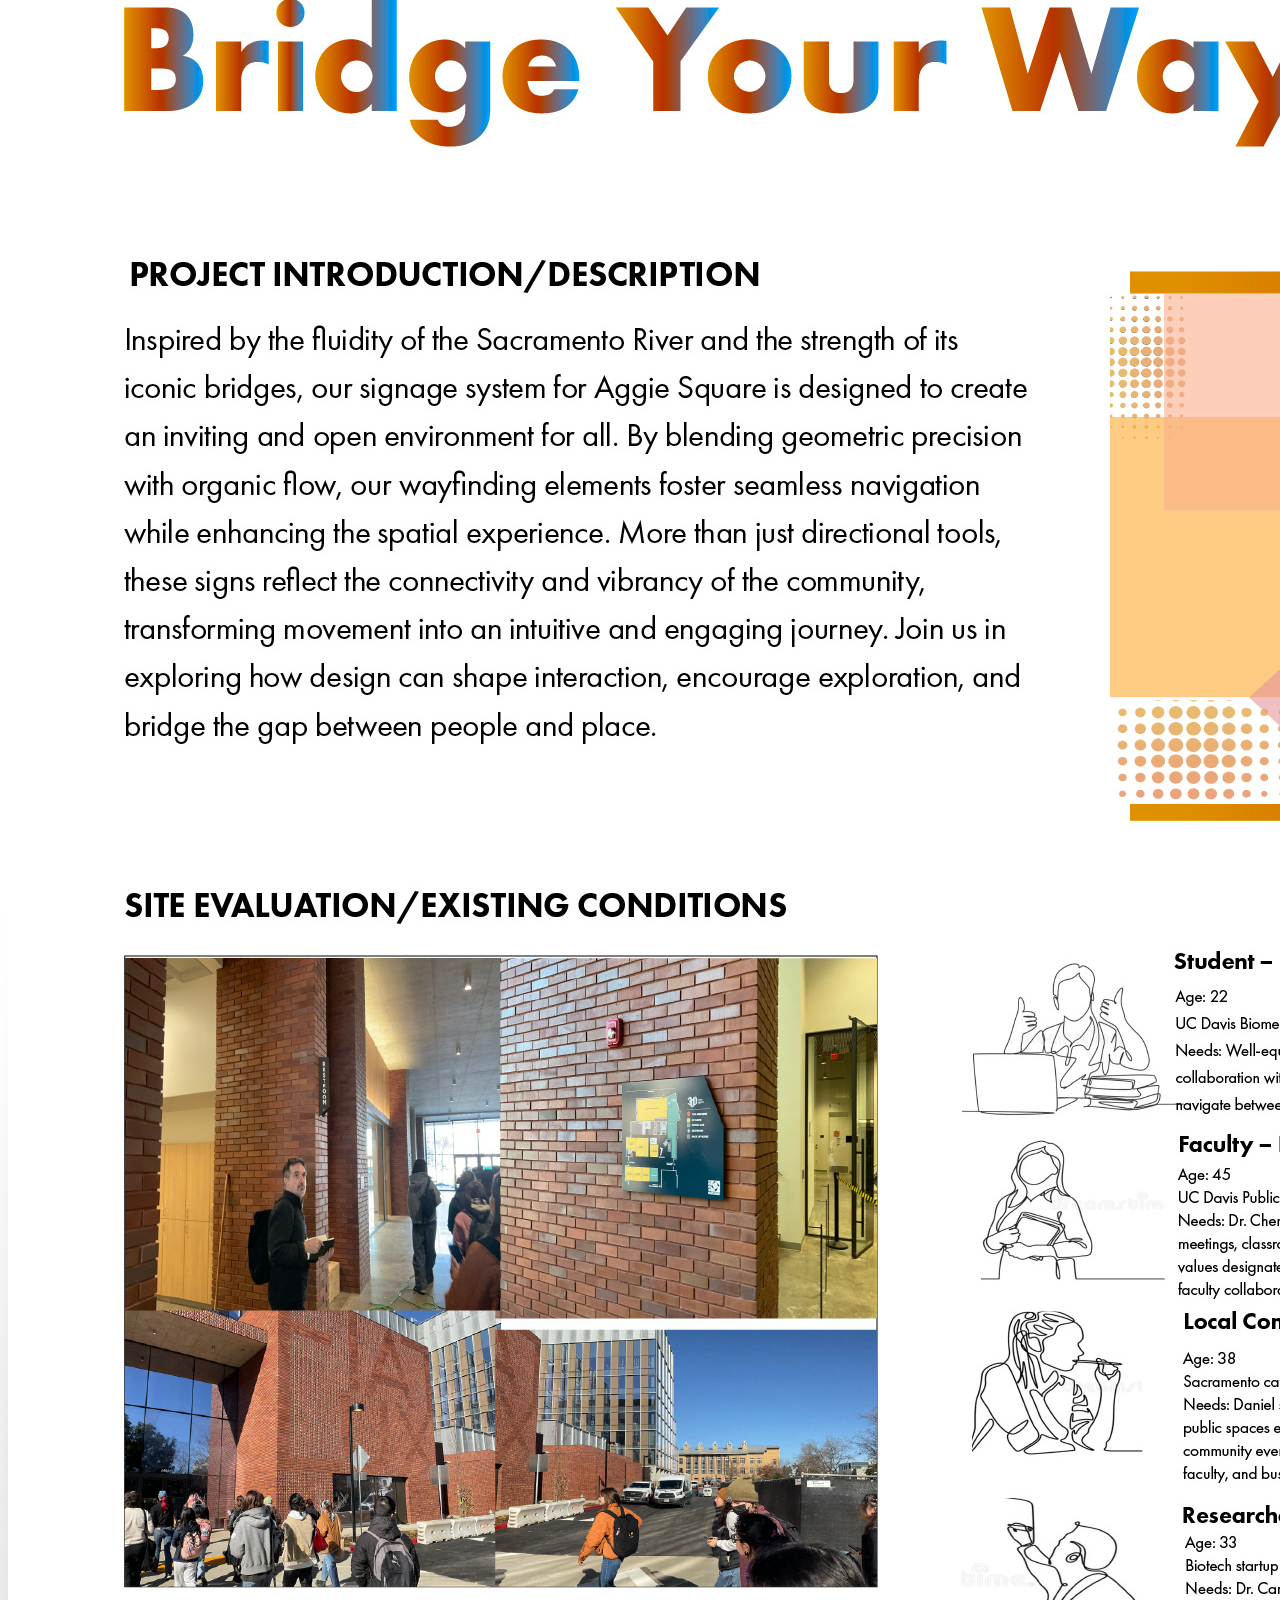
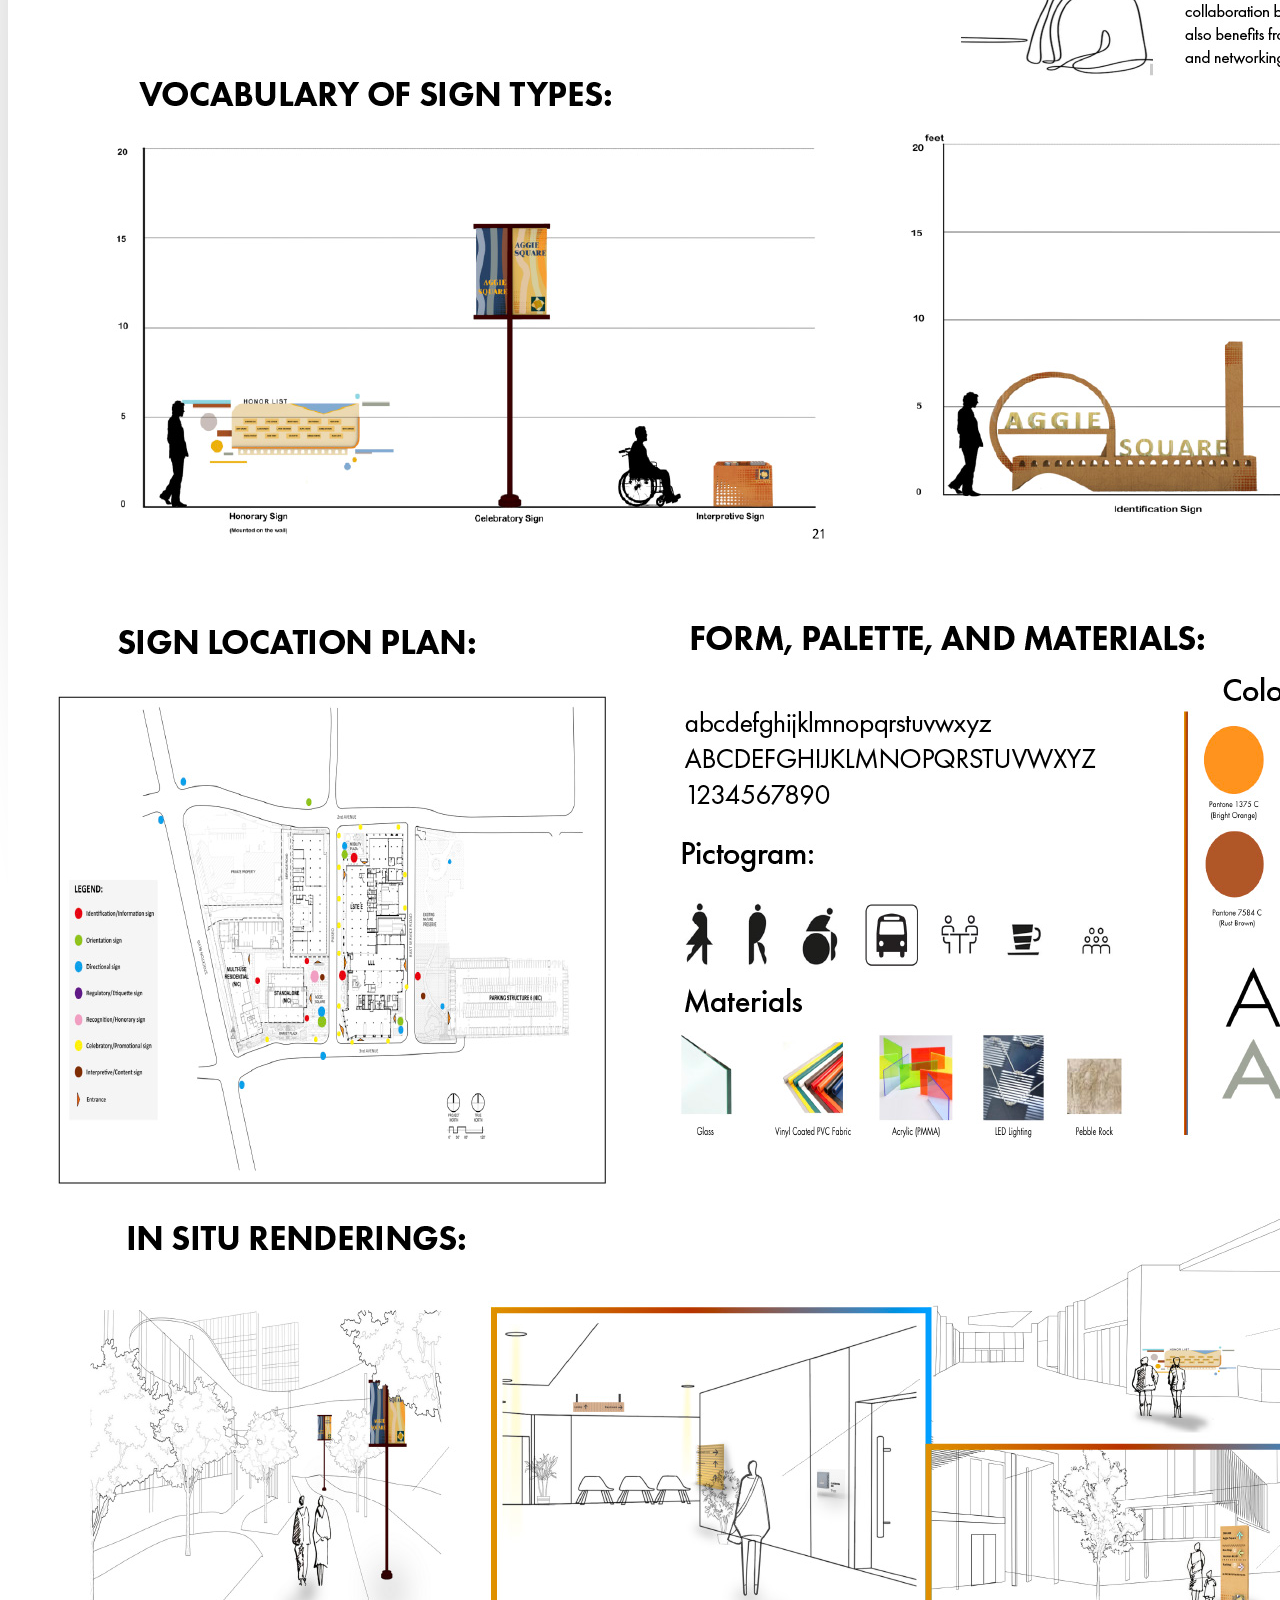
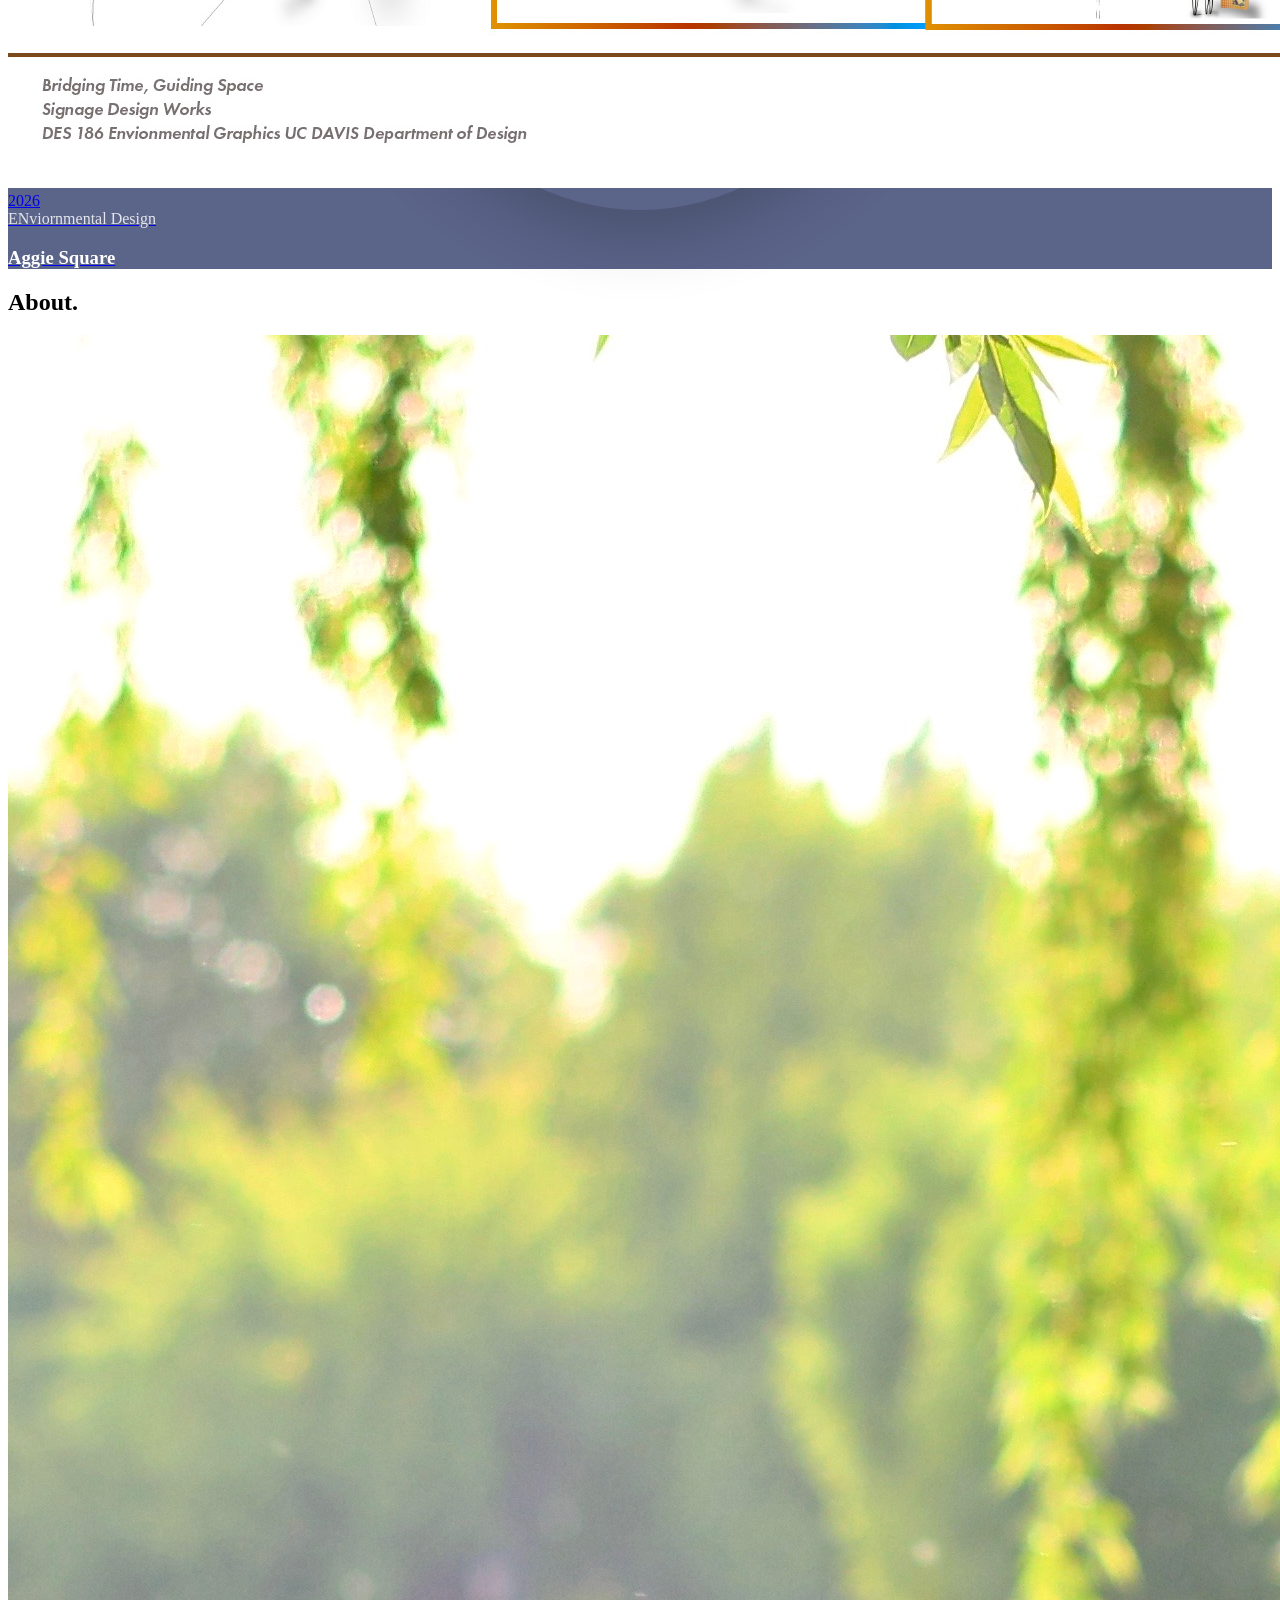
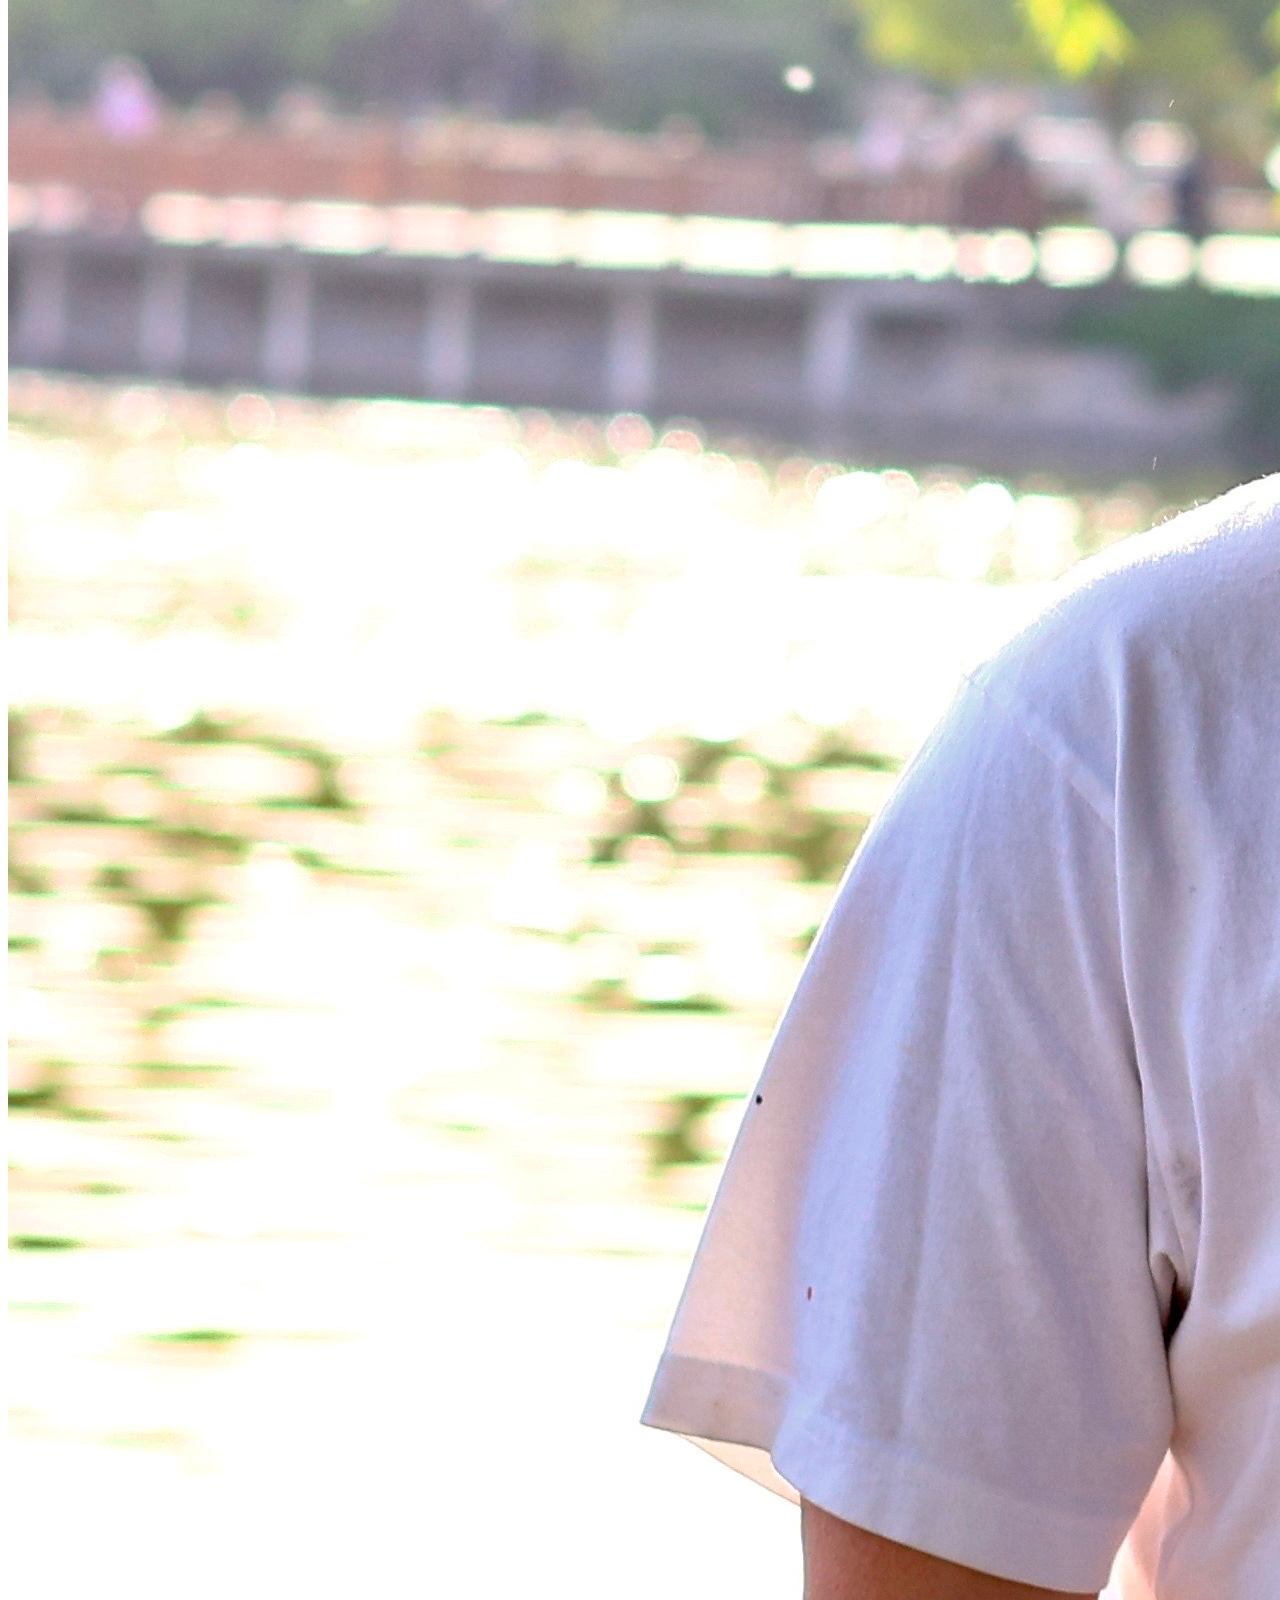
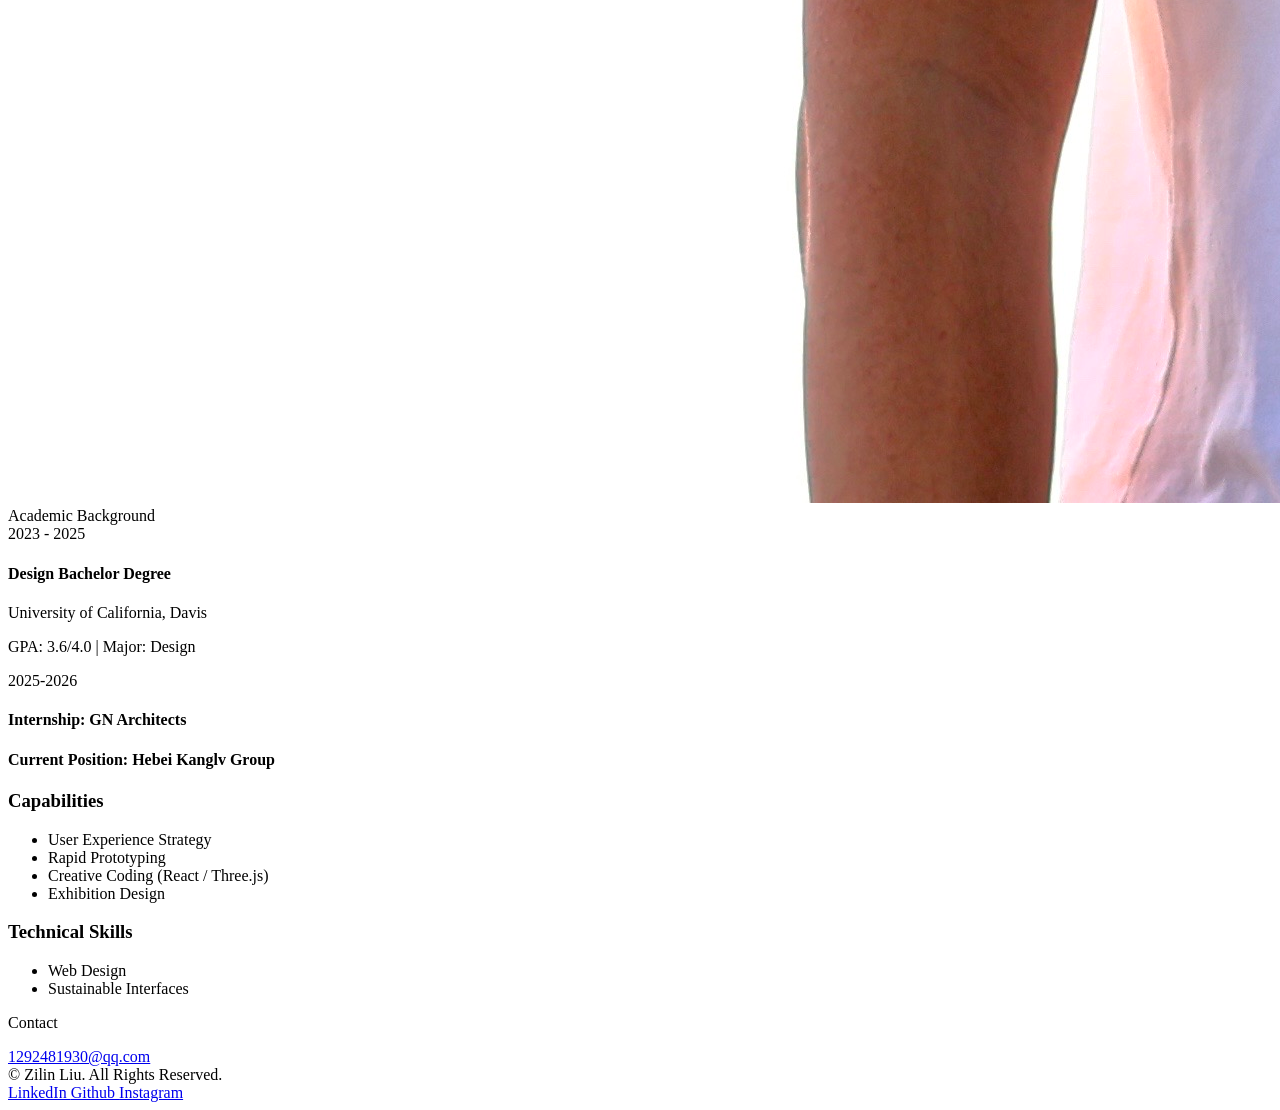
==== commit be07bfdc: "Refresh portfolio visual design" ====
--- a/index.html
+++ b/index.html
@@ -24,8 +24,15 @@
     <!-- 引入 Lucide 图标库 -->
     <script src="https://unpkg.com/lucide@latest"></script>
 
-    <!-- 自定义 CSS (已移除复杂的 3D 动画配置) -->
+    <!-- 自定义视觉与动效 -->
     <style>
+        :root {
+            --flow-blue: #1769ff;
+            --flow-cyan: #78d7ff;
+            --flow-yellow: #f2bd3d;
+            --works-bg: #5b6489;
+        }
+
         /* 隐藏滚动条让视觉更干净 (可选) */
         ::-webkit-scrollbar {
             width: 8px;
@@ -45,12 +52,209 @@
         .image-overlay {
             transition: background-color 0.5s ease;
         }
+
+        /* 页面打开时，从左向右掠过的蓝色流体 */
+        .top-flow {
+            position: fixed;
+            inset: 0 0 auto 0;
+            height: 12px;
+            z-index: 70;
+            overflow: hidden;
+            pointer-events: none;
+            background: linear-gradient(to bottom, rgba(23, 105, 255, 0.2) 0 50%, rgba(242, 189, 61, 0.22) 50% 100%);
+            box-shadow: 0 2px 16px rgba(23, 105, 255, 0.12), 0 3px 18px rgba(242, 189, 61, 0.1);
+        }
+
+        .top-flow::before,
+        .top-flow::after {
+            content: "";
+            position: absolute;
+            top: -4px;
+            left: -58vw;
+            width: 54vw;
+            height: 13px;
+            border-radius: 0 999px 999px 0;
+            transform: skewX(-18deg);
+            will-change: transform, opacity;
+        }
+
+        .top-flow::before {
+            background: linear-gradient(90deg, transparent 0%, var(--flow-blue) 38%, #3d9cff 72%, #bfeeff 100%);
+            filter: blur(2px);
+            animation: blue-flow-across 2.1s cubic-bezier(0.3, 0.75, 0.35, 1) 0.08s both;
+        }
+
+        .top-flow::after {
+            top: 4px;
+            width: 46vw;
+            left: -50vw;
+            background: linear-gradient(90deg, transparent 0%, var(--flow-yellow) 42%, #ffd978 76%, #fff0b7 100%);
+            filter: blur(2px);
+            opacity: 0.86;
+            animation: blue-flow-across 2.2s cubic-bezier(0.3, 0.75, 0.35, 1) 0.2s both;
+        }
+
+        @keyframes blue-flow-across {
+            0% { transform: translate3d(0, 0, 0) skewX(-18deg) scaleX(0.72); opacity: 0; }
+            12% { opacity: 1; }
+            78% { opacity: 0.95; }
+            100% { transform: translate3d(170vw, 0, 0) skewX(-18deg) scaleX(1.12); opacity: 0; }
+        }
+
+        /* 作品区：纯色底上的低对比度漫射光 */
+        .works-surface {
+            isolation: isolate;
+            background: var(--works-bg);
+        }
+
+        .works-surface::before,
+        .works-surface::after {
+            content: "";
+            position: absolute;
+            z-index: 0;
+            width: min(58vw, 760px);
+            aspect-ratio: 1;
+            border-radius: 50%;
+            pointer-events: none;
+            filter: blur(110px);
+            opacity: 0.15;
+            will-change: transform;
+        }
+
+        .works-surface::before {
+            top: 4%;
+            left: -18%;
+            background: #f2c96f;
+            animation: works-light-one 16s ease-in-out infinite alternate;
+        }
+
+        .works-surface::after {
+            right: -24%;
+            bottom: 2%;
+            background: #8ec9ba;
+            opacity: 0.14;
+            animation: works-light-two 20s ease-in-out infinite alternate;
+        }
+
+        @keyframes works-light-one {
+            from { transform: translate3d(-3%, -4%, 0) scale(0.9); }
+            to { transform: translate3d(34%, 18%, 0) scale(1.12); }
+        }
+
+        @keyframes works-light-two {
+            from { transform: translate3d(4%, 8%, 0) scale(0.88); }
+            to { transform: translate3d(-30%, -14%, 0) scale(1.08); }
+        }
+
+        /* 圆形作品窗口 */
+        .project-visual {
+            border-radius: 50%;
+            transition: box-shadow 0.6s ease, transform 0.6s ease;
+            box-shadow: 0 24px 70px rgba(0, 0, 0, 0.2);
+        }
+
+        .project-shape-a,
+        .project-shape-b,
+        .project-shape-c,
+        .project-shape-d { border-radius: 50%; }
+
+        .group:hover .project-visual {
+            border-radius: 50%;
+            box-shadow: 0 34px 100px rgba(242, 201, 111, 0.2), 0 24px 60px rgba(50, 65, 75, 0.28);
+            transform: translateY(-6px) rotate(1.2deg) scale(1.015);
+        }
+
+        /* Hero 字母互动：当前字母活跃，左右邻字同时让开空间 */
+        .hero-word {
+            display: inline-flex;
+            align-items: baseline;
+            white-space: nowrap;
+        }
+
+        .hero-letter {
+            --letter-tilt: -3deg;
+            --letter-lift: -0.08em;
+            --letter-accent: #1769ff;
+            display: inline-block;
+            cursor: default;
+            transform-origin: 50% 82%;
+            transition: transform 0.48s cubic-bezier(0.2, 0.9, 0.25, 1.25), margin 0.42s cubic-bezier(0.2, 0.8, 0.2, 1), color 0.3s ease, text-shadow 0.35s ease;
+            will-change: transform, margin;
+        }
+
+        .hero-letter:nth-child(3n + 2) {
+            --letter-tilt: 4deg;
+            --letter-lift: -0.12em;
+            --letter-accent: #e4aa24;
+        }
+
+        .hero-letter:nth-child(3n) {
+            --letter-tilt: -1deg;
+            --letter-lift: -0.05em;
+            --letter-accent: #389c8a;
+        }
+
+        .hero-letter:hover {
+            margin-inline: 0.055em;
+            color: var(--letter-accent);
+            transform: translateY(var(--letter-lift)) rotate(var(--letter-tilt)) scale(1.07);
+            text-shadow: 0 0.12em 0.22em color-mix(in srgb, var(--letter-accent) 24%, transparent);
+        }
+
+        .hero-letter:has(+ .hero-letter:hover) {
+            margin-right: 0.04em;
+            transform: translateX(-0.045em) rotate(-1.5deg) scale(0.98);
+        }
+
+        .hero-letter:hover + .hero-letter {
+            margin-left: 0.04em;
+            transform: translateX(0.045em) rotate(1.5deg) scale(0.98);
+        }
+
+        .hero-word:hover .hero-letter:not(:hover):not(:has(+ .hero-letter:hover)):not(.hero-letter:hover + .hero-letter) {
+            transform: translateY(0.015em) scale(0.995);
+        }
+
+        .works-surface .works-divider {
+            border-color: rgba(255, 255, 255, 0.24);
+        }
+
+        .works-surface .works-label {
+            color: rgba(255, 255, 255, 0.84);
+        }
+
+        .works-surface .works-title {
+            color: #ffffff;
+        }
+
+        .works-surface .works-dot {
+            color: #f4d587;
+        }
+
+        @media (prefers-reduced-motion: reduce) {
+            .top-flow::before,
+            .top-flow::after,
+            .works-surface::before,
+            .works-surface::after {
+                animation: none;
+            }
+
+            .project-visual {
+                transition: none;
+            }
+
+            .hero-letter {
+                transition: none;
+            }
+        }
     </style>
 </head>
 <body class="min-h-screen bg-zinc-50 text-zinc-900 font-sans selection:bg-zinc-900 selection:text-white overflow-x-hidden">
 
+    <div class="top-flow" aria-hidden="true"></div>
+
     <!-- 极简网格导航 -->
-    <nav id="navbar" class="fixed top-0 w-full z-50 bg-transparent transition-all duration-300">
+    <nav id="navbar" class="fixed top-3 w-full z-50 bg-transparent transition-all duration-300">
         <div class="flex h-16 text-xs font-bold uppercase tracking-widest">
             <div class="w-1/3 md:w-1/4 flex items-center justify-center border-r border-transparent nav-border hover:bg-zinc-100 cursor-pointer transition-colors" onclick="window.scrollTo(0,0)">
                 Zilin Liu
@@ -71,8 +275,9 @@
             </div>
             <div class="grid grid-cols-1 md:grid-cols-12 gap-8 items-end">
                 <div class="md:col-span-8 overflow-hidden">
-                    <h1 class="hero-text text-6xl md:text-[8rem] font-medium tracking-tighter leading-[0.85] uppercase">
-                        Design<br/>for life<span class="text-zinc-400">.</span>
+                    <h1 class="hero-text text-6xl md:text-[8rem] font-medium tracking-tighter leading-[0.85] uppercase" aria-label="Design for life.">
+                        <span class="hero-word" aria-hidden="true"><span class="hero-letter">D</span><span class="hero-letter">e</span><span class="hero-letter">s</span><span class="hero-letter">i</span><span class="hero-letter">g</span><span class="hero-letter">n</span></span><br/>
+                        <span class="hero-word" aria-hidden="true"><span class="hero-letter">f</span><span class="hero-letter">o</span><span class="hero-letter">r</span><span class="hero-letter">&nbsp;</span><span class="hero-letter">l</span><span class="hero-letter">i</span><span class="hero-letter">f</span><span class="hero-letter">e</span><span class="hero-letter works-dot">.</span></span>
                     </h1>
                 </div>
                 <div class="md:col-span-4 pb-4 overflow-hidden">
@@ -92,15 +297,12 @@
     </section>
 
     <!-- 平面化作品展示部分 (Dark Mode) -->
-    <section id="works" class="relative bg-zinc-950 text-white overflow-hidden py-32">
-        <!-- 背景网格纹理 -->
-        <div class="absolute inset-0 bg-[linear-gradient(rgba(255,255,255,0.02)_1px,transparent_1px),linear-gradient(90deg,rgba(255,255,255,0.02)_1px,transparent_1px)] bg-[size:4rem_4rem] [mask-image:radial-gradient(ellipse_60%_50%_at_50%_50%,#000_70%,transparent_100%)]"></div>
-        
+    <section id="works" class="works-surface relative text-white overflow-hidden py-32">
         <div class="max-w-7xl mx-auto px-6 relative z-10">
             
             <!-- 头部标题 -->
-            <div class="flex flex-col md:flex-row justify-between items-end mb-24 border-b border-zinc-800 pb-12">
-                <h2 class="reveal text-5xl md:text-7xl font-medium tracking-tighter">Selected<br/>Works<span class="text-zinc-500">.</span></h2>
+            <div class="works-divider flex flex-col md:flex-row justify-between items-end mb-24 border-b pb-12">
+                <h2 class="reveal text-5xl md:text-7xl font-medium tracking-tighter">Selected<br/>Works<span class="works-dot">.</span></h2>
             </div>
 
             <!-- 简单的错落网格布局 -->
@@ -108,17 +310,17 @@
                 
                 <!-- 项目 1 -->
                 <a href="project1/index.html" class="group block reveal">
-                    <div class="relative overflow-hidden aspect-[4/3] bg-zinc-900 mb-6">
+                    <div class="project-visual project-shape-a relative overflow-hidden aspect-square bg-zinc-900 mb-6">
                         <div class="absolute inset-0 bg-black/20 image-overlay group-hover:bg-transparent z-10"></div>
                         <img src="images/header.png" alt="Disaster Recovery App" class="w-full h-full object-cover grayscale opacity-80 group-hover:grayscale-0 group-hover:opacity-100 group-hover:scale-105 transition-all duration-700" />
                         <div class="absolute top-4 right-4 z-20 bg-zinc-900/50 backdrop-blur-md text-white text-[10px] px-3 py-1 uppercase tracking-widest border border-zinc-700/50">2025</div>
                     </div>
                     <div class="flex justify-between items-start">
                         <div>
-                            <span class="text-[10px] font-bold uppercase tracking-[0.2em] text-zinc-500 mb-2 block">UI/UX Design</span>
-                            <h3 class="text-2xl font-medium text-zinc-100">Disaster Recovery App</h3>
-                        </div>
-                        <div class="w-10 h-10 rounded-full border border-zinc-800 flex items-center justify-center group-hover:bg-white group-hover:text-black transition-colors duration-300 shrink-0">
+                            <span class="works-label text-[10px] font-bold uppercase tracking-[0.2em] mb-2 block">UI/UX Design</span>
+                            <h3 class="works-title text-2xl font-medium">Disaster Recovery App</h3>
+                        </div>
+                        <div class="w-10 h-10 rounded-full border border-white/40 flex items-center justify-center group-hover:bg-white group-hover:text-black transition-colors duration-300 shrink-0">
                             <i data-lucide="arrow-up-right" class="w-4 h-4"></i>
                         </div>
                     </div>
@@ -126,17 +328,17 @@
 
                 <!-- 项目 2 (带有 md:mt-32 制造错落感) -->
                 <a href="project2/index.html" class="group block reveal md:mt-32">
-                    <div class="relative overflow-hidden aspect-[4/3] bg-zinc-900 mb-6">
+                    <div class="project-visual project-shape-b relative overflow-hidden aspect-square bg-zinc-900 mb-6">
                         <div class="absolute inset-0 bg-black/20 image-overlay group-hover:bg-transparent z-10"></div>
                         <img src="images/glasses.png" alt="流动维度" class="w-full h-full object-cover grayscale opacity-80 group-hover:grayscale-0 group-hover:opacity-100 group-hover:scale-105 transition-all duration-700" />
                         <div class="absolute top-4 right-4 z-20 bg-zinc-900/50 backdrop-blur-md text-white text-[10px] px-3 py-1 uppercase tracking-widest border border-zinc-700/50">2026</div>
                     </div>
                     <div class="flex justify-between items-start">
                         <div>
-                            <span class="text-[10px] font-bold uppercase tracking-[0.2em] text-zinc-500 mb-2 block">UI/UX After Effects Edit</span>
-                            <h3 class="text-2xl font-medium text-zinc-100">AR Glasses</h3>
-                        </div>
-                        <div class="w-10 h-10 rounded-full border border-zinc-800 flex items-center justify-center group-hover:bg-white group-hover:text-black transition-colors duration-300 shrink-0">
+                            <span class="works-label text-[10px] font-bold uppercase tracking-[0.2em] mb-2 block">UI/UX After Effects Edit</span>
+                            <h3 class="works-title text-2xl font-medium">AR Glasses</h3>
+                        </div>
+                        <div class="w-10 h-10 rounded-full border border-white/40 flex items-center justify-center group-hover:bg-white group-hover:text-black transition-colors duration-300 shrink-0">
                             <i data-lucide="arrow-up-right" class="w-4 h-4"></i>
                         </div>
                     </div>
@@ -144,17 +346,17 @@
 
                 <!-- 项目 3 -->
                 <a href="project3/index.html" class="group block reveal">
-                    <div class="relative overflow-hidden aspect-[4/3] bg-zinc-900 mb-6">
+                    <div class="project-visual project-shape-c relative overflow-hidden aspect-square bg-zinc-900 mb-6">
                         <div class="absolute inset-0 bg-black/20 image-overlay group-hover:bg-transparent z-10"></div>
                         <img src="images/planet.png" alt="智能康复" class="w-full h-full object-cover grayscale opacity-80 group-hover:grayscale-0 group-hover:opacity-100 group-hover:scale-105 transition-all duration-700" />
                         <div class="absolute top-4 right-4 z-20 bg-zinc-900/50 backdrop-blur-md text-white text-[10px] px-3 py-1 uppercase tracking-widest border border-zinc-700/50">2025</div>
                     </div>
                     <div class="flex justify-between items-start">
                         <div>
-                            <span class="text-[10px] font-bold uppercase tracking-[0.2em] text-zinc-500 mb-2 block">Javascript</span>
-                            <h3 class="text-2xl font-medium text-zinc-100">Utopia Planet</h3>
-                        </div>
-                        <div class="w-10 h-10 rounded-full border border-zinc-800 flex items-center justify-center group-hover:bg-white group-hover:text-black transition-colors duration-300 shrink-0">
+                            <span class="works-label text-[10px] font-bold uppercase tracking-[0.2em] mb-2 block">Javascript</span>
+                            <h3 class="works-title text-2xl font-medium">Utopia Planet</h3>
+                        </div>
+                        <div class="w-10 h-10 rounded-full border border-white/40 flex items-center justify-center group-hover:bg-white group-hover:text-black transition-colors duration-300 shrink-0">
                             <i data-lucide="arrow-up-right" class="w-4 h-4"></i>
                         </div>
                     </div>
@@ -162,17 +364,17 @@
 
                 <!-- 项目 4 (错落) -->
                 <a href="project4/index.html" class="group block reveal md:mt-32">
-                    <div class="relative overflow-hidden aspect-[4/3] bg-zinc-900 mb-6">
+                    <div class="project-visual project-shape-d relative overflow-hidden aspect-square bg-zinc-900 mb-6">
                         <div class="absolute inset-0 bg-black/20 image-overlay group-hover:bg-transparent z-10"></div>
                         <img src="images/poster.jpg" alt="光影重构" class="w-full h-full object-cover grayscale opacity-80 group-hover:grayscale-0 group-hover:opacity-100 group-hover:scale-105 transition-all duration-700" />
                         <div class="absolute top-4 right-4 z-20 bg-zinc-900/50 backdrop-blur-md text-white text-[10px] px-3 py-1 uppercase tracking-widest border border-zinc-700/50">2026</div>
                     </div>
                     <div class="flex justify-between items-start">
                         <div>
-                            <span class="text-[10px] font-bold uppercase tracking-[0.2em] text-zinc-500 mb-2 block">ENviornmental Design</span>
-                            <h3 class="text-2xl font-medium text-zinc-100">Aggie Square</h3>
-                        </div>
-                        <div class="w-10 h-10 rounded-full border border-zinc-800 flex items-center justify-center group-hover:bg-white group-hover:text-black transition-colors duration-300 shrink-0">
+                            <span class="works-label text-[10px] font-bold uppercase tracking-[0.2em] mb-2 block">ENviornmental Design</span>
+                            <h3 class="works-title text-2xl font-medium">Aggie Square</h3>
+                        </div>
+                        <div class="w-10 h-10 rounded-full border border-white/40 flex items-center justify-center group-hover:bg-white group-hover:text-black transition-colors duration-300 shrink-0">
                             <i data-lucide="arrow-up-right" class="w-4 h-4"></i>
                         </div>
                     </div>
@@ -347,4 +549,4 @@
         });
     </script>
 </body>
-</html>+</html>
